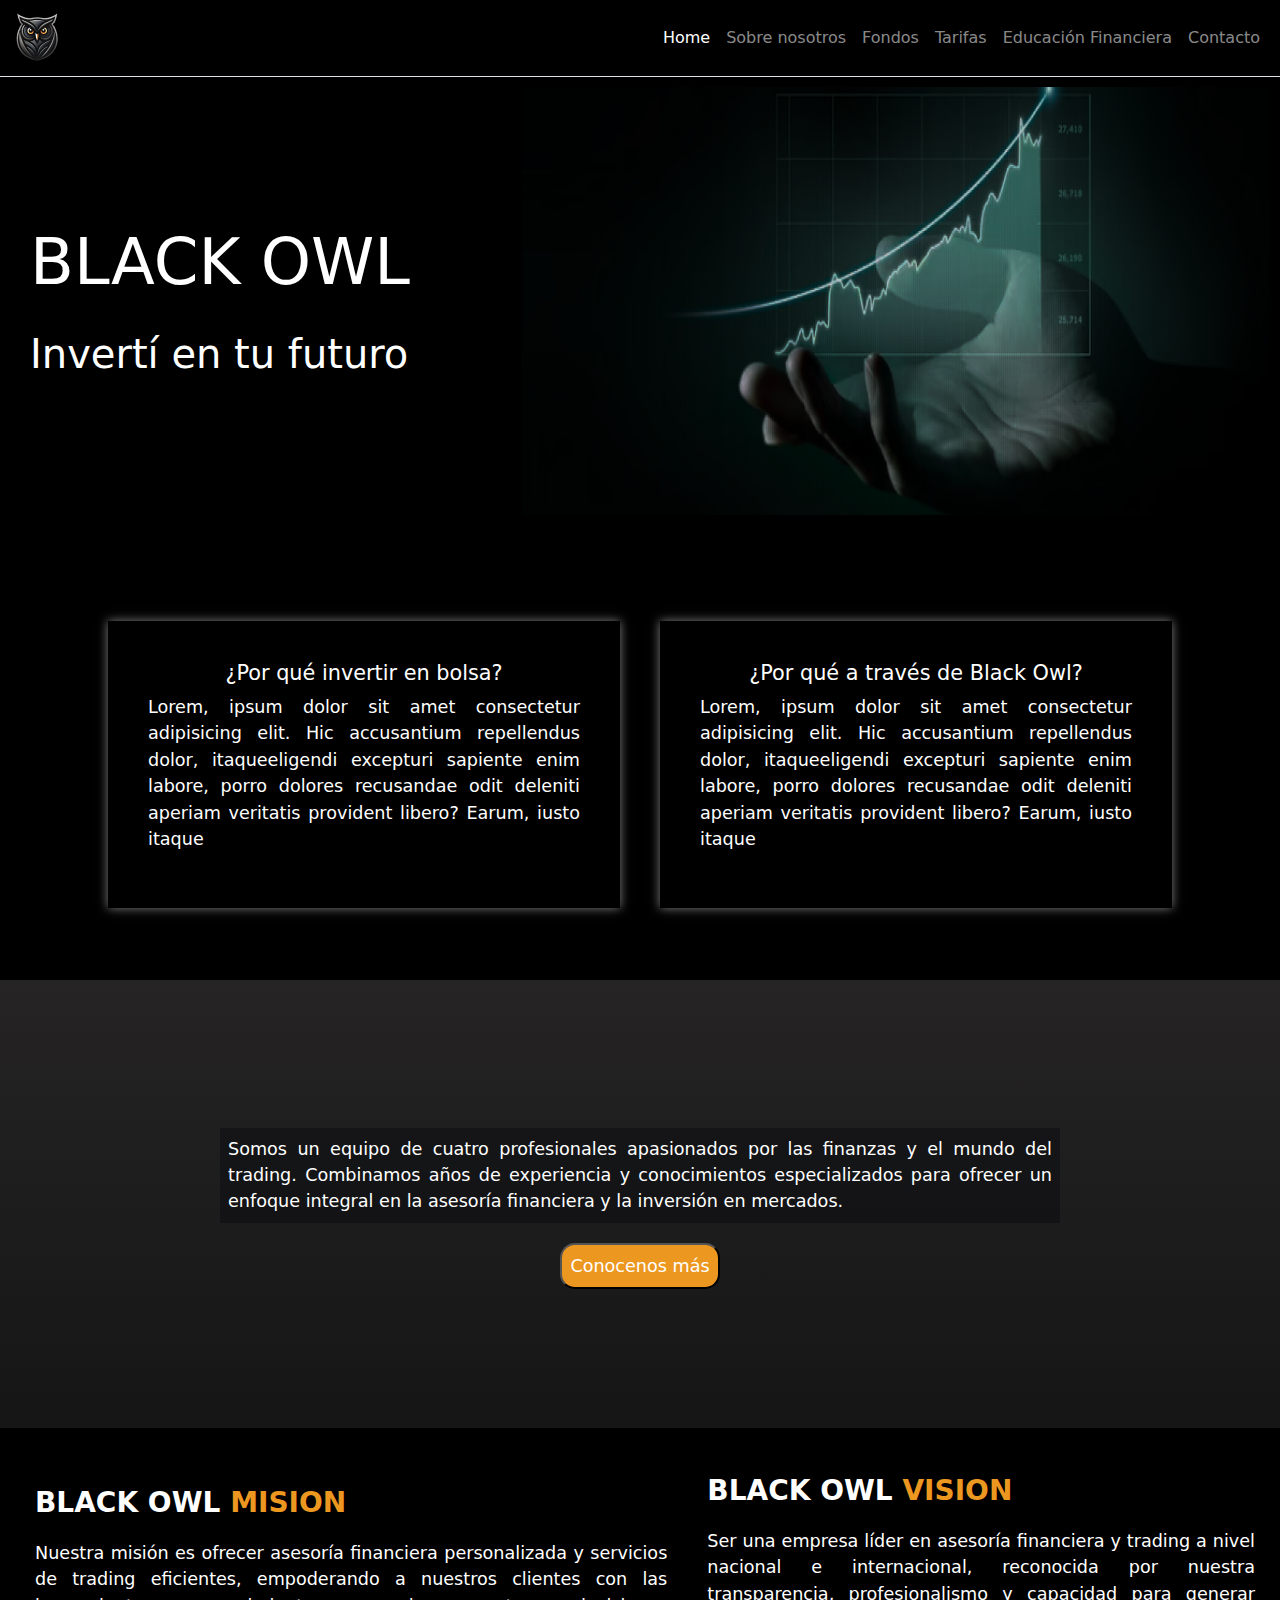
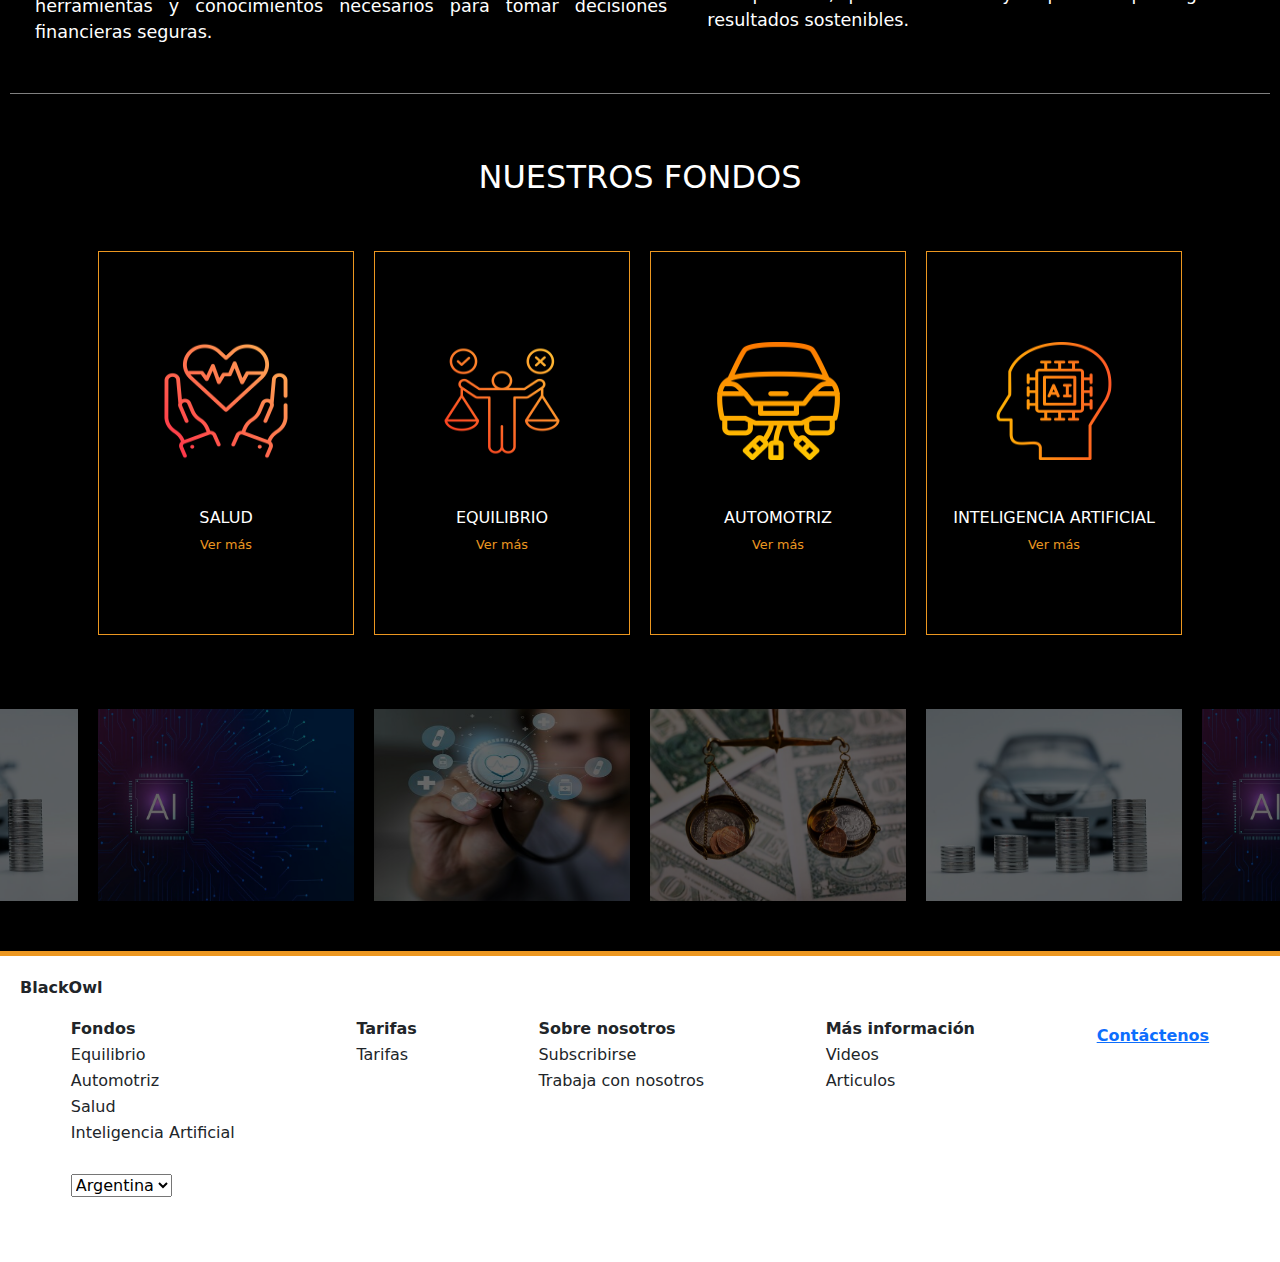
==== index.html @ f39399f4 "Modificaciones en sass y agregado de Hover" ====
<!DOCTYPE html>
<html lang="en">

<head>
    <meta charset="UTF-8">
    <meta name="viewport" content="width=device-width, initial-scale=1.0">
    <link href="https://cdn.jsdelivr.net/npm/bootstrap@5.3.3/dist/css/bootstrap.min.css" rel="stylesheet"
        integrity="sha384-QWTKZyjpPEjISv5WaRU9OFeRpok6YctnYmDr5pNlyT2bRjXh0JMhjY6hW+ALEwIH" crossorigin="anonymous">
    <link rel="stylesheet" href="./css/styles.css">
    <title>Black Owl</title>
</head>

<body>


    <header class="navbar navbar-expand-lg navbar-dark border-bottom">
        <div class="container-fluid">
            <a class="navbar-brand" href="#">
                <img src="./images/logo.png" alt="" class="w-50">

            </a>
            <button class="navbar-toggler" type="button" data-bs-toggle="collapse" data-bs-target="#navbarNavAltMarkup"
                aria-controls="navbarNavAltMarkup" aria-expanded="false" aria-label="Toggle navigation">
                <span class="navbar-toggler-icon"></span>
            </button>
            <div class="collapse navbar-collapse justify-content-end " id="navbarNavAltMarkup">
                <nav class="navbar-nav">
                    <a class="nav-link active" aria-current="page" href="./index.html">Home</a>
                    <a class="nav-link" href="./pages/sobrenosotros.html">Sobre nosotros</a>
                    <a class="nav-link" href="./pages/fondos.html">Fondos</a>
                    <a class="nav-link" href="./pages/tarifas.html">Tarifas</a>
                    <a class="nav-link" href="./pages/educacion.html">Educación Financiera</a>
                    <a class="nav-link" href="./pages/contacto.html">Contacto</a>
                </nav>
            </div>
        </div>


    </header>

    <main class="Home">

        <div class="conteinerprincipal">
            <div class="titulos">
                <h1 class="hometitulo">BLACK OWL</h1>
                <h2>Invertí en tu futuro</h2>
            </div>
            <br>
            <br>
            <br>
            <div class="imagenconteiner">
                <img src="./images/image 1.png" class="imagenprincipal" alt="">
            </div>
        </div>
        <br>
        <br>
        <br>
        <br>

        <section class="textohome">
            <div class="invertir">
                <h3>¿Por qué invertir en bolsa?</h3>
                <p>Lorem, ipsum dolor sit amet consectetur adipisicing elit. Hic accusantium repellendus dolor,
                    itaqueeligendi excepturi sapiente enim labore, porro dolores recusandae odit deleniti aperiam
                    veritatis
                    provident libero? Earum, iusto itaque</p>
            </div>
            <div class="invertir">
                <h3>¿Por qué a través de Black Owl?</h3>
                <p>Lorem, ipsum dolor sit amet consectetur adipisicing elit. Hic accusantium repellendus dolor,
                    itaqueeligendi excepturi sapiente enim labore, porro dolores recusandae odit deleniti aperiam
                    veritatis
                    provident libero? Earum, iusto itaque</p>
            </div>

        </section>
        <br>
        <br>
        <br>

        <section>


            <div class="nosotrosHome">
                <div>
                    <p class="p-2 mt-2">Somos un equipo de cuatro profesionales apasionados por las finanzas y el mundo
                        del trading. Combinamos
                        años de experiencia y conocimientos especializados para ofrecer un enfoque integral en la
                        asesoría
                        financiera y la inversión en mercados.</p>
                </div>
                <div>
                    <a href="./pages/sobrenosotros.html"><button class="boton p-2 text-white"> Conocenos más </button></a>
                </div>

            </div>
        </section>

        <section>

            <div class="visionymision">
                <br>
                <div>
                    <h3><strong>BLACK OWL<span> MISION</span></strong></h3>
                    <p>Nuestra misión es ofrecer asesoría financiera personalizada y servicios de trading eficientes,
                        empoderando a nuestros clientes con las herramientas y conocimientos necesarios para tomar
                        decisiones financieras seguras.
                    </p>
                </div>
                <div>
                    <h3><strong>BLACK OWL<span> VISION</span></strong></h3>
                    <p>Ser una empresa líder en asesoría financiera y trading a nivel nacional e internacional,
                        reconocida por nuestra transparencia, profesionalismo y capacidad para generar resultados
                        sostenibles.
                    </p>
                    <br>

                </div>
            </div>
        </section>
        <br>



        <section>
            <div class="fondoshome">
                <div>
                    <h4>NUESTROS FONDOS</h4>
                </div>
                <br>
                
                <div class="fondosHome">
                    <div class="fondo1">
                        <img src="./images/health-care_11149406.png" alt="" class="imagenesfondos2">
                        <br>
                        <br>
                        <h3>SALUD</h3>
                        <a href="./pages/fondos.html">Ver más</a>
                    </div>

                    <div class="fondo2">
                        <img src="./images/ethics_10966232.png" alt="" class="imagenesfondos2">
                        <br>
                        <br>
                        <h3>EQUILIBRIO</h3>
                        <a href="./pages/fondos.html">Ver más</a>
                    </div>
                    <div class="fondo3">
                        <img src="./images/car_11683008.png" alt="" class="imagenesfondos2">
                        <br>
                        <br>
                        <h3>AUTOMOTRIZ</h3>
                        <a href="./pages/fondos.html">Ver más</a>
                    </div>
                    <div class="fondo4">
                        <img src="./images/ai_8489471.png" alt="" class="imagenesfondos2">
                        <br>
                        <br>
                        <h3>INTELIGENCIA ARTIFICIAL</h3>
                        <a href="./pages/fondos.html">Ver más</a>
                    </div>

                </div>

                
            </div>

        </section>

        <br>


        <section class="slider">
            <div class="imagenesfondos">
                <div>
                    <img src="./images/fondo equilibrio.jpg" alt="" class="img1">
                </div>
                <div>
                    <img src="./images/fondo automotriz.jpg" alt="" class="img1">
                </div>
                <div>
                    <img src="./images/ai fondo.jpg" alt="" class="img1">
                </div>
                <div>
                    <img src="./images/fondo salud.jpg" alt="" class="img1">
                </div>
                <div>
                    <img src="./images/fondo equilibrio.jpg" alt="" class="img1">
                </div>
                <div>
                    <img src="./images/fondo automotriz.jpg" alt="" class="img1">
                </div>
                <div>
                    <img src="./images/ai fondo.jpg" alt="" class="img1">
                </div>
                <div>
                    <img src="./images/fondo salud.jpg" alt="" class="img1">
                </div>

            </div>

        </section>
    </main>

    <footer>

        <strong>BlackOwl</strong>

        <br>
        <br>

        <div class="footerdiv">
            <div class="fondosfooter">
                <p><strong>Fondos</strong></p>
                <p>Equilibrio</p>
                <p>Automotriz</p>
                <p>Salud</p>
                <p>Inteligencia Artificial</p>
            </div>
            <br>

            <div class="tarifasfooter">
                <p><strong>Tarifas</strong></p>
                <p>Tarifas</p>
            </div>
            <br>

            <div class="aboutus">
                <p><strong>Sobre nosotros</strong></p>
                <p>Subscribirse</p>
                <p>Trabaja con nosotros</p>
            </div>
            <br>

            <div class="info">
                <p><strong>Más información</strong></p>
                <p>Videos</p>
                <p>Articulos</p>
            </div>
            <br>

            <div class="contact">
                <strong><a href="./pages/contacto.html">Contáctenos</a></strong>
            </div>
            <br>


            <div class="paises">
                <select name="" id="">
                    <option value="Argentina">Argentina</option>
                    <option value="Uruguay">Uruguay</option>
                    <option value="Perú">Perú</option>
                    <option value="Chile">Chile</option>
                    <option value="Brasil">Brasil</option>
                </select>
            </div>

        </div>


    </footer>


    <script src="https://cdn.jsdelivr.net/npm/bootstrap@5.3.3/dist/js/bootstrap.bundle.min.js"
        integrity="sha384-YvpcrYf0tY3lHB60NNkmXc5s9fDVZLESaAA55NDzOxhy9GkcIdslK1eN7N6jIeHz"
        crossorigin="anonymous"></script>

</body>

</html>
---- css/styles.css ----
* {
  margin: 0;
  padding: 0;
  box-sizing: border-box;
}

span {
  color: #EC9720;
}

main.Home {
  background-color: black;
  color: white;
}

.accordion {
  --bs-accordion-btn-bg: white;
  --bs-accordion-active-bg: #EC9720;
  --bs-accordion-border-radius: none;
  --bs-accordion-border-width: none;
  --bs-accordion-border-color: gray;
}

footer {
  padding: 20px;
  border-top: 5px solid #EC9720;
  text-align: center;
}
footer .footerdiv div p {
  line-height: 10px;
  text-align: center;
}
@media (min-width: 320px) {
  footer {
    padding: 20px;
    border-top: 5px solid #EC9720;
    text-align: start;
  }
  footer .footerdiv {
    display: grid;
    grid-template-areas: "fondos tarifas" "nosotros informacion" "contacto contacto" "paises paises";
    gap: 10px;
  }
  footer .footerdiv div p {
    line-height: 10px;
    text-align: start;
  }
  footer .footerdiv .fondosfooter {
    grid-area: fondos;
  }
  footer .footerdiv .tarifasfooter {
    grid-area: tarifas;
  }
  footer .footerdiv .aboutus {
    grid-area: nosotros;
  }
  footer .footerdiv .info {
    grid-area: informacion;
  }
  footer .footerdiv .contact {
    grid-area: contacto;
  }
  footer .footerdiv .paises {
    grid-area: paises;
  }
}
@media (min-width: 768px) {
  footer {
    padding: 20px;
    border-top: 5px solid #EC9720;
    text-align: start;
  }
  footer .footerdiv {
    display: grid;
    grid-template-areas: "fondos tarifas nosotros" "informacion contacto paises";
    gap: 20px;
  }
  footer .footerdiv div p {
    line-height: 10px;
    text-align: start;
  }
  footer .footerdiv .fondosfooter {
    grid-area: fondos;
  }
  footer .footerdiv .tarifasfooter {
    grid-area: tarifas;
  }
  footer .footerdiv .aboutus {
    grid-area: nosotros;
  }
  footer .footerdiv .info {
    grid-area: informacion;
  }
  footer .footerdiv .contact {
    grid-area: contacto;
  }
  footer .footerdiv .paises {
    grid-area: paises;
  }
}
@media (min-width: 1040px) {
  footer {
    padding: 20px;
    border-top: 5px solid #EC9720;
    text-align: start;
  }
  footer .footerdiv {
    display: grid;
    grid-template-areas: "fondos tarifas nosotros informacion contacto" "paises paises paises paises paises";
    justify-content: space-around;
  }
  footer .footerdiv div p {
    line-height: 10px;
    text-align: start;
  }
  footer .footerdiv .fondosfooter {
    grid-area: fondos;
  }
  footer .footerdiv .tarifasfooter {
    grid-area: tarifas;
  }
  footer .footerdiv .aboutus {
    grid-area: nosotros;
  }
  footer .footerdiv .info {
    grid-area: informacion;
  }
  footer .footerdiv .contact {
    grid-area: contacto;
  }
  footer .footerdiv .paises {
    grid-area: paises;
  }
}

.navbar {
  background-color: black;
}

.conteinerprincipal {
  display: flex;
  flex-direction: column-reverse;
  align-items: center;
}
.conteinerprincipal .titulos .hometitulo {
  font-size: 3rem;
  text-align: center;
}
.conteinerprincipal .titulos h2 {
  font-size: 2rem;
  text-align: center;
}
.conteinerprincipal .imagenprincipal {
  width: 100vw;
  height: 50vw;
  padding: 10px;
}
@media (min-width: 480px) {
  .conteinerprincipal {
    display: flex;
    flex-direction: row;
    justify-content: space-between;
  }
  .conteinerprincipal .titulos .hometitulo {
    font-size: 2.2rem;
    margin: 15px;
    text-align: left;
  }
  .conteinerprincipal .titulos h2 {
    font-size: 1.5rem;
    margin: 15px;
    text-align: left;
  }
  .conteinerprincipal .imagenprincipal {
    width: 50vw;
    height: 25vw;
  }
}
@media (min-width: 768px) {
  .conteinerprincipal {
    display: flex;
    flex-direction: row;
    justify-content: space-between;
  }
  .conteinerprincipal .titulos .hometitulo {
    font-size: 3rem;
    margin: 20px;
    text-align: left;
  }
  .conteinerprincipal .titulos h2 {
    font-size: 1.8rem;
    margin: 20px;
    text-align: left;
  }
  .conteinerprincipal .imagenprincipal {
    width: 60vw;
    height: 30vw;
  }
}
@media (min-width: 1040px) {
  .conteinerprincipal {
    display: flex;
    flex-direction: row;
    justify-content: space-between;
  }
  .conteinerprincipal .titulos .hometitulo {
    font-size: 4rem;
    margin: 30px;
    text-align: left;
  }
  .conteinerprincipal .titulos h2 {
    font-size: 2.5rem;
    margin: 30px;
    text-align: left;
  }
  .conteinerprincipal .imagenprincipal {
    width: 60vw;
    height: 35vw;
  }
}
@media (min-width: 1400px) {
  .conteinerprincipal {
    display: flex;
    flex-direction: row;
    justify-content: space-between;
  }
  .conteinerprincipal .titulos .hometitulo {
    font-size: 5rem;
  }
  .conteinerprincipal .titulos h2 {
    font-size: 2.5rem;
    margin: 35px;
  }
  .conteinerprincipal .imagenprincipal {
    width: 60vw;
    height: 35vw;
  }
}

.textohome {
  display: flex;
  flex-direction: column;
  align-items: center;
  gap: 20px;
}
.textohome .invertir {
  width: 80%;
  height: 100%;
  padding: 40px;
  box-shadow: 0px 0px 10px gray;
  cursor: pointer;
  transition: all 0.3s ease-in-out;
}
.textohome .invertir:hover {
  transform: scale(1.1);
  box-shadow: 0px 0px 15px gray;
}
.textohome .invertir h3 {
  font-size: 1rem;
  text-align: center;
}
.textohome .invertir p {
  text-align: justify;
  font-size: 0.8rem;
}
@media (min-width: 768px) {
  .textohome {
    display: flex;
    flex-direction: row;
    justify-content: center;
    gap: 40px;
  }
  .textohome .invertir {
    width: 40%;
    height: 100%;
    padding: 40px;
    box-shadow: 0px 0px 10px gray;
    cursor: pointer;
    transition: transform box-shadow 0.3s ease-in-out;
  }
  .textohome .invertir:hover {
    transform: scale(1.1);
    box-shadow: 0px 0px 15px gray;
  }
  .textohome .invertir h3 {
    font-size: 1.1rem;
  }
  .textohome .invertir p {
    font-size: 1rem;
  }
}
@media (min-width: 1040px) {
  .textohome .invertir p {
    font-size: 1.1rem;
  }
  .textohome .invertir h3 {
    font-size: 1.3rem;
    text-align: center;
  }
}
@media (min-width: 1400px) {
  .textohome .invertir p {
    font-size: 1.2rem;
  }
}

.nosotrosHome {
  background: linear-gradient(rgba(16, 16, 16, 0.853), rgba(27, 27, 27, 0.8)), url(../images/business-hands-joined-together-teamwork.jpg);
  background-repeat: no-repeat;
  background-position: center center;
  background-size: cover;
  display: grid;
  place-items: center;
  height: 99vw;
  padding: 20px;
  display: flex;
  flex-direction: column;
  align-items: center;
}
.nosotrosHome p {
  text-align: justify;
  font-size: 0.8rem;
  margin: 20px;
  text-align: justify;
  background: rgba(5, 7, 12, 0.4);
  padding: 20px;
}
.nosotrosHome .boton {
  background-color: #EC9720;
  font-size: 0.8rem;
  border-radius: 15px;
}
.nosotrosHome .boton:hover {
  background-color: rgb(38, 56, 63);
}
@media (min-width: 320px) {
  .nosotrosHome {
    background: linear-gradient(rgba(16, 16, 16, 0.853), rgba(27, 27, 27, 0.8)), url(../images/business-hands-joined-together-teamwork.jpg);
    background-repeat: no-repeat;
    background-position: center center;
    background-size: cover;
    display: grid;
    place-items: center;
    height: 80vw;
    padding: 20px;
    display: flex;
    flex-direction: column;
    align-items: center;
  }
  .nosotrosHome p {
    text-align: justify;
    font-size: 0.8rem;
    margin: 20px;
    text-align: justify;
    background: rgba(5, 7, 12, 0.4);
    padding: 20px;
  }
  .nosotrosHome .boton {
    background-color: #EC9720;
    font-size: 0.8rem;
    border-radius: 15px;
  }
}
@media (min-width: 350px) {
  .nosotrosHome {
    background: linear-gradient(rgba(16, 16, 16, 0.853), rgba(27, 27, 27, 0.8)), url(../images/business-hands-joined-together-teamwork.jpg);
    background-repeat: no-repeat;
    background-position: center center;
    background-size: cover;
    display: grid;
    place-items: center;
    height: 65vw;
    padding: 20px;
    display: flex;
    flex-direction: column;
    align-items: center;
  }
}
@media (min-width: 400px) {
  .nosotrosHome {
    background: linear-gradient(rgba(16, 16, 16, 0.853), rgba(27, 27, 27, 0.8)), url(../images/business-hands-joined-together-teamwork.jpg);
    background-repeat: no-repeat;
    background-position: center center;
    background-size: cover;
    display: grid;
    place-items: center;
    height: 50vw;
    padding: 20px;
    display: flex;
    flex-direction: column;
    align-items: center;
  }
}
@media (min-width: 480px) {
  .nosotrosHome {
    background: linear-gradient(rgba(16, 16, 16, 0.853), rgba(27, 27, 27, 0.8)), url(../images/business-hands-joined-together-teamwork.jpg);
    background-repeat: no-repeat;
    background-position: center center;
    background-size: cover;
    display: grid;
    place-items: center;
    height: 45vw;
    padding: 20px;
    display: flex;
    flex-direction: column;
    align-items: center;
  }
  .nosotrosHome p {
    text-align: justify;
    font-size: 0.9rem;
    margin: 20px;
    text-align: justify;
    background: rgba(5, 7, 12, 0.4);
    padding: 20px;
  }
  .nosotrosHome .boton {
    color: #EC9720;
    font-size: 0.9rem;
  }
}
@media (min-width: 768px) {
  .nosotrosHome {
    background: linear-gradient(rgba(16, 16, 16, 0.853), rgba(27, 27, 27, 0.8)), url(../images/business-hands-joined-together-teamwork.jpg);
    background-repeat: no-repeat;
    background-position: center center;
    background-size: cover;
    height: 40vw;
    display: flex;
    flex-direction: column;
    justify-content: center;
  }
  .nosotrosHome p {
    text-align: justify;
    font-size: 1rem;
    margin-top: 100px;
    margin-left: 50px;
    margin-right: 50px;
    text-align: justify;
    background: rgba(5, 7, 12, 0.4);
    padding: 20px;
  }
  .nosotrosHome .boton {
    color: #EC9720;
    font-size: 1rem;
  }
}
@media (min-width: 1040px) {
  .nosotrosHome {
    background: linear-gradient(rgba(44, 42, 42, 0.853), rgba(27, 27, 27, 0.8)), url(../images/business-hands-joined-together-teamwork.jpg);
    background-repeat: no-repeat;
    background-position: center center;
    background-size: cover;
    height: 35vw;
    display: flex;
    flex-direction: column;
    justify-content: center;
  }
  .nosotrosHome p {
    text-align: justify;
    font-size: 1.1rem;
    margin-top: 100px;
    margin-left: 200px;
    margin-right: 200px;
    text-align: justify;
    background: rgba(5, 7, 12, 0.4);
    padding: 20px;
  }
  .nosotrosHome .boton {
    color: #EC9720;
    font-size: 1.1rem;
  }
}
@media (min-width: 1400px) {
  .nosotrosHome {
    background: linear-gradient(rgba(16, 16, 16, 0.853), rgba(27, 27, 27, 0.8)), url(../images/business-hands-joined-together-teamwork.jpg);
    background-repeat: no-repeat;
    background-position: center center;
    background-size: cover;
    height: 30vw;
    display: flex;
    flex-direction: column;
    justify-content: center;
  }
  .nosotrosHome p {
    text-align: justify;
    font-size: 1.2rem;
    margin-top: 200px;
    margin-left: 300px;
    margin-right: 300px;
    margin-bottom: 50px;
    text-align: justify;
    background: rgba(5, 7, 12, 0.4);
    padding: 20px;
  }
}

.visionymision {
  border-bottom: 0.5px solid gray;
}
.visionymision h3 {
  text-align: start;
  margin: 10px;
  padding: 5px;
}
.visionymision span {
  color: #EC9720;
}
.visionymision p {
  text-align: justify;
  margin: 15px;
  font-size: 0.8rem;
}
@media (min-width: 768px) {
  .visionymision {
    display: flex;
    flex-direction: row;
    justify-content: center;
    align-items: center;
    gap: 10px;
    margin: 10px;
  }
  .visionymision h3 {
    text-align: start;
    margin: 10px;
    padding: 5px;
  }
  .visionymision p {
    text-align: justify;
    margin: 15px;
    font-size: 1rem;
  }
}
@media (min-width: 1040px) {
  .visionymision {
    height: 20vw;
    display: flex;
    flex-direction: row;
    justify-content: center;
    align-items: center;
    gap: 20x;
    margin: 10px;
  }
  .visionymision h3 {
    text-align: start;
    margin: 10px;
    padding: 5px;
  }
  .visionymision p {
    text-align: justify;
    margin: 15px;
    font-size: 1.1rem;
  }
}
@media (min-width: 1400px) {
  .visionymision p {
    text-align: justify;
    margin: 15px;
    font-size: 1.2rem;
  }
}

.fondoshome h4 {
  font-size: 1.2rem;
  padding: 20px;
  text-align: center;
}
.fondoshome .fondosHome {
  display: grid;
  grid-template-areas: "fondo1 fondo2" "fondo3 fondo4";
  place-items: center;
  gap: 20px;
}
.fondoshome .fondosHome div {
  display: flex;
  flex-direction: column;
  justify-content: center;
  align-items: center;
  width: 40vw;
  height: 60vw;
  border: 1px solid #EC9720;
}
.fondoshome .fondosHome h3 {
  font-size: 0.8rem;
}
.fondoshome .fondosHome a {
  color: #EC9720;
  text-decoration: none;
  font-size: 0.8rem;
}
.fondoshome .fondosHome .imagenesfondos2 {
  height: 20vw;
  width: 20vw;
  padding-top: 10px;
}
.fondoshome .fondosHome .fondo1 {
  grid-area: fondo1;
}
.fondoshome .fondosHome .fondo2 {
  grid-area: fondo2;
}
.fondoshome .fondosHome .fondo3 {
  grid-area: fondo3;
}
.fondoshome .fondosHome .fondo4 {
  grid-area: fondo4;
}
@media (min-width: 768px) {
  .fondoshome h4 {
    font-size: 2rem;
    padding: 20px;
  }
  .fondoshome .fondosHome {
    display: grid;
    grid-template-areas: "fondo1 fondo2" "fondo3 fondo4";
    place-items: center;
    gap: 20px;
  }
  .fondoshome .fondosHome div {
    display: flex;
    flex-direction: column;
    justify-content: center;
    align-items: center;
    width: 40vw;
    height: 50vw;
    border: 1px solid #EC9720;
  }
  .fondoshome .fondosHome h3 {
    font-size: 1rem;
  }
  .fondoshome .fondosHome .imagenesfondos2 {
    height: 20vw;
    width: 20vw;
    padding-top: 10px;
  }
  .fondoshome .fondo1 {
    grid-area: fondo1;
  }
  .fondoshome .fondo2 {
    grid-area: fondo2;
  }
  .fondoshome .fondo3 {
    grid-area: fondo3;
  }
  .fondoshome .fondo4 {
    grid-area: fondo4;
  }
}
@media (min-width: 1040px) {
  .fondoshome .fondosHome {
    display: flex;
    justify-content: center;
  }
  .fondoshome .fondosHome div {
    display: flex;
    flex-direction: column;
    justify-content: center;
    align-items: center;
    width: 20vw;
    height: 30vw;
    border: 1px solid #EC9720;
  }
  .fondoshome .fondosHome h3 {
    font-size: 1rem;
  }
  .fondoshome .fondosHome .imagenesfondos2 {
    height: 10vw;
    width: 10vw;
    padding-top: 10px;
  }
}

.slider {
  height: 75vw;
  height: auto;
  margin: auto;
  overflow: hidden;
}
.slider .imagenesfondos {
  display: flex;
  flex-direction: row;
  justify-content: center;
  gap: 20px;
  padding: 50px;
  animation: scroll 5s linear infinite;
}
.slider .imagenesfondos .img1 {
  opacity: 0.4;
  width: 20vw;
  height: 15vw;
}
@keyframes scroll {
  0% {
    transform: translateX(0);
  }
  100% {
    transform: translateX(-250px);
  }
}

.quienessomos .imgteam img {
  width: 100vw;
}

.accordionosotros #accordionNosotros {
  width: 100vw;
}

.quehacemos {
  display: flex;
  flex-direction: column;
  padding: 25px;
  gap: 30px;
  margin: 10px;
}
.quehacemos div {
  padding: 20px;
  display: flex;
  flex-direction: column;
  align-items: center;
  box-shadow: 0px 0px 10px gray;
  cursor: pointer;
  transition: transform box-shadow 0.3s ease-in-out;
}
.quehacemos div .imagenquehacemos {
  width: 60vw;
  height: 30vw;
}
.quehacemos div:hover {
  transform: scale(1.1);
  box-shadow: 0px 0px 15px gray;
}
.quehacemos div p {
  font-size: 0.8rem;
  text-align: justify;
  padding: 5px;
}
@media (min-width: 768px) {
  .quehacemos div .imagenquehacemos {
    width: 50vw;
    height: 20vw;
    padding-top: 15px;
  }
  .quehacemos div p {
    font-size: 1rem;
    padding: 10px;
    text-align: justify;
  }
}
@media (min-width: 1040px) {
  .quehacemos {
    display: flex;
    flex-direction: row;
  }
  .quehacemos div .imagenquehacemos {
    width: 20vw;
    height: 15vw;
    padding-top: 10px;
  }
  .quehacemos div p {
    text-align: justify;
    font-size: 1.1rem;
  }
}
@media (min-width: 1400px) {
  .quehacemos div p {
    font-size: 1.2rem;
    padding: 5px;
    text-align: justify;
  }
}

section h2 {
  font-size: 0.9rem;
  text-align: center;
}
section .integrantesequipo {
  gap: 20px;
}
section .integrantesequipo .equipo {
  width: 30vw;
  height: 30vw;
}
section .integrantesequipo div {
  display: flex;
  flex-direction: column;
  align-items: center;
  padding: 20px;
  border-bottom: 0.5px solid #EC9720;
}
section .integrantesequipo div p {
  font-size: 0.8rem;
  text-align: justify;
}
section .integrantesequipo strong {
  padding: 10px;
}
@media (min-width: 480px) {
  section h2 {
    font-size: 1.1rem;
    text-align: center;
  }
  section .integrantesequipo div p {
    font-size: 0.9rem;
  }
}
@media (min-width: 768px) {
  section h2 {
    font-size: 1.2rem;
    text-align: center;
  }
  section .integrantesequipo {
    display: grid;
    grid-template-areas: "bloque1 bloque2" "bloque3 bloque4";
    gap: 20px;
  }
  section .integrantesequipo div {
    display: flex;
    flex-direction: column;
    align-items: center;
    padding: 20px;
    border-bottom: 0px solid black;
  }
  section .integrantesequipo p {
    font-size: 1rem;
    text-align: justify;
  }
  section .integrantesequipo .equipo {
    width: 15vw;
    height: 15vw;
  }
  section .integrante1 {
    grid-area: bloque1;
  }
  section .integrante2 {
    grid-area: bloque2;
  }
  section .integrante3 {
    grid-area: bloque3;
  }
  section .integrante4 {
    grid-area: bloque4;
  }
}
@media (min-width: 1040px) {
  section h2 {
    font-size: 1.5rem;
    text-align: center;
  }
  section .integrantesequipo {
    display: flex;
    justify-content: center;
  }
  section .integrantesequipo div {
    padding: 15px;
    display: flex;
    flex-direction: column;
    align-items: center;
  }
  section .integrantesequipo .equipo {
    width: 10vw;
    height: 10vw;
  }
  section .integrantesequipo strong {
    padding: 20px;
    font-size: 0.9rem;
  }
  section .integrantesequipo p {
    font-size: 0.8rem;
    text-align: justify;
  }
}

.titulospaginas h1 {
  text-align: center;
  padding: 10px;
}
.titulospaginas p {
  font-size: 0.8rem;
  padding: 40px;
  text-align: justify;
}

@media (min-width: 480px) {
  .titulospaginas p {
    font-size: 1rem;
  }
}
@media (min-width: 1040px) {
  .titulospaginas p {
    padding-left: 60px;
    padding-right: 60px;
    text-align: justify;
    font-size: 1.1rem;
  }
}
@media (min-width: 1400px) {
  .titulospaginas p {
    padding-left: 70px;
    padding-right: 70px;
    text-align: justify;
    font-size: 1.2rem;
  }
}
.conteinerFondos {
  display: flex;
  flex-direction: column;
  align-items: center;
}
.conteinerFondos .cardFondo {
  width: 250px;
  height: 300px;
  perspective: 1000px;
  display: flex;
  flex-direction: column;
  justify-content: center;
  align-items: space-around;
  margin: 20px;
}
.conteinerFondos .cardFondo .face {
  position: absolute;
  width: 100%;
  height: 100%;
  backface-visibility: hidden;
  overflow: hidden;
  transition: 0.5s;
  border: 1px solid #EC9720;
}
.conteinerFondos .cardFondo .front {
  transform: rotateY(0deg);
  display: flex;
  align-items: center;
  justify-content: center;
  box-shadow: 0px 0px 10px gray;
}
.conteinerFondos .cardFondo .front .imagenesfondos2 {
  height: 50vw;
  width: 50vw;
}
.conteinerFondos .cardFondo .front h3 {
  font-size: 1rem;
  position: absolute;
  bottom: 0;
  text-align: center;
  padding-bottom: 30px;
}
.conteinerFondos .cardFondo .back {
  transform: rotateY(180deg);
  background: black;
  border: 1px solid #EC9720;
  padding: 15px;
  color: white;
  display: flex;
  flex-direction: column;
  justify-content: space-between;
  box-shadow: 0px 0px 10px gray;
}
.conteinerFondos .cardFondo .back .link {
  border-top: 1px solid #EC9720;
  height: 40px;
  line-height: 50px;
  text-align: center;
}
.conteinerFondos .cardFondo .back .link a {
  color: #EC9720;
  font-size: 0.8rem;
}
.conteinerFondos .cardFondo .back p {
  font-size: 0.8rem;
  text-align: justify;
}
.conteinerFondos .cardFondo:hover .front {
  transform: rotateY(180deg);
}
.conteinerFondos .cardFondo:hover .back {
  transform: rotateY(360deg);
}
@media (min-width: 320px) {
  .conteinerFondos .cardFondo .front .imagenesfondos2 {
    height: 30vw;
    width: 30vw;
  }
}
@media (min-width: 468px) {
  .conteinerFondos {
    display: grid;
    grid-template-areas: "fondo1 fondo2" "fondo3 fondo4";
    place-items: center;
  }
  .conteinerFondos .cardFondo {
    width: 200px;
    height: 350px;
  }
  .conteinerFondos .cardFondo .front .imagenesfondos2 {
    height: 20vw;
    width: 20vw;
  }
  .conteinerFondos .cardFondo .back .link a {
    font-size: 0.9rem;
  }
  .conteinerFondos .cardFondo .back p {
    font-size: 0.9rem;
  }
}
@media (min-width: 768px) {
  .conteinerFondos {
    display: grid;
    grid-template-areas: "fondo1 fondo2" "fondo3 fondo4";
    place-items: center;
  }
  .conteinerFondos .cardFondo {
    width: 300px;
    height: 400px;
  }
  .conteinerFondos .cardFondo .front .imagenesfondos2 {
    height: 15vw;
    width: 15vw;
  }
  .conteinerFondos .cardFondo .back .link a {
    font-size: 1rem;
  }
  .conteinerFondos .cardFondo .back p {
    font-size: 1rem;
  }
}
@media (min-width: 1040px) {
  .conteinerFondos {
    display: flex;
    flex-direction: row;
    justify-content: center;
    align-items: center;
  }
  .conteinerFondos .cardFondo {
    width: 300px;
    height: 400px;
  }
  .conteinerFondos .cardFondo .front .imagenesfondos2 {
    height: 10vw;
    width: 10vw;
  }
  .conteinerFondos .cardFondo .front h3 {
    font-size: 1.2rem;
  }
  .conteinerFondos .cardFondo .back .link a {
    font-size: 1.1rem;
  }
  .conteinerFondos .cardFondo .back p {
    font-size: 1.1rem;
  }
}
@media (min-width: 1400px) {
  .conteinerFondos {
    display: flex;
    flex-direction: row;
    justify-content: center;
    align-items: center;
  }
  .conteinerFondos .cardFondo {
    width: 300px;
    height: 400px;
  }
  .conteinerFondos .cardFondo .front .imagenesfondos2 {
    height: 10vw;
    width: 10vw;
  }
  .conteinerFondos .cardFondo .front h3 {
    font-size: 1.3rem;
  }
  .conteinerFondos .cardFondo .back .link a {
    font-size: 1.2rem;
  }
  .conteinerFondos .cardFondo .back p {
    font-size: 1.2rem;
  }
}

.titulostarifas h1 {
  text-align: center;
  padding: 10px;
}
.titulostarifas p {
  text-align: justify;
  margin: 20px;
  font-size: 0.8rem;
}

.categorias h2 {
  font-size: 1.2rem;
  text-align: center;
  padding: 20px;
  border: 1px solid black;
  box-shadow: 0px 0px 10px gray;
}
.categorias p {
  font-size: 0.8rem;
  text-align: justify;
  padding: 30px;
}
.categorias div em {
  font-size: 6rem;
  display: grid;
  place-items: center;
}
.categorias .asesoramiento {
  display: flex;
  flex-direction: column;
  align-items: center;
}
.categorias .asesoramiento .boton {
  background-color: #EC9720;
  font-size: 0.8rem;
  border-radius: 15px;
}
.categorias .asesoramiento .boton:hover {
  background-color: rgb(38, 56, 63);
}
.categorias .acordionpreguntas {
  display: flex;
  flex-direction: column;
  align-items: center;
  gap: 20px;
}
.categorias .acordionpreguntas .accordion {
  width: 90vw;
}

@media (min-width: 320px) {
  .titulostarifas p {
    text-align: justify;
    padding: 20px;
    font-size: 0.9rem;
  }
  .categorias p {
    text-align: justify;
    padding: 40px;
    font-size: 0.9rem;
  }
}
@media (min-width: 480px) {
  .titulostarifas p {
    text-align: justify;
    font-size: 1rem;
  }
  .categorias h2 {
    font-size: 1.1;
    text-align: center;
  }
  .categorias p {
    text-align: justify;
    padding: 40px;
    font-size: 1rem;
  }
  .categorias div em {
    font-size: 7rem;
    display: grid;
    place-items: center;
  }
  .categorias .asesoramiento .boton {
    background-color: #EC9720;
    font-size: 0.9rem;
    border-radius: 15px;
  }
  .categorias .asesoramiento .boton:hover {
    background-color: rgb(38, 56, 63);
  }
  .categorias .acordionpreguntas .accordion {
    width: 70vw;
  }
}
@media (min-width: 768px) {
  .titulostarifas p {
    text-align: justify;
    margin: 20px;
    font-size: 1rem;
  }
  .categorias h2 {
    font-size: 1.1rem;
    text-align: center;
  }
  .categorias div em {
    font-size: 11rem;
    padding: 40px;
  }
  .categorias div p {
    font-size: 0.9rem;
    padding-top: 60px;
  }
  .categorias .asesoramiento .boton {
    background-color: #EC9720;
    font-size: 1rem;
    border-radius: 15px;
  }
  .categorias .asesoramiento .boton:hover {
    background-color: rgb(38, 56, 63);
  }
  .categorias .cartera {
    display: flex;
    flex-direction: row;
    justify-content: center;
    align-items: center;
  }
  .categorias .mantenimiento {
    display: flex;
    flex-direction: row-reverse;
    justify-content: center;
    align-items: center;
  }
}
@media (min-width: 1040px) {
  .titulostarifas p {
    text-align: center;
    margin: 20px;
    font-size: 1.1rem;
  }
  .categorias h2 {
    font-size: 1.2rem;
    text-align: center;
  }
  .categorias p {
    font-size: 1.1rem;
  }
  .categorias div em {
    font-size: 12rem;
    padding: 70px;
  }
  .categorias div p {
    font-size: 1.1rem;
    margin: 20px;
  }
  .categorias .asesoramiento .boton {
    background-color: #EC9720;
    font-size: 1.1rem;
    border-radius: 15px;
  }
  .categorias .asesoramiento .boton:hover {
    background-color: rgb(38, 56, 63);
  }
  .categorias .acordionpreguntas {
    display: grid;
    grid-template-areas: "pregunta1 pregunta2" "pregunta3 pregunta4" "pregunta5 pregunta6";
    place-items: center;
  }
  .categorias .acordionpreguntas .accordion {
    width: 45vw;
    --bs-accordion-border-width: 0px;
  }
}
@media (min-width: 1400px) {
  .titulostarifas p {
    font-size: 1.2rem;
  }
  .categorias h2 {
    font-size: 1.2rem;
    text-align: center;
  }
  .categorias div em {
    font-size: 15rem;
    padding: 70px;
  }
  .categorias p {
    font-size: 1.2rem;
  }
  .categorias .asesoramiento .boton {
    background-color: #EC9720;
    font-size: 1.2rem;
    border-radius: 15px;
  }
  .categorias .asesoramiento .boton:hover {
    background-color: rgb(38, 56, 63);
  }
}
.titulospaginas h1 {
  text-align: center;
  padding: 10px;
}
.titulospaginas p {
  text-align: justify;
  margin: 20px;
  font-size: 0.8rem;
}

.articuloseducativos {
  display: flex;
  flex-direction: column;
  align-items: center;
  padding: 20px;
  gap: 20px;
}
.articuloseducativos .card {
  width: 80vw;
  height: 85vw;
  background-color: black;
  box-shadow: 0px 0px 10px gray;
}
.articuloseducativos .card img {
  width: 50vw;
  height: 60vw;
  padding: 20px;
  margin-left: 50px;
}
.articuloseducativos .card-body {
  display: flex;
  flex-direction: column;
  align-items: center;
}
.articuloseducativos .card-body strong {
  font-size: 0.8rem;
  padding-bottom: 20px;
}
.articuloseducativos .card-body a {
  font-size: 0.8rem;
}

@media (min-width: 480px) {
  .titulospaginas p {
    font-size: 1rem;
    padding: 30px;
  }
  .articuloseducativos .card {
    width: 65vw;
    height: 75vw;
  }
  .articuloseducativos .card-body strong {
    font-size: 0.9rem;
  }
  .articuloseducativos .card-body a {
    font-size: 0.9rem;
  }
}
@media (min-width: 1040px) {
  .titulospaginas p {
    padding-left: 60px;
    padding-right: 60px;
    text-align: justify;
    font-size: 1.1rem;
  }
  .articuloseducativos {
    margin-top: 40px;
    display: flex;
    flex-direction: row;
    justify-content: center;
  }
  .articuloseducativos .card {
    width: 30vw;
    height: 35vw;
  }
  .articuloseducativos .card img {
    width: 18vw;
    height: 20vw;
    padding: 10px;
  }
  .articuloseducativos .card-body strong {
    font-size: 0.9rem;
  }
  .articuloseducativos .card-body a {
    font-size: 0.9rem;
  }
}
@media (min-width: 1400px) {
  .titulospaginas p {
    padding-left: 70px;
    padding-right: 70px;
    text-align: justify;
    font-size: 1.2rem;
  }
  .articuloseducativos {
    margin-top: 40px;
    display: flex;
    flex-direction: row;
    justify-content: center;
  }
  .articuloseducativos .card {
    width: 35vw;
    height: 25vw;
  }
  .articuloseducativos .card img {
    width: 20vw;
    height: 20vw;
    padding: 10px;
  }
  .articuloseducativos .card-body strong {
    font-size: 1rem;
  }
  .articuloseducativos .card-body a {
    font-size: 1rem;
  }
}
.tituloscontacto {
  border-bottom: 1px solid #EC9720;
  padding: 20px;
}
.tituloscontacto h1 {
  text-align: center;
  padding: 10px;
}
.tituloscontacto h2 {
  font-size: 0.8rem;
  text-align: center;
}

h4 {
  font-size: 0.9rem;
  margin: 10px;
  text-align: center;
}

.Contactanos {
  display: flex;
  flex-direction: column;
  align-items: center;
  padding: 20px;
}
.Contactanos div .formulariocontacto {
  display: flex;
  flex-direction: column;
  align-items: center;
  padding: 5px;
  border-radius: 5px;
  width: 70vw;
  margin-top: 5px;
}
.Contactanos div label {
  font-size: 0.8rem;
}
.Contactanos div ::placeholder {
  font-size: 0.8rem;
}
.Contactanos .botoncontacto .boton {
  background-color: #EC9720;
  font-size: 0.8rem;
  border-radius: 15px;
}
.Contactanos .botoncontacto .boton:hover {
  background-color: rgb(38, 56, 63);
}

@media (min-width: 480px) {
  .tituloscontacto h2 {
    font-size: 1rem;
    text-align: center;
  }
  h4 {
    font-size: 1rem;
  }
  .Contactanos div .formulariocontacto {
    width: 60vw;
  }
  .Contactanos div label {
    font-size: 0.9rem;
  }
  .Contactanos div ::placeholder {
    font-size: 0.9rem;
  }
  .Contactanos .botoncontacto .boton {
    background-color: #EC9720;
    font-size: 0.9rem;
    border-radius: 15px;
  }
  .Contactanos .botoncontacto .boton:hover {
    background-color: rgb(38, 56, 63);
  }
}
@media (min-width: 768px) {
  .tituloscontacto h2 {
    font-size: 1.1rem;
    text-align: center;
  }
  h4 {
    font-size: 1rem;
  }
  .Contactanos div .formulariocontacto {
    width: 55vw;
  }
  .Contactanos div label {
    font-size: 1rem;
  }
  .Contactanos div ::placeholder {
    font-size: 1rem;
  }
  .Contactanos .botoncontacto .boton {
    background-color: #EC9720;
    font-size: 1rem;
    border-radius: 15px;
  }
  .Contactanos .botoncontacto .boton:hover {
    background-color: rgb(38, 56, 63);
  }
}
@media (min-width: 1400px) {
  .tituloscontacto h2 {
    font-size: 1.3rem;
    text-align: center;
  }
  h4 {
    font-size: 1.2rem;
  }
  .Contactanos div .formulariocontacto {
    width: 50vw;
  }
  .Contactanos div label {
    font-size: 1.2rem;
  }
  .Contactanos div ::placeholder {
    font-size: 1.1rem;
  }
  .Contactanos .botoncontacto .boton {
    background-color: #EC9720;
    font-size: 1.1rem;
    border-radius: 15px;
  }
  .Contactanos .botoncontacto .boton:hover {
    background-color: rgb(38, 56, 63);
  }
}

/*# sourceMappingURL=styles.css.map */
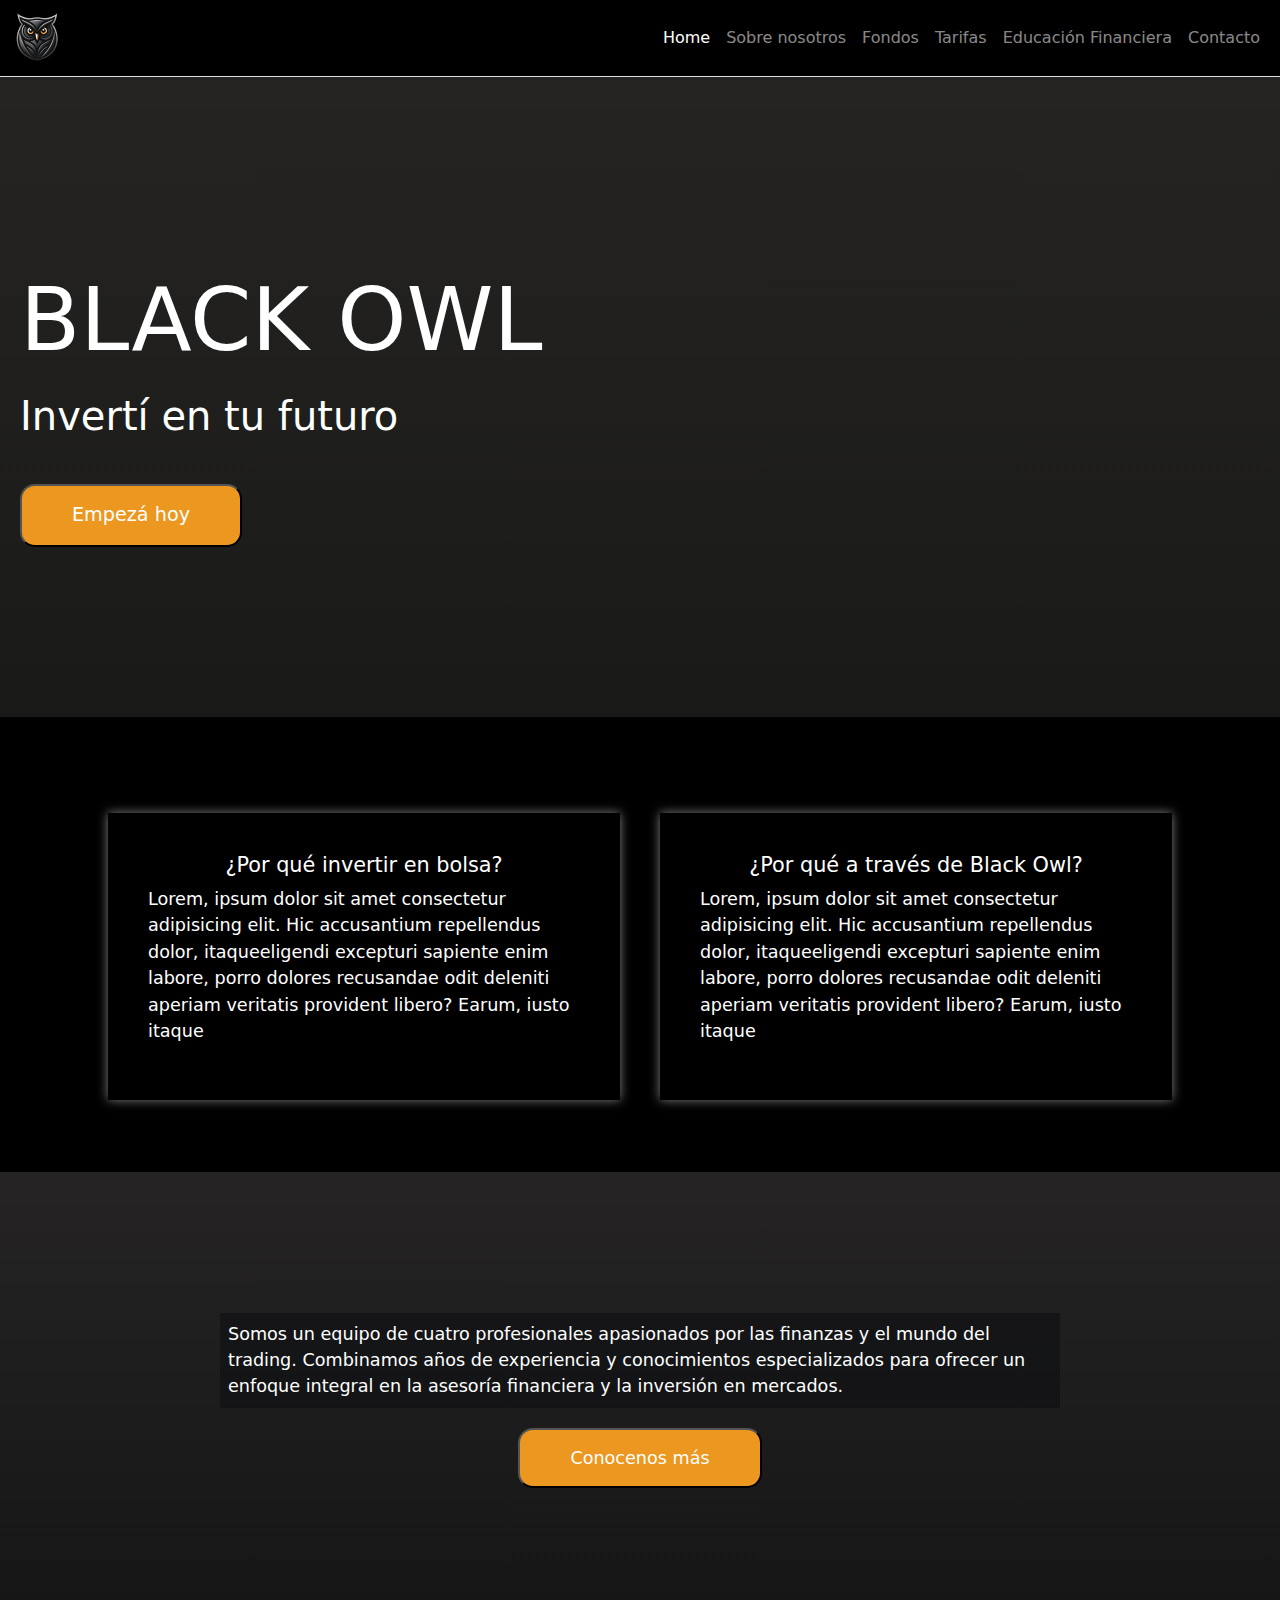
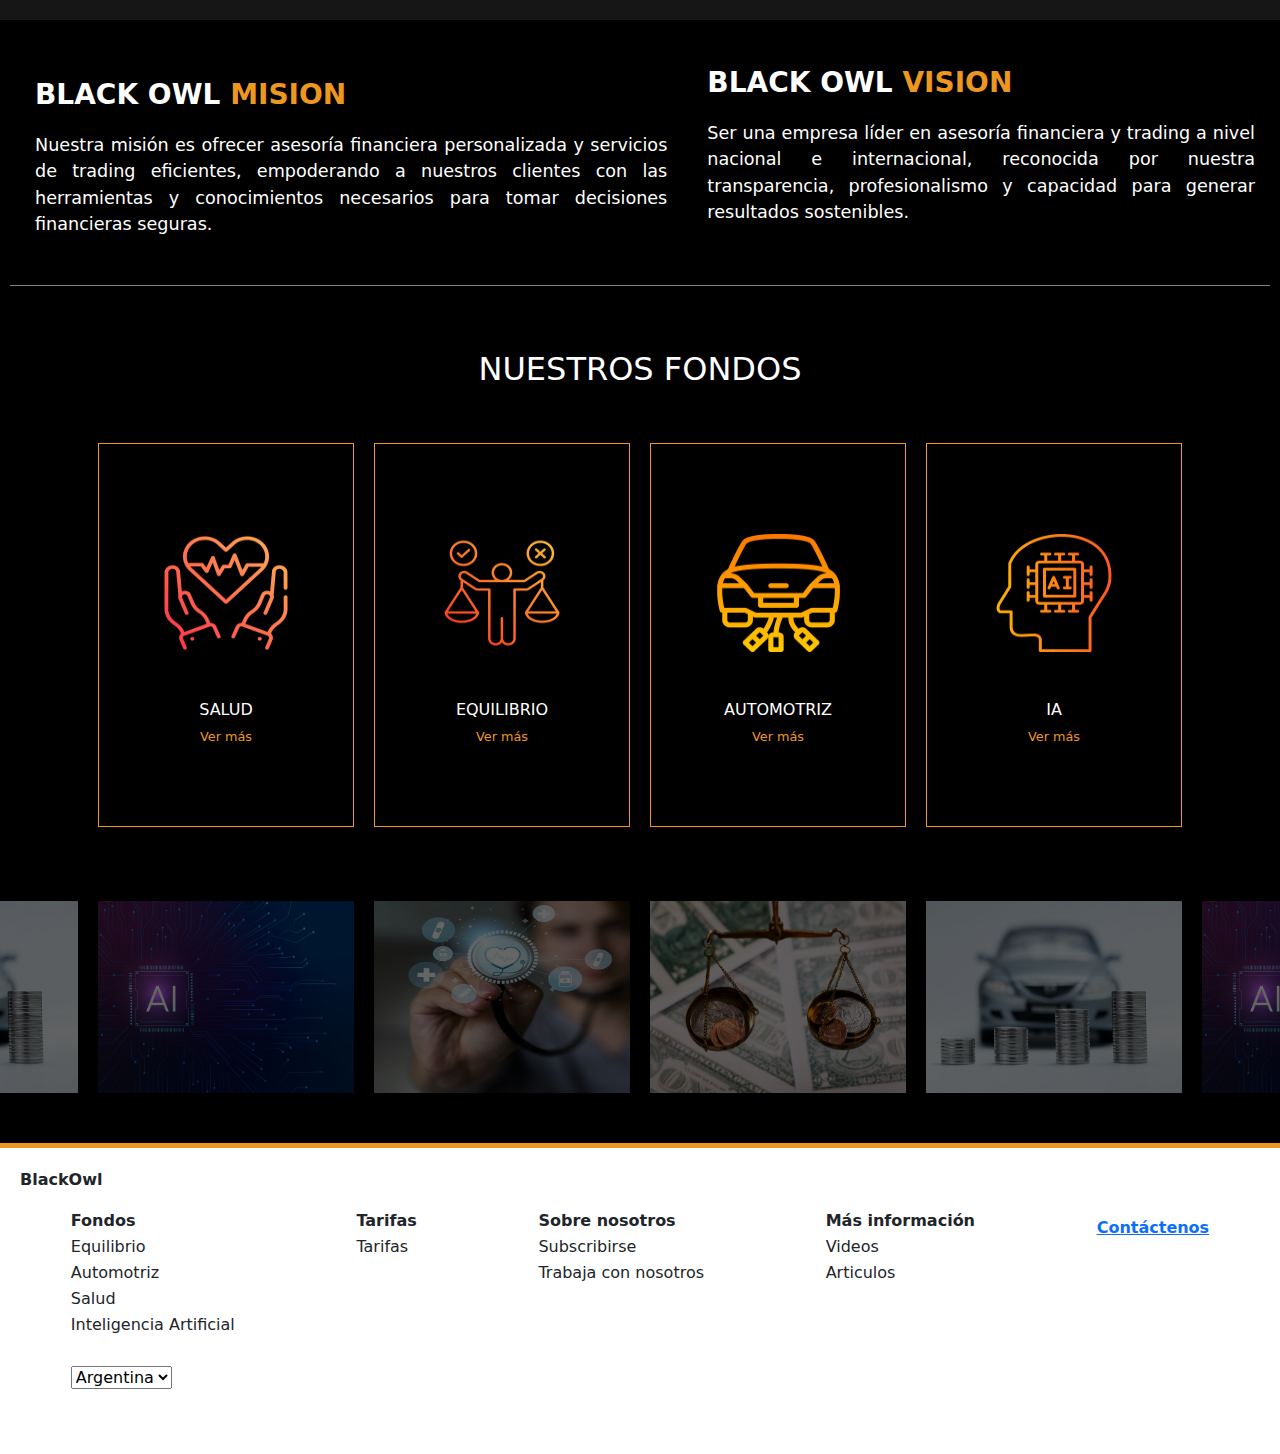
==== commit 5adbfee0: "Modificaciones en el diseño de Home" ====
--- a/index.html
+++ b/index.html
@@ -46,10 +46,9 @@
                 <h2>Invertí en tu futuro</h2>
             </div>
             <br>
-            <br>
-            <br>
-            <div class="imagenconteiner">
-                <img src="./images/image 1.png" class="imagenprincipal" alt="">
+            <div>
+                <a href="./pages/fondos.html"><button class="boton  text-white"> Empezá hoy
+                </button></a>
             </div>
         </div>
         <br>
@@ -90,7 +89,8 @@
                         financiera y la inversión en mercados.</p>
                 </div>
                 <div>
-                    <a href="./pages/sobrenosotros.html"><button class="boton p-2 text-white"> Conocenos más </button></a>
+                    <a href="./pages/sobrenosotros.html"><button class="boton  text-white"> Conocenos más
+                        </button></a>
                 </div>
 
             </div>
@@ -128,7 +128,7 @@
                     <h4>NUESTROS FONDOS</h4>
                 </div>
                 <br>
-                
+
                 <div class="fondosHome">
                     <div class="fondo1">
                         <img src="./images/health-care_11149406.png" alt="" class="imagenesfondos2">
@@ -156,13 +156,13 @@
                         <img src="./images/ai_8489471.png" alt="" class="imagenesfondos2">
                         <br>
                         <br>
-                        <h3>INTELIGENCIA ARTIFICIAL</h3>
-                        <a href="./pages/fondos.html">Ver más</a>
-                    </div>
-
-                </div>
-
-                
+                        <h3>IA</h3>
+                        <a href="./pages/fondos.html">Ver más</a>
+                    </div>
+
+                </div>
+
+
             </div>
 
         </section>
--- a/css/styles.css
+++ b/css/styles.css
@@ -18,7 +18,8 @@
   --bs-accordion-active-bg: #EC9720;
   --bs-accordion-border-radius: none;
   --bs-accordion-border-width: none;
-  --bs-accordion-border-color: gray;
+  --bs-accordion-button-padding-y: none;
+  --bs-accordion-button-padding-x: none;
 }
 
 footer {
@@ -138,9 +139,28 @@
 }
 
 .conteinerprincipal {
-  display: flex;
-  flex-direction: column-reverse;
+  background-image: linear-gradient(rgba(43, 42, 40, 0.853), rgba(32, 32, 31, 0.8)), url(../images/screen-with-graph-it-that-says-word-financial-it.jpg);
+  background-repeat: no-repeat;
+  background-position: center;
+  background-size: cover;
+  height: 100vw;
+  display: flex;
+  flex-direction: column;
+  justify-content: center;
   align-items: center;
+  display: flex;
+  flex-direction: column;
+  align-items: center;
+  justify-content: center;
+}
+.conteinerprincipal div .boton {
+  padding: 15px 50px;
+  background-color: #EC9720;
+  font-size: 0.8rem;
+  border-radius: 15px;
+}
+.conteinerprincipal div .boton:hover {
+  background-color: rgb(38, 56, 63);
 }
 .conteinerprincipal .titulos .hometitulo {
   font-size: 3rem;
@@ -150,90 +170,78 @@
   font-size: 2rem;
   text-align: center;
 }
-.conteinerprincipal .imagenprincipal {
-  width: 100vw;
-  height: 50vw;
-  padding: 10px;
-}
 @media (min-width: 480px) {
   .conteinerprincipal {
-    display: flex;
-    flex-direction: row;
-    justify-content: space-between;
+    height: 70vw;
+    display: flex;
+    flex-direction: column;
+    justify-content: center;
+    align-items: center;
   }
   .conteinerprincipal .titulos .hometitulo {
-    font-size: 2.2rem;
-    margin: 15px;
-    text-align: left;
+    font-size: 3.5rem;
   }
   .conteinerprincipal .titulos h2 {
-    font-size: 1.5rem;
-    margin: 15px;
-    text-align: left;
-  }
-  .conteinerprincipal .imagenprincipal {
-    width: 50vw;
-    height: 25vw;
+    font-size: 1.6rem;
   }
 }
 @media (min-width: 768px) {
   .conteinerprincipal {
     display: flex;
-    flex-direction: row;
-    justify-content: space-between;
+    flex-direction: column;
+    justify-content: center;
+    align-items: start;
+    height: 60vw;
   }
   .conteinerprincipal .titulos .hometitulo {
-    font-size: 3rem;
+    font-size: 4rem;
+    margin: 20px;
+  }
+  .conteinerprincipal .titulos h2 {
+    font-size: 2rem;
     margin: 20px;
     text-align: left;
   }
-  .conteinerprincipal .titulos h2 {
-    font-size: 1.8rem;
-    margin: 20px;
-    text-align: left;
-  }
-  .conteinerprincipal .imagenprincipal {
-    width: 60vw;
-    height: 30vw;
+  .conteinerprincipal div .boton {
+    background-color: #EC9720;
+    font-size: 1.1rem;
+    border-radius: 15px;
+    margin-left: 20px;
+  }
+  .conteinerprincipal div .boton:hover {
+    background-color: rgb(38, 56, 63);
   }
 }
 @media (min-width: 1040px) {
   .conteinerprincipal {
     display: flex;
-    flex-direction: row;
-    justify-content: space-between;
+    flex-direction: column;
+    justify-content: center;
+    align-items: start;
+    height: 50vw;
   }
   .conteinerprincipal .titulos .hometitulo {
-    font-size: 4rem;
-    margin: 30px;
-    text-align: left;
+    font-size: 5.5rem;
   }
   .conteinerprincipal .titulos h2 {
     font-size: 2.5rem;
-    margin: 30px;
-    text-align: left;
-  }
-  .conteinerprincipal .imagenprincipal {
-    width: 60vw;
-    height: 35vw;
+  }
+  .conteinerprincipal div .boton {
+    background-color: #EC9720;
+    font-size: 1.2rem;
+    border-radius: 15px;
+  }
+  .conteinerprincipal div .boton:hover {
+    background-color: rgb(38, 56, 63);
   }
 }
 @media (min-width: 1400px) {
   .conteinerprincipal {
     display: flex;
-    flex-direction: row;
-    justify-content: space-between;
-  }
-  .conteinerprincipal .titulos .hometitulo {
-    font-size: 5rem;
-  }
-  .conteinerprincipal .titulos h2 {
-    font-size: 2.5rem;
-    margin: 35px;
-  }
-  .conteinerprincipal .imagenprincipal {
-    width: 60vw;
-    height: 35vw;
+    flex-direction: column;
+    justify-content: center;
+    align-items: start;
+    height: 45vw;
   }
 }
 
@@ -260,7 +268,7 @@
   text-align: center;
 }
 .textohome .invertir p {
-  text-align: justify;
+  text-align: left;
   font-size: 0.8rem;
 }
 @media (min-width: 768px) {
@@ -318,14 +326,14 @@
   align-items: center;
 }
 .nosotrosHome p {
-  text-align: justify;
+  text-align: left;
   font-size: 0.8rem;
   margin: 20px;
-  text-align: justify;
   background: rgba(5, 7, 12, 0.4);
   padding: 20px;
 }
 .nosotrosHome .boton {
+  padding: 15px 50px;
   background-color: #EC9720;
   font-size: 0.8rem;
   border-radius: 15px;
@@ -348,10 +356,8 @@
     align-items: center;
   }
   .nosotrosHome p {
-    text-align: justify;
     font-size: 0.8rem;
     margin: 20px;
-    text-align: justify;
     background: rgba(5, 7, 12, 0.4);
     padding: 20px;
   }
@@ -406,10 +412,8 @@
     align-items: center;
   }
   .nosotrosHome p {
-    text-align: justify;
     font-size: 0.9rem;
     margin: 20px;
-    text-align: justify;
     background: rgba(5, 7, 12, 0.4);
     padding: 20px;
   }
@@ -430,12 +434,10 @@
     justify-content: center;
   }
   .nosotrosHome p {
-    text-align: justify;
     font-size: 1rem;
     margin-top: 100px;
     margin-left: 50px;
     margin-right: 50px;
-    text-align: justify;
     background: rgba(5, 7, 12, 0.4);
     padding: 20px;
   }
@@ -456,12 +458,10 @@
     justify-content: center;
   }
   .nosotrosHome p {
-    text-align: justify;
     font-size: 1.1rem;
     margin-top: 100px;
     margin-left: 200px;
     margin-right: 200px;
-    text-align: justify;
     background: rgba(5, 7, 12, 0.4);
     padding: 20px;
   }
@@ -482,13 +482,11 @@
     justify-content: center;
   }
   .nosotrosHome p {
-    text-align: justify;
     font-size: 1.2rem;
     margin-top: 200px;
     margin-left: 300px;
     margin-right: 300px;
     margin-bottom: 50px;
-    text-align: justify;
     background: rgba(5, 7, 12, 0.4);
     padding: 20px;
   }
@@ -731,7 +729,7 @@
 }
 .quehacemos div p {
   font-size: 0.8rem;
-  text-align: justify;
+  text-align: left;
   padding: 5px;
 }
 @media (min-width: 768px) {
@@ -743,7 +741,6 @@
   .quehacemos div p {
     font-size: 1rem;
     padding: 10px;
-    text-align: justify;
   }
 }
 @media (min-width: 1040px) {
@@ -757,7 +754,6 @@
     padding-top: 10px;
   }
   .quehacemos div p {
-    text-align: justify;
     font-size: 1.1rem;
   }
 }
@@ -765,7 +761,6 @@
   .quehacemos div p {
     font-size: 1.2rem;
     padding: 5px;
-    text-align: justify;
   }
 }
 
@@ -789,7 +784,7 @@
 }
 section .integrantesequipo div p {
   font-size: 0.8rem;
-  text-align: justify;
+  text-align: left;
 }
 section .integrantesequipo strong {
   padding: 10px;
@@ -822,7 +817,6 @@
   }
   section .integrantesequipo p {
     font-size: 1rem;
-    text-align: justify;
   }
   section .integrantesequipo .equipo {
     width: 15vw;
@@ -866,7 +860,6 @@
   }
   section .integrantesequipo p {
     font-size: 0.8rem;
-    text-align: justify;
   }
 }
 
@@ -966,7 +959,7 @@
 }
 .conteinerFondos .cardFondo .back p {
   font-size: 0.8rem;
-  text-align: justify;
+  text-align: left;
 }
 .conteinerFondos .cardFondo:hover .front {
   transform: rotateY(180deg);
@@ -1034,8 +1027,8 @@
     height: 400px;
   }
   .conteinerFondos .cardFondo .front .imagenesfondos2 {
-    height: 10vw;
-    width: 10vw;
+    height: 8vw;
+    width: 8vw;
   }
   .conteinerFondos .cardFondo .front h3 {
     font-size: 1.2rem;
@@ -1059,8 +1052,8 @@
     height: 400px;
   }
   .conteinerFondos .cardFondo .front .imagenesfondos2 {
-    height: 10vw;
-    width: 10vw;
+    height: 5vw;
+    width: 5vw;
   }
   .conteinerFondos .cardFondo .front h3 {
     font-size: 1.3rem;
@@ -1273,7 +1266,7 @@
   padding: 10px;
 }
 .titulospaginas p {
-  text-align: justify;
+  text-align: left;
   margin: 20px;
   font-size: 0.8rem;
 }
@@ -1281,13 +1274,18 @@
 .articuloseducativos {
   display: flex;
   flex-direction: column;
+  justify-content: center;
   align-items: center;
   padding: 20px;
   gap: 20px;
 }
 .articuloseducativos .card {
+  display: flex;
+  flex-direction: column;
+  justify-content: center;
+  align-items: center;
   width: 80vw;
-  height: 85vw;
+  height: 90vw;
   background-color: black;
   box-shadow: 0px 0px 10px gray;
 }
@@ -1303,11 +1301,11 @@
   align-items: center;
 }
 .articuloseducativos .card-body strong {
-  font-size: 0.8rem;
-  padding-bottom: 20px;
+  font-size: 0.9rem;
 }
 .articuloseducativos .card-body a {
-  font-size: 0.8rem;
+  font-size: 0.9rem;
+  padding: 10px 15px;
 }
 
 @media (min-width: 480px) {
@@ -1317,20 +1315,19 @@
   }
   .articuloseducativos .card {
     width: 65vw;
-    height: 75vw;
+    height: 85vw;
   }
   .articuloseducativos .card-body strong {
-    font-size: 0.9rem;
+    font-size: 1rem;
   }
   .articuloseducativos .card-body a {
-    font-size: 0.9rem;
+    font-size: 1rem;
   }
 }
 @media (min-width: 1040px) {
   .titulospaginas p {
     padding-left: 60px;
     padding-right: 60px;
-    text-align: justify;
     font-size: 1.1rem;
   }
   .articuloseducativos {
@@ -1367,21 +1364,22 @@
     display: flex;
     flex-direction: row;
     justify-content: center;
+    align-items: center;
   }
   .articuloseducativos .card {
     width: 35vw;
-    height: 25vw;
+    height: 30vw;
   }
   .articuloseducativos .card img {
-    width: 20vw;
-    height: 20vw;
+    width: 15vw;
+    height: 15vw;
     padding: 10px;
   }
   .articuloseducativos .card-body strong {
-    font-size: 1rem;
+    font-size: 1.1rem;
   }
   .articuloseducativos .card-body a {
-    font-size: 1rem;
+    font-size: 1.1rem;
   }
 }
 .tituloscontacto {
@@ -1418,6 +1416,9 @@
   width: 70vw;
   margin-top: 5px;
 }
+.Contactanos div option {
+  color: black;
+}
 .Contactanos div label {
   font-size: 0.8rem;
 }
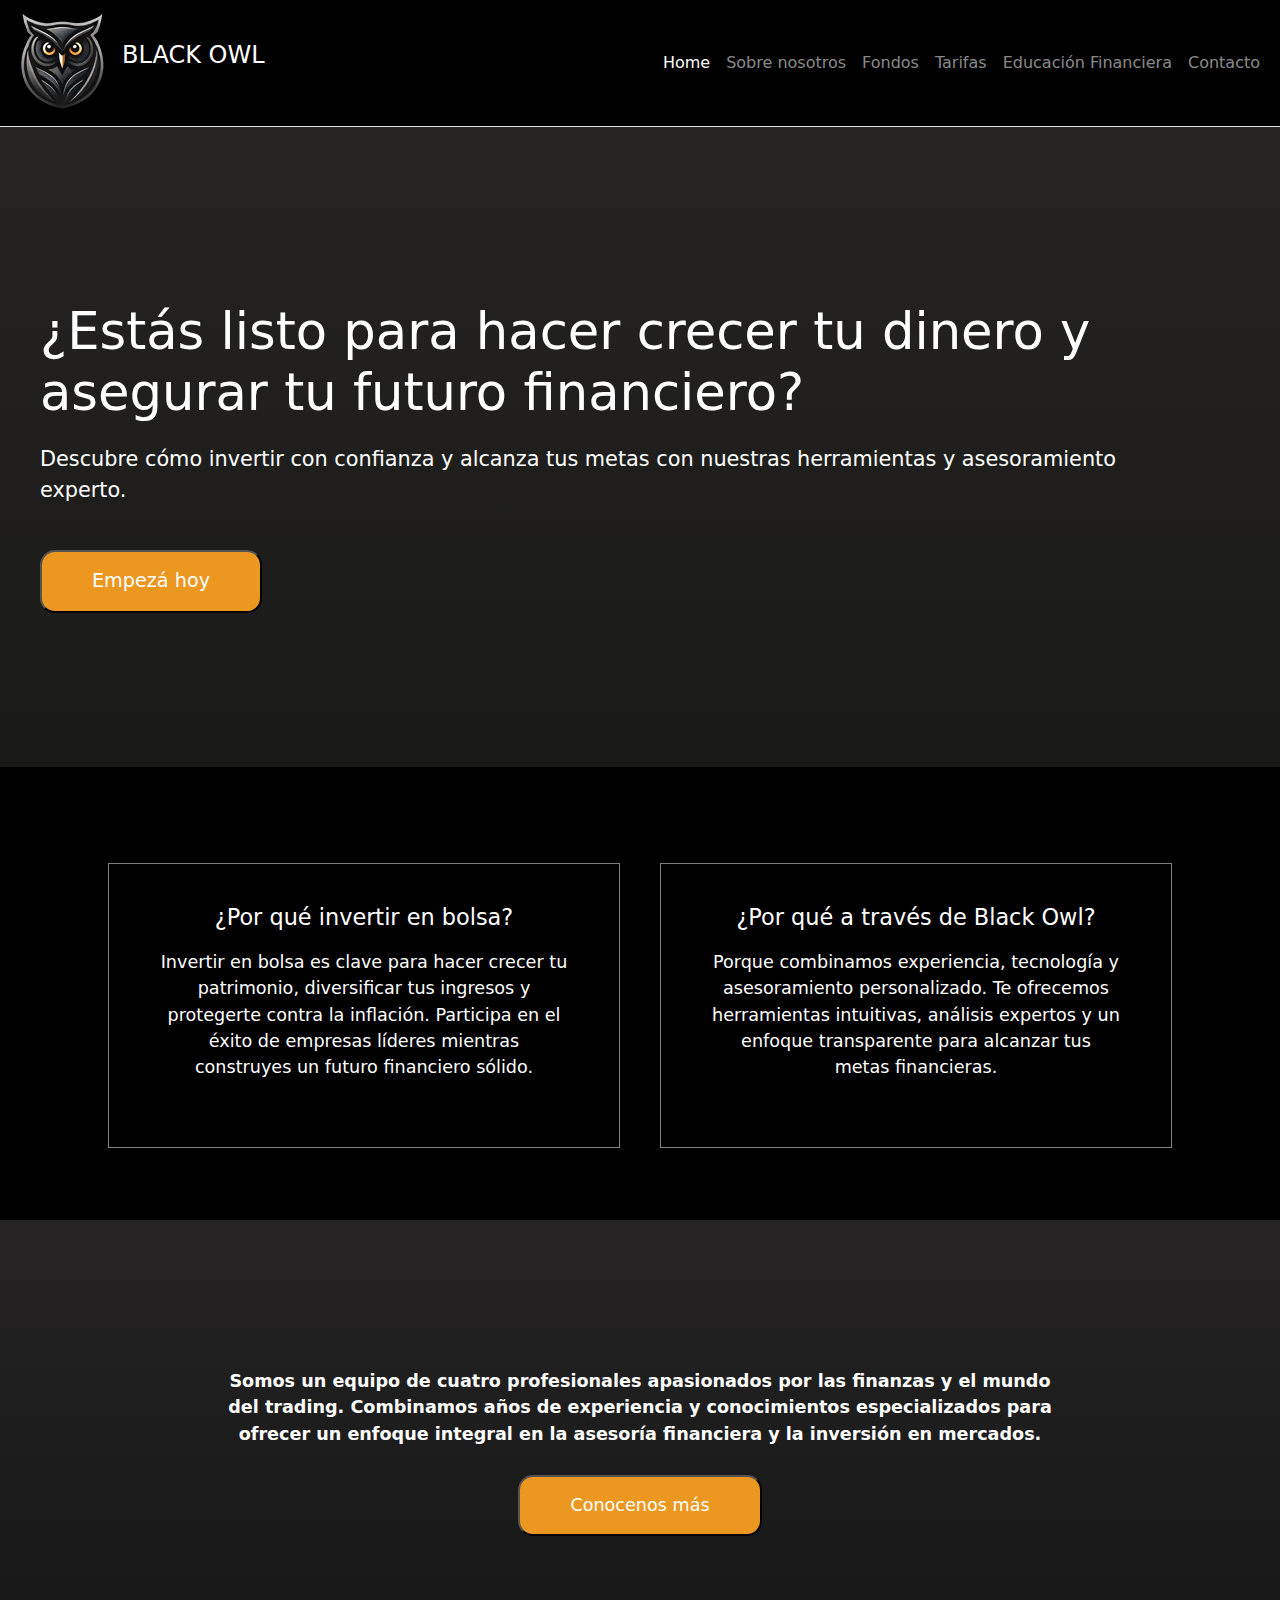
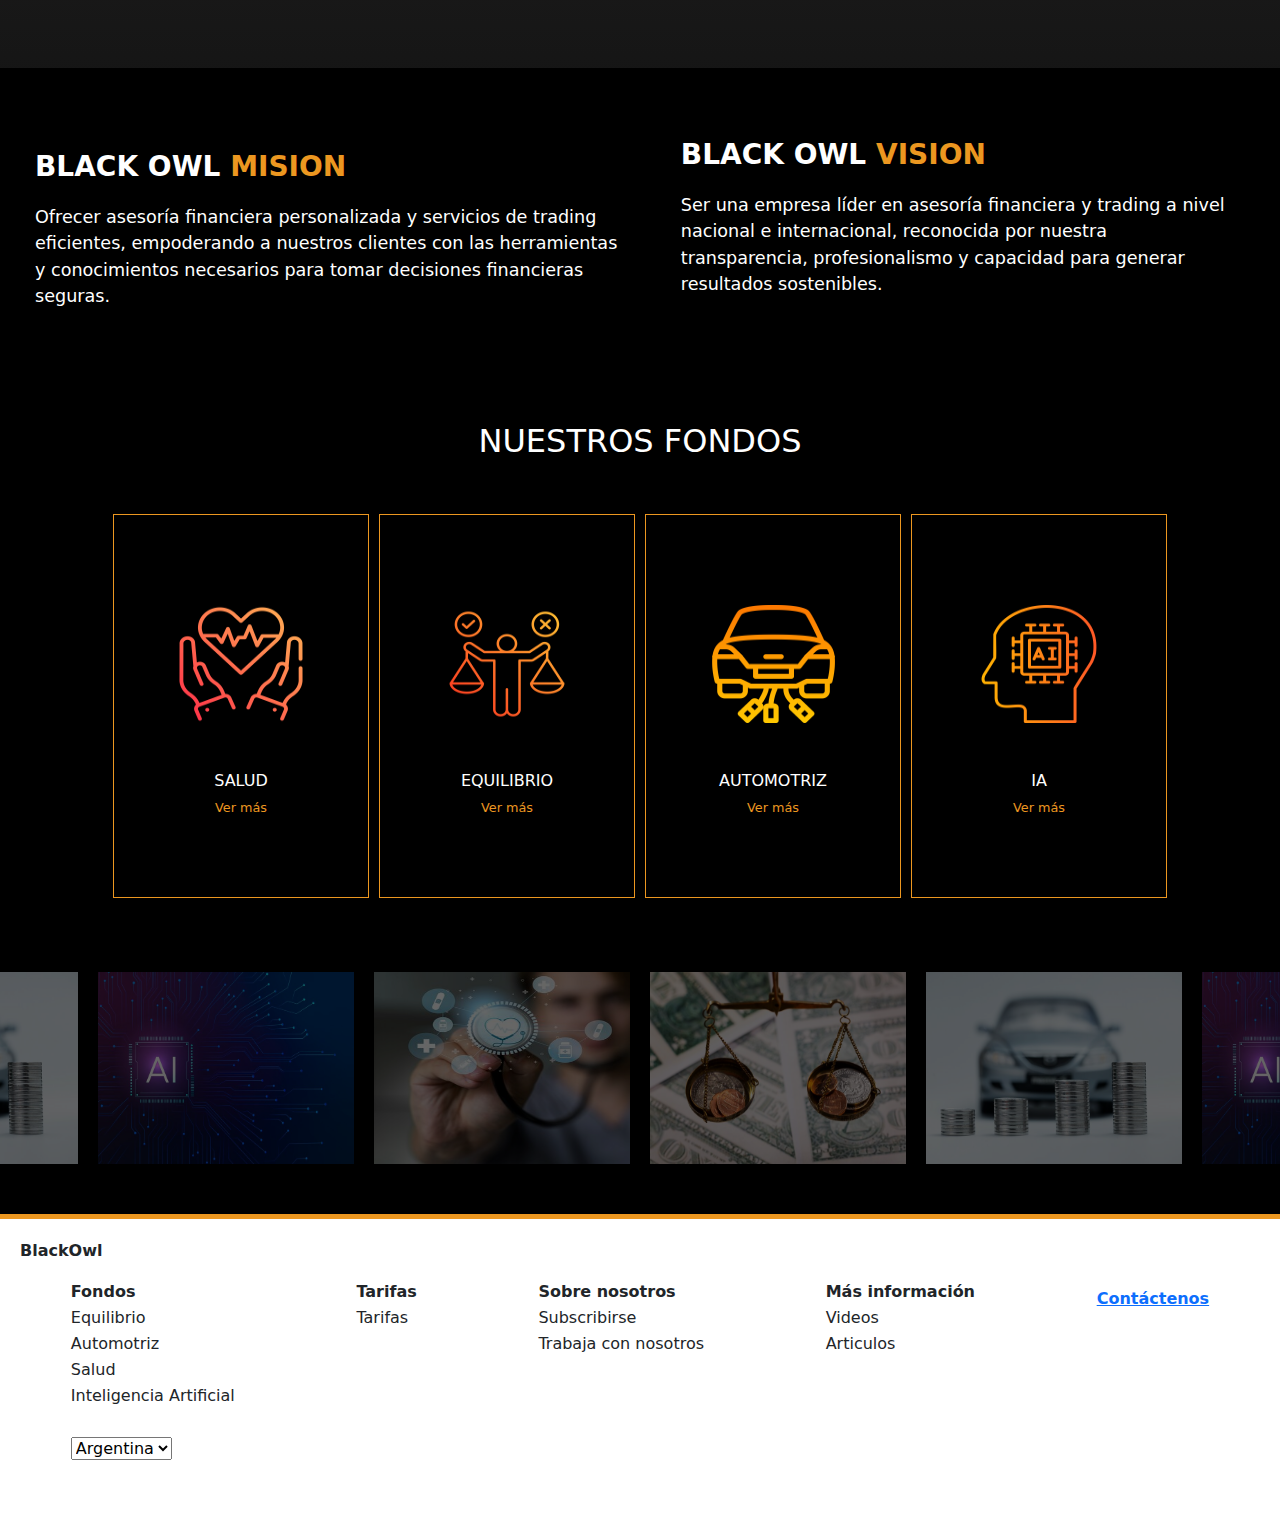
==== commit a0d32192: "Modificaciones en estilos de paginas" ====
--- a/index.html
+++ b/index.html
@@ -15,9 +15,9 @@
 
     <header class="navbar navbar-expand-lg navbar-dark border-bottom">
         <div class="container-fluid">
-            <a class="navbar-brand" href="#">
-                <img src="./images/logo.png" alt="" class="w-50">
-
+            <a class="navbar-brand" href="">
+                <img src="./images/logo.png" alt="" class="w-50 ">
+                <p>BLACK OWL</p>
             </a>
             <button class="navbar-toggler" type="button" data-bs-toggle="collapse" data-bs-target="#navbarNavAltMarkup"
                 aria-controls="navbarNavAltMarkup" aria-expanded="false" aria-label="Toggle navigation">
@@ -42,13 +42,16 @@
 
         <div class="conteinerprincipal">
             <div class="titulos">
-                <h1 class="hometitulo">BLACK OWL</h1>
-                <h2>Invertí en tu futuro</h2>
+                <h1 class="hometitulo">¿Estás listo para hacer crecer tu dinero y asegurar tu futuro financiero?</h1>
+
+                <p>Descubre cómo invertir con confianza y alcanza tus metas con nuestras herramientas y asesoramiento
+                    experto.
+                </p>
             </div>
             <br>
             <div>
                 <a href="./pages/fondos.html"><button class="boton  text-white"> Empezá hoy
-                </button></a>
+                    </button></a>
             </div>
         </div>
         <br>
@@ -58,18 +61,15 @@
 
         <section class="textohome">
             <div class="invertir">
-                <h3>¿Por qué invertir en bolsa?</h3>
-                <p>Lorem, ipsum dolor sit amet consectetur adipisicing elit. Hic accusantium repellendus dolor,
-                    itaqueeligendi excepturi sapiente enim labore, porro dolores recusandae odit deleniti aperiam
-                    veritatis
-                    provident libero? Earum, iusto itaque</p>
+                <h2>¿Por qué invertir en bolsa?</h2>
+                <p>Invertir en bolsa es clave para hacer crecer tu patrimonio, diversificar tus ingresos y protegerte
+                    contra la inflación. Participa en el éxito de empresas líderes mientras construyes un futuro
+                    financiero sólido.</p>
             </div>
             <div class="invertir">
-                <h3>¿Por qué a través de Black Owl?</h3>
-                <p>Lorem, ipsum dolor sit amet consectetur adipisicing elit. Hic accusantium repellendus dolor,
-                    itaqueeligendi excepturi sapiente enim labore, porro dolores recusandae odit deleniti aperiam
-                    veritatis
-                    provident libero? Earum, iusto itaque</p>
+                <h2>¿Por qué a través de Black Owl?</h2>
+                <p>Porque combinamos experiencia, tecnología y asesoramiento personalizado. Te ofrecemos herramientas
+                    intuitivas, análisis expertos y un enfoque transparente para alcanzar tus metas financieras.</p>
             </div>
 
         </section>
@@ -81,20 +81,27 @@
 
 
             <div class="nosotrosHome">
-                <div>
-                    <p class="p-2 mt-2">Somos un equipo de cuatro profesionales apasionados por las finanzas y el mundo
-                        del trading. Combinamos
-                        años de experiencia y conocimientos especializados para ofrecer un enfoque integral en la
-                        asesoría
-                        financiera y la inversión en mercados.</p>
-                </div>
-                <div>
-                    <a href="./pages/sobrenosotros.html"><button class="boton  text-white"> Conocenos más
-                        </button></a>
-                </div>
-
-            </div>
-        </section>
+                
+                            <strong><p class="p-2 mt-2 text-white">Somos un equipo de cuatro profesionales apasionados por las finanzas
+                                y el mundo
+                                del trading. Combinamos
+                                años de experiencia y conocimientos especializados para ofrecer un enfoque integral en la
+                                asesoría
+                                financiera y la inversión en mercados.</p></strong>
+                        
+                            <a href="./pages/sobrenosotros.html"><button class="boton  text-white"> Conocenos más
+                                </button></a>
+                        
+
+                    </div>
+                    
+                    
+                </div>
+
+
+            </div>
+        </section>
+        <br>
 
         <section>
 
@@ -102,7 +109,7 @@
                 <br>
                 <div>
                     <h3><strong>BLACK OWL<span> MISION</span></strong></h3>
-                    <p>Nuestra misión es ofrecer asesoría financiera personalizada y servicios de trading eficientes,
+                    <p>Ofrecer asesoría financiera personalizada y servicios de trading eficientes,
                         empoderando a nuestros clientes con las herramientas y conocimientos necesarios para tomar
                         decisiones financieras seguras.
                     </p>
@@ -119,6 +126,7 @@
             </div>
         </section>
         <br>
+
 
 
 
--- a/css/styles.css
+++ b/css/styles.css
@@ -137,24 +137,32 @@
 .navbar {
   background-color: black;
 }
+.navbar .navbar-brand {
+  display: flex;
+  flex-direction: row;
+  justify-content: center;
+  align-items: center;
+}
+.navbar .navbar-brand p {
+  font-size: 1.5rem;
+  padding: 10px;
+}
 
 .conteinerprincipal {
   background-image: linear-gradient(rgba(43, 42, 40, 0.853), rgba(32, 32, 31, 0.8)), url(../images/screen-with-graph-it-that-says-word-financial-it.jpg);
   background-repeat: no-repeat;
   background-position: center;
   background-size: cover;
-  height: 100vw;
+  height: 110vw;
   display: flex;
   flex-direction: column;
   justify-content: center;
-  align-items: center;
-  display: flex;
-  flex-direction: column;
-  align-items: center;
-  justify-content: center;
+  align-items: start;
+  padding: 20px;
 }
 .conteinerprincipal div .boton {
   padding: 15px 50px;
+  margin-left: 10px;
   background-color: #EC9720;
   font-size: 0.8rem;
   border-radius: 15px;
@@ -163,45 +171,42 @@
   background-color: rgb(38, 56, 63);
 }
 .conteinerprincipal .titulos .hometitulo {
-  font-size: 3rem;
-  text-align: center;
-}
-.conteinerprincipal .titulos h2 {
-  font-size: 2rem;
-  text-align: center;
+  font-size: 1.5rem;
+  text-align: left;
+  margin: 10px;
+}
+.conteinerprincipal .titulos p {
+  font-size: 1rem;
+  text-align: left;
+  padding-top: 20px;
+  margin: 10px;
 }
 @media (min-width: 480px) {
   .conteinerprincipal {
     height: 70vw;
-    display: flex;
-    flex-direction: column;
-    justify-content: center;
-    align-items: center;
   }
   .conteinerprincipal .titulos .hometitulo {
-    font-size: 3.5rem;
-  }
-  .conteinerprincipal .titulos h2 {
-    font-size: 1.6rem;
+    font-size: 2rem;
+  }
+  .conteinerprincipal .titulos p {
+    font-size: 1.1rem;
   }
 }
 @media (min-width: 768px) {
   .conteinerprincipal {
-    display: flex;
-    flex-direction: column;
-    justify-content: center;
-    align-items: start;
     height: 60vw;
   }
   .conteinerprincipal .titulos .hometitulo {
-    font-size: 4rem;
-    margin: 20px;
-  }
-  .conteinerprincipal .titulos h2 {
-    font-size: 2rem;
+    font-size: 2.5rem;
     margin: 20px;
     text-align: left;
   }
+  .conteinerprincipal .titulos p {
+    padding-top: 0px;
+    font-size: 1.2rem;
+    text-align: left;
+    margin: 20px;
+  }
   .conteinerprincipal div .boton {
     background-color: #EC9720;
     font-size: 1.1rem;
@@ -214,17 +219,18 @@
 }
 @media (min-width: 1040px) {
   .conteinerprincipal {
-    display: flex;
-    flex-direction: column;
-    justify-content: center;
-    align-items: start;
     height: 50vw;
   }
+  .conteinerprincipal .titulos {
+    width: 90vw;
+  }
   .conteinerprincipal .titulos .hometitulo {
-    font-size: 5.5rem;
-  }
-  .conteinerprincipal .titulos h2 {
-    font-size: 2.5rem;
+    font-size: 3.2rem;
+    text-align: left;
+  }
+  .conteinerprincipal .titulos p {
+    font-size: 1.3rem;
+    margin: 20px;
   }
   .conteinerprincipal div .boton {
     background-color: #EC9720;
@@ -255,21 +261,21 @@
   width: 80%;
   height: 100%;
   padding: 40px;
-  box-shadow: 0px 0px 10px gray;
   cursor: pointer;
+  border: 1px solid gray;
   transition: all 0.3s ease-in-out;
 }
 .textohome .invertir:hover {
   transform: scale(1.1);
-  box-shadow: 0px 0px 15px gray;
-}
-.textohome .invertir h3 {
+}
+.textohome .invertir h2 {
   font-size: 1rem;
   text-align: center;
 }
 .textohome .invertir p {
-  text-align: left;
-  font-size: 0.8rem;
+  text-align: center;
+  font-size: 0.8rem;
+  padding: 10px;
 }
 @media (min-width: 768px) {
   .textohome {
@@ -282,15 +288,13 @@
     width: 40%;
     height: 100%;
     padding: 40px;
-    box-shadow: 0px 0px 10px gray;
     cursor: pointer;
-    transition: transform box-shadow 0.3s ease-in-out;
+    transition: transform 0.3s ease-in-out;
   }
   .textohome .invertir:hover {
     transform: scale(1.1);
-    box-shadow: 0px 0px 15px gray;
-  }
-  .textohome .invertir h3 {
+  }
+  .textohome .invertir h2 {
     font-size: 1.1rem;
   }
   .textohome .invertir p {
@@ -301,8 +305,8 @@
   .textohome .invertir p {
     font-size: 1.1rem;
   }
-  .textohome .invertir h3 {
-    font-size: 1.3rem;
+  .textohome .invertir h2 {
+    font-size: 1.4rem;
     text-align: center;
   }
 }
@@ -326,10 +330,9 @@
   align-items: center;
 }
 .nosotrosHome p {
-  text-align: left;
+  text-align: center;
   font-size: 0.8rem;
   margin: 20px;
-  background: rgba(5, 7, 12, 0.4);
   padding: 20px;
 }
 .nosotrosHome .boton {
@@ -355,17 +358,6 @@
     flex-direction: column;
     align-items: center;
   }
-  .nosotrosHome p {
-    font-size: 0.8rem;
-    margin: 20px;
-    background: rgba(5, 7, 12, 0.4);
-    padding: 20px;
-  }
-  .nosotrosHome .boton {
-    background-color: #EC9720;
-    font-size: 0.8rem;
-    border-radius: 15px;
-  }
 }
 @media (min-width: 350px) {
   .nosotrosHome {
@@ -413,12 +405,8 @@
   }
   .nosotrosHome p {
     font-size: 0.9rem;
-    margin: 20px;
-    background: rgba(5, 7, 12, 0.4);
-    padding: 20px;
   }
   .nosotrosHome .boton {
-    color: #EC9720;
     font-size: 0.9rem;
   }
 }
@@ -438,11 +426,8 @@
     margin-top: 100px;
     margin-left: 50px;
     margin-right: 50px;
-    background: rgba(5, 7, 12, 0.4);
-    padding: 20px;
   }
   .nosotrosHome .boton {
-    color: #EC9720;
     font-size: 1rem;
   }
 }
@@ -462,11 +447,8 @@
     margin-top: 100px;
     margin-left: 200px;
     margin-right: 200px;
-    background: rgba(5, 7, 12, 0.4);
-    padding: 20px;
   }
   .nosotrosHome .boton {
-    color: #EC9720;
     font-size: 1.1rem;
   }
 }
@@ -487,14 +469,9 @@
     margin-left: 300px;
     margin-right: 300px;
     margin-bottom: 50px;
-    background: rgba(5, 7, 12, 0.4);
-    padding: 20px;
-  }
-}
-
-.visionymision {
-  border-bottom: 0.5px solid gray;
-}
+  }
+}
+
 .visionymision h3 {
   text-align: start;
   margin: 10px;
@@ -504,9 +481,10 @@
   color: #EC9720;
 }
 .visionymision p {
-  text-align: justify;
+  text-align: left;
   margin: 15px;
   font-size: 0.8rem;
+  padding-right: 20px;
 }
 @media (min-width: 768px) {
   .visionymision {
@@ -523,8 +501,6 @@
     padding: 5px;
   }
   .visionymision p {
-    text-align: justify;
-    margin: 15px;
     font-size: 1rem;
   }
 }
@@ -544,14 +520,14 @@
     padding: 5px;
   }
   .visionymision p {
-    text-align: justify;
+    text-align: left;
     margin: 15px;
     font-size: 1.1rem;
   }
 }
 @media (min-width: 1400px) {
   .visionymision p {
-    text-align: justify;
+    text-align: left;
     margin: 15px;
     font-size: 1.2rem;
   }
@@ -566,14 +542,14 @@
   display: grid;
   grid-template-areas: "fondo1 fondo2" "fondo3 fondo4";
   place-items: center;
-  gap: 20px;
+  gap: 10px;
 }
 .fondoshome .fondosHome div {
   display: flex;
   flex-direction: column;
   justify-content: center;
   align-items: center;
-  width: 40vw;
+  width: 45vw;
   height: 60vw;
   border: 1px solid #EC9720;
 }
@@ -611,23 +587,22 @@
     display: grid;
     grid-template-areas: "fondo1 fondo2" "fondo3 fondo4";
     place-items: center;
-    gap: 20px;
   }
   .fondoshome .fondosHome div {
     display: flex;
     flex-direction: column;
     justify-content: center;
     align-items: center;
-    width: 40vw;
-    height: 50vw;
+    width: 45vw;
+    height: 40vw;
     border: 1px solid #EC9720;
   }
   .fondoshome .fondosHome h3 {
-    font-size: 1rem;
+    font-size: 1.2rem;
   }
   .fondoshome .fondosHome .imagenesfondos2 {
-    height: 20vw;
-    width: 20vw;
+    height: 15vw;
+    width: 15vw;
     padding-top: 10px;
   }
   .fondoshome .fondo1 {
@@ -706,8 +681,8 @@
 .quehacemos {
   display: flex;
   flex-direction: column;
+  align-items: center;
   padding: 25px;
-  gap: 30px;
   margin: 10px;
 }
 .quehacemos div {
@@ -715,17 +690,16 @@
   display: flex;
   flex-direction: column;
   align-items: center;
-  box-shadow: 0px 0px 10px gray;
+  border: 1px solid gray;
   cursor: pointer;
-  transition: transform box-shadow 0.3s ease-in-out;
+  transition: transform 0.3s ease-in-out;
 }
 .quehacemos div .imagenquehacemos {
-  width: 60vw;
+  width: 28vw;
   height: 30vw;
 }
 .quehacemos div:hover {
   transform: scale(1.1);
-  box-shadow: 0px 0px 15px gray;
 }
 .quehacemos div p {
   font-size: 0.8rem;
@@ -733,8 +707,12 @@
   padding: 5px;
 }
 @media (min-width: 768px) {
+  .quehacemos div {
+    height: 60vw;
+    width: 60vw;
+  }
   .quehacemos div .imagenquehacemos {
-    width: 50vw;
+    width: 18vw;
     height: 20vw;
     padding-top: 15px;
   }
@@ -747,10 +725,14 @@
   .quehacemos {
     display: flex;
     flex-direction: row;
+    gap: 20px;
+  }
+  .quehacemos div {
+    height: 40vw;
   }
   .quehacemos div .imagenquehacemos {
-    width: 20vw;
-    height: 15vw;
+    width: 8vw;
+    height: 10vw;
     padding-top: 10px;
   }
   .quehacemos div p {
@@ -758,6 +740,9 @@
   }
 }
 @media (min-width: 1400px) {
+  .quehacemos div {
+    height: 30vw;
+  }
   .quehacemos div p {
     font-size: 1.2rem;
     padding: 5px;
@@ -923,7 +908,6 @@
   display: flex;
   align-items: center;
   justify-content: center;
-  box-shadow: 0px 0px 10px gray;
 }
 .conteinerFondos .cardFondo .front .imagenesfondos2 {
   height: 50vw;
@@ -945,7 +929,6 @@
   display: flex;
   flex-direction: column;
   justify-content: space-between;
-  box-shadow: 0px 0px 10px gray;
 }
 .conteinerFondos .cardFondo .back .link {
   border-top: 1px solid #EC9720;
@@ -980,7 +963,7 @@
     place-items: center;
   }
   .conteinerFondos .cardFondo {
-    width: 200px;
+    width: 250px;
     height: 350px;
   }
   .conteinerFondos .cardFondo .front .imagenesfondos2 {
@@ -1001,7 +984,7 @@
     place-items: center;
   }
   .conteinerFondos .cardFondo {
-    width: 300px;
+    width: 360px;
     height: 400px;
   }
   .conteinerFondos .cardFondo .front .imagenesfondos2 {
@@ -1071,7 +1054,7 @@
   padding: 10px;
 }
 .titulostarifas p {
-  text-align: justify;
+  text-align: center;
   margin: 20px;
   font-size: 0.8rem;
 }
@@ -1099,6 +1082,7 @@
   align-items: center;
 }
 .categorias .asesoramiento .boton {
+  padding: 15px 50px;
   background-color: #EC9720;
   font-size: 0.8rem;
   border-radius: 15px;
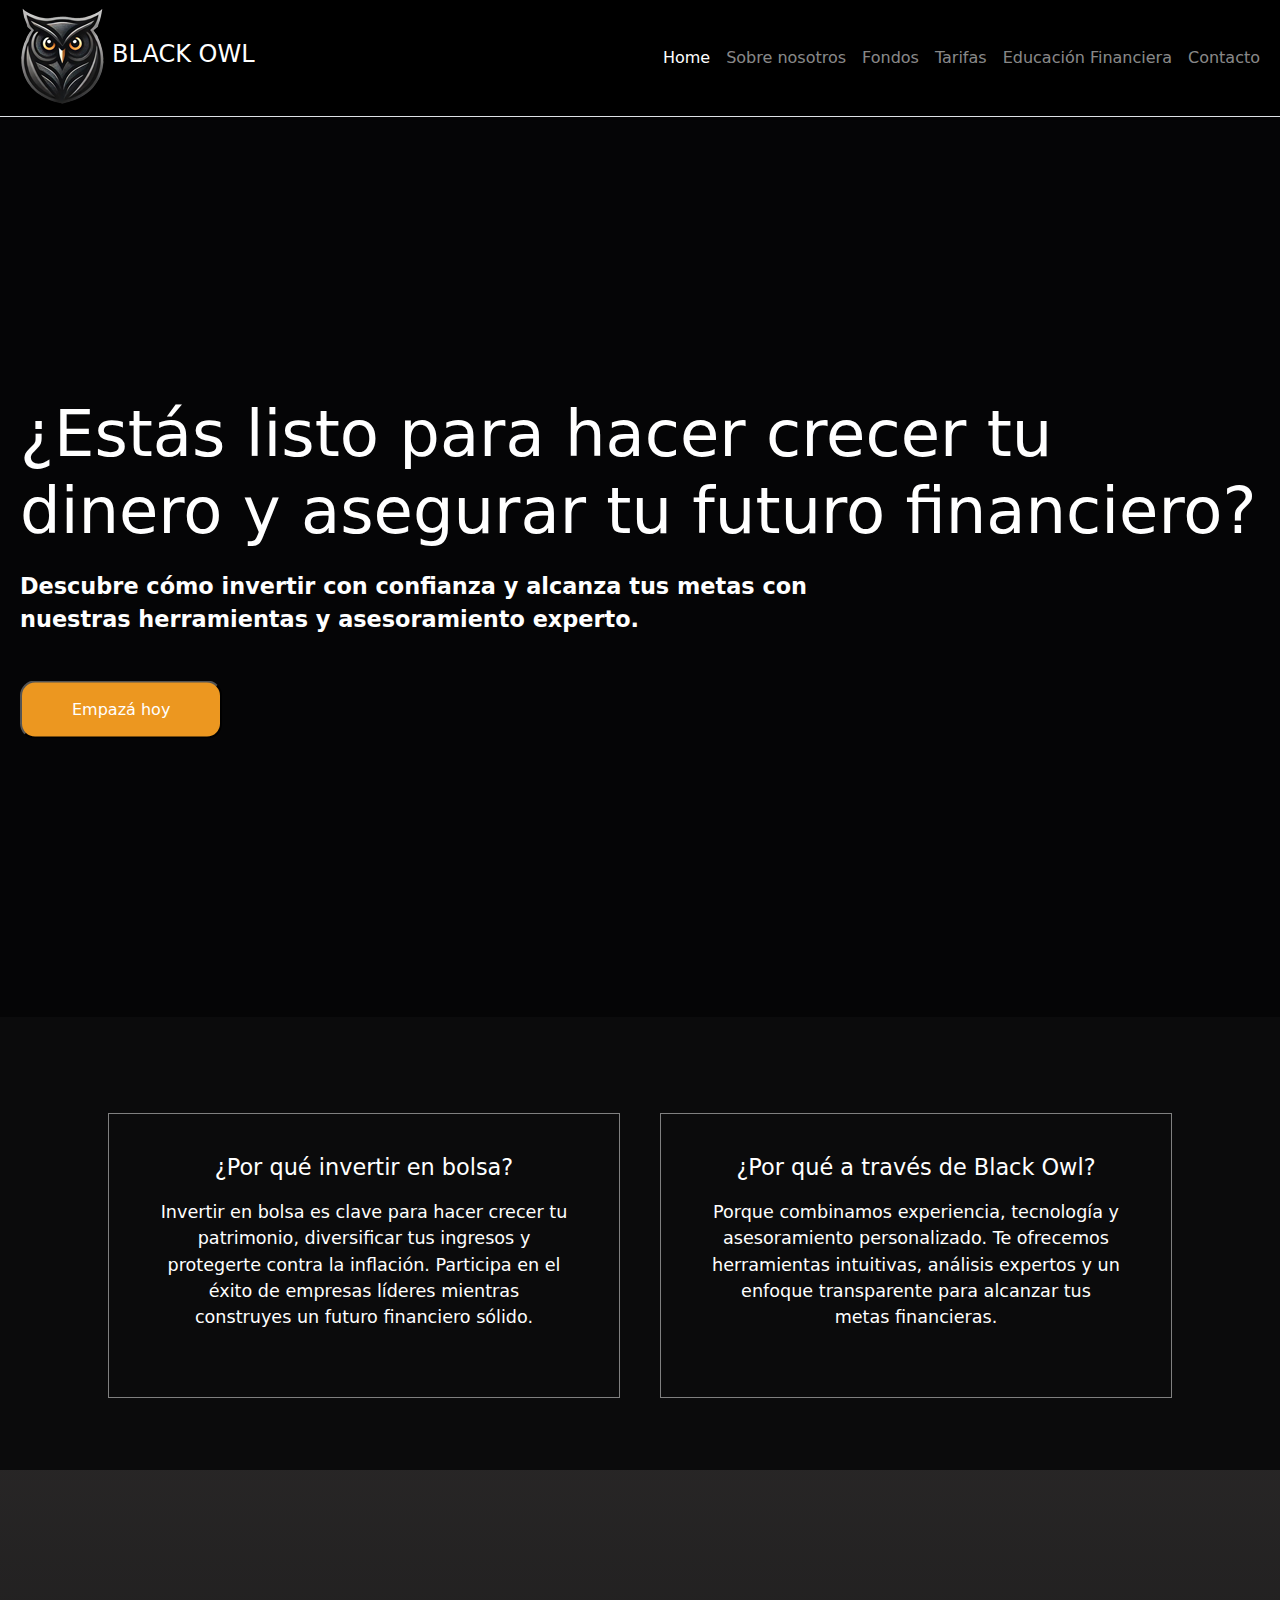
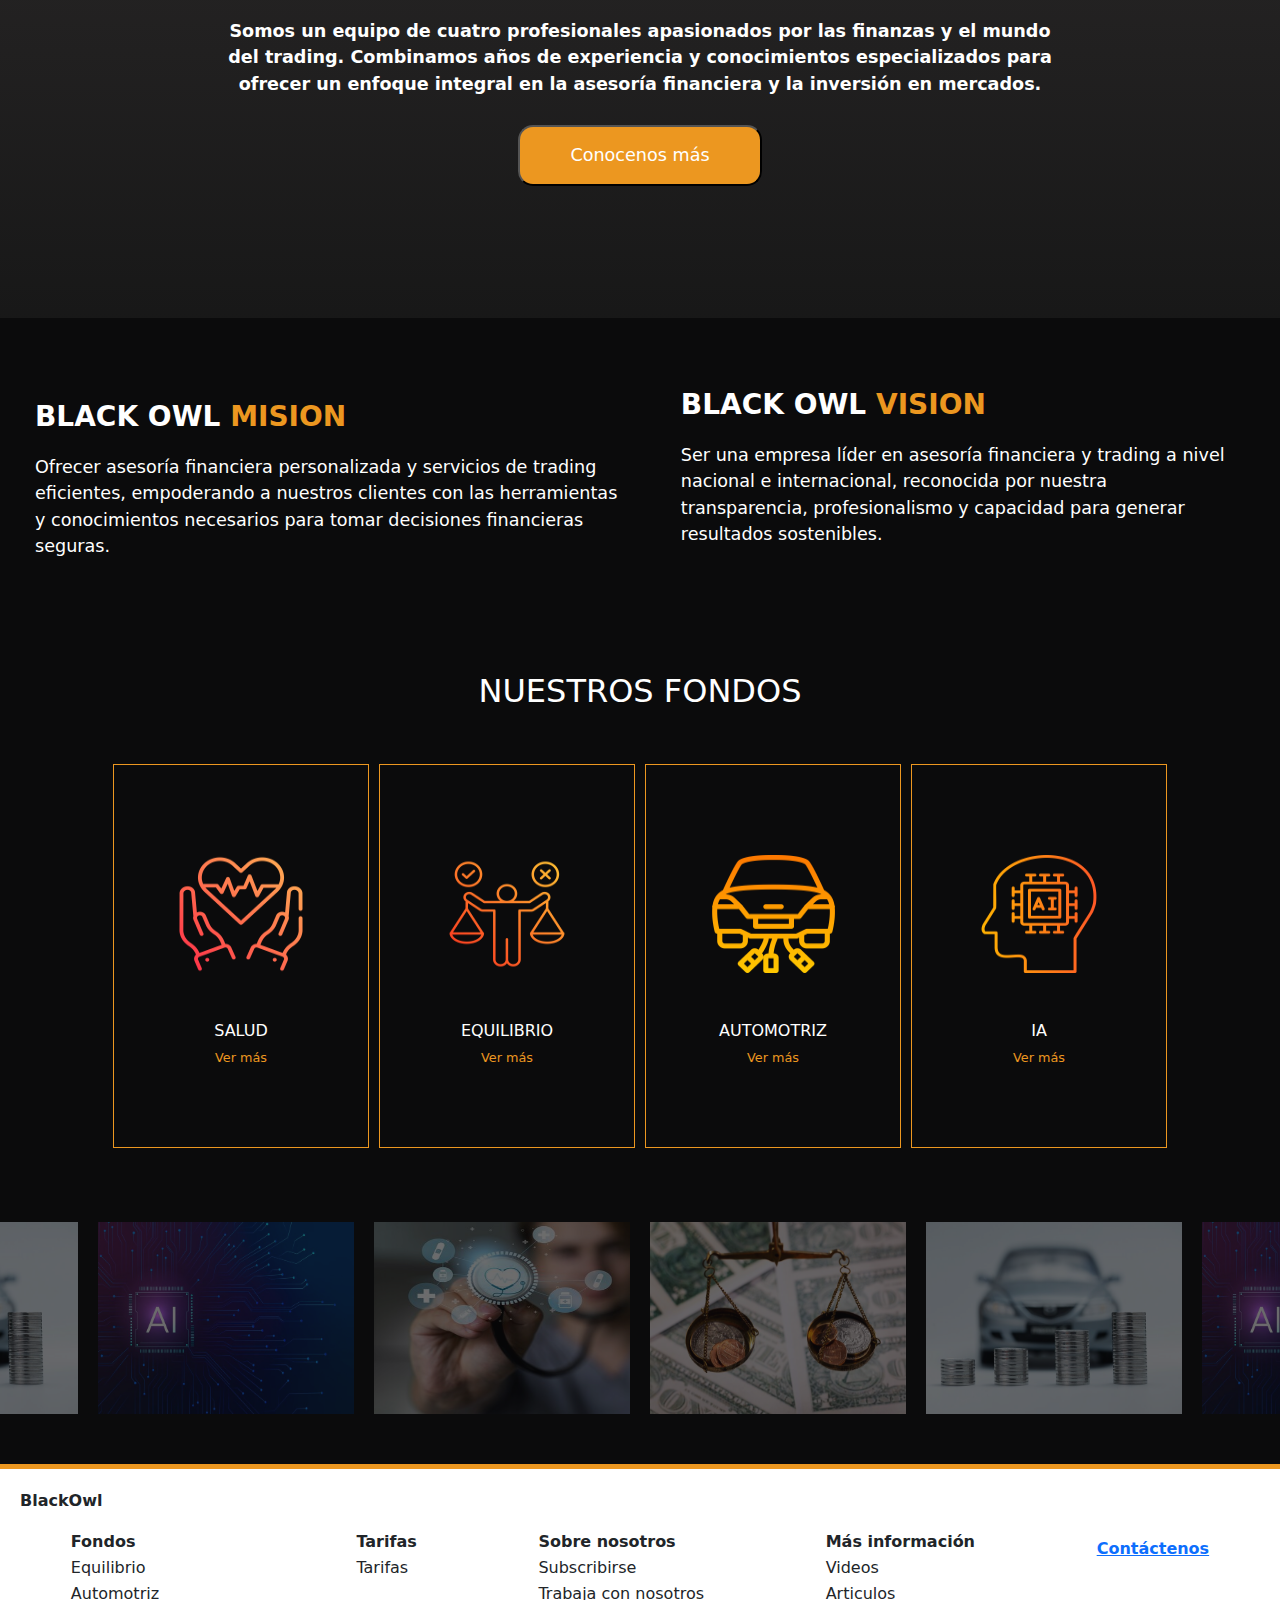
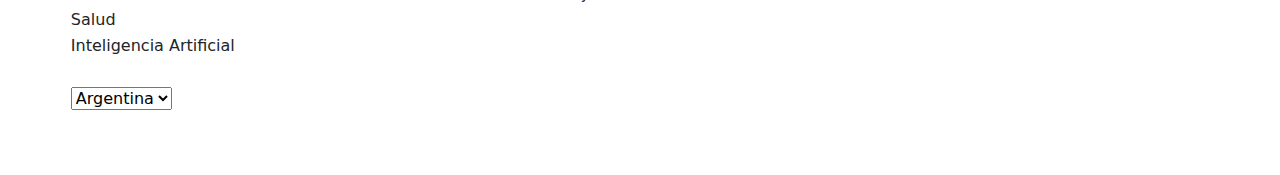
==== commit 9941a48f: "Cambios en el diseño" ====
--- a/index.html
+++ b/index.html
@@ -15,10 +15,10 @@
 
     <header class="navbar navbar-expand-lg navbar-dark border-bottom">
         <div class="container-fluid">
-            <a class="navbar-brand" href="">
-                <img src="./images/logo.png" alt="" class="w-50 ">
-                <p>BLACK OWL</p>
-            </a>
+           
+               <img src="./images/logo.png" alt="imagenlogo" >
+               <p class="text-white h4">BLACK OWL</p>
+        
             <button class="navbar-toggler" type="button" data-bs-toggle="collapse" data-bs-target="#navbarNavAltMarkup"
                 aria-controls="navbarNavAltMarkup" aria-expanded="false" aria-label="Toggle navigation">
                 <span class="navbar-toggler-icon"></span>
@@ -39,8 +39,25 @@
     </header>
 
     <main class="Home">
-
-        <div class="conteinerprincipal">
+        <div class="background-container">
+            <video class="background-video" muted autoplay loop>
+                <source src="./images/videoinicio (2).mp4" type="video/mp4">
+            </video>
+            <div class="overlayhome"></div>
+            <div class="titulos">
+                <h1 class="hometitulo">¿Estás listo para hacer crecer tu dinero y asegurar tu futuro financiero?</h1>
+
+                <strong><p>Descubre cómo invertir con confianza y alcanza tus metas con nuestras herramientas y asesoramiento
+                    experto.
+                </p></strong>
+                <br>
+                <a href="./pages/fondos.html"><button class="boton  text-white"> Empazá hoy
+                </button></a>
+                <br>
+            </div>
+        </div>
+
+        <!-- <div class="conteinerprincipal">
             <div class="titulos">
                 <h1 class="hometitulo">¿Estás listo para hacer crecer tu dinero y asegurar tu futuro financiero?</h1>
 
@@ -53,7 +70,7 @@
                 <a href="./pages/fondos.html"><button class="boton  text-white"> Empezá hoy
                     </button></a>
             </div>
-        </div>
+        </div> -->
         <br>
         <br>
         <br>
@@ -139,7 +156,7 @@
 
                 <div class="fondosHome">
                     <div class="fondo1">
-                        <img src="./images/health-care_11149406.png" alt="" class="imagenesfondos2">
+                        <img src="./images/health-care_11149406.png" alt="fondosalud" class="imagenesfondos2">
                         <br>
                         <br>
                         <h3>SALUD</h3>
@@ -147,21 +164,21 @@
                     </div>
 
                     <div class="fondo2">
-                        <img src="./images/ethics_10966232.png" alt="" class="imagenesfondos2">
+                        <img src="./images/ethics_10966232.png" alt="fondoequilibrio" class="imagenesfondos2">
                         <br>
                         <br>
                         <h3>EQUILIBRIO</h3>
                         <a href="./pages/fondos.html">Ver más</a>
                     </div>
                     <div class="fondo3">
-                        <img src="./images/car_11683008.png" alt="" class="imagenesfondos2">
+                        <img src="./images/car_11683008.png" alt="fondoautomotriz" class="imagenesfondos2">
                         <br>
                         <br>
                         <h3>AUTOMOTRIZ</h3>
                         <a href="./pages/fondos.html">Ver más</a>
                     </div>
                     <div class="fondo4">
-                        <img src="./images/ai_8489471.png" alt="" class="imagenesfondos2">
+                        <img src="./images/ai_8489471.png" alt="fondoIA" class="imagenesfondos2">
                         <br>
                         <br>
                         <h3>IA</h3>
--- a/css/styles.css
+++ b/css/styles.css
@@ -9,7 +9,7 @@
 }
 
 main.Home {
-  background-color: black;
+  background-color: #0b0b0c;
   color: white;
 }
 
@@ -33,8 +33,6 @@
 }
 @media (min-width: 320px) {
   footer {
-    padding: 20px;
-    border-top: 5px solid #EC9720;
     text-align: start;
   }
   footer .footerdiv {
@@ -43,7 +41,6 @@
     gap: 10px;
   }
   footer .footerdiv div p {
-    line-height: 10px;
     text-align: start;
   }
   footer .footerdiv .fondosfooter {
@@ -66,11 +63,6 @@
   }
 }
 @media (min-width: 768px) {
-  footer {
-    padding: 20px;
-    border-top: 5px solid #EC9720;
-    text-align: start;
-  }
   footer .footerdiv {
     display: grid;
     grid-template-areas: "fondos tarifas nosotros" "informacion contacto paises";
@@ -79,24 +71,6 @@
   footer .footerdiv div p {
     line-height: 10px;
     text-align: start;
-  }
-  footer .footerdiv .fondosfooter {
-    grid-area: fondos;
-  }
-  footer .footerdiv .tarifasfooter {
-    grid-area: tarifas;
-  }
-  footer .footerdiv .aboutus {
-    grid-area: nosotros;
-  }
-  footer .footerdiv .info {
-    grid-area: informacion;
-  }
-  footer .footerdiv .contact {
-    grid-area: contacto;
-  }
-  footer .footerdiv .paises {
-    grid-area: paises;
   }
 }
 @media (min-width: 1040px) {
@@ -114,140 +88,116 @@
     line-height: 10px;
     text-align: start;
   }
-  footer .footerdiv .fondosfooter {
-    grid-area: fondos;
-  }
-  footer .footerdiv .tarifasfooter {
-    grid-area: tarifas;
-  }
-  footer .footerdiv .aboutus {
-    grid-area: nosotros;
-  }
-  footer .footerdiv .info {
-    grid-area: informacion;
-  }
-  footer .footerdiv .contact {
-    grid-area: contacto;
-  }
-  footer .footerdiv .paises {
-    grid-area: paises;
-  }
 }
 
 .navbar {
   background-color: black;
 }
-.navbar .navbar-brand {
-  display: flex;
-  flex-direction: row;
-  justify-content: center;
-  align-items: center;
-}
-.navbar .navbar-brand p {
-  font-size: 1.5rem;
+
+.background-container {
+  position: relative;
+  width: 100%;
+  height: 100vh;
+  overflow: hidden;
+}
+.background-container .background-video {
+  position: absolute;
+  top: 0;
+  left: 0;
+  width: 100%;
+  height: 100%;
+  object-fit: cover;
+  z-index: 1;
+}
+.background-container .overlayhome {
+  position: absolute;
+  top: 0;
+  left: 0;
+  width: 100%;
+  height: 100%;
+  background: rgba(0, 0, 0, 0.5);
+  z-index: 2;
+}
+.background-container .titulos {
+  margin-left: 10px;
+  position: relative;
+  z-index: 3;
+  top: 50%;
+  transform: translateY(-50%);
+}
+.background-container .titulos h1 {
+  text-align: left;
   padding: 10px;
-}
-
-.conteinerprincipal {
-  background-image: linear-gradient(rgba(43, 42, 40, 0.853), rgba(32, 32, 31, 0.8)), url(../images/screen-with-graph-it-that-says-word-financial-it.jpg);
-  background-repeat: no-repeat;
-  background-position: center;
-  background-size: cover;
-  height: 110vw;
-  display: flex;
-  flex-direction: column;
-  justify-content: center;
-  align-items: start;
-  padding: 20px;
-}
-.conteinerprincipal div .boton {
+  font-size: 2.5rem;
+}
+.background-container .titulos p {
+  font-size: 1.2rem;
+  text-align: left;
+  padding: 0;
+  margin: 10px;
+  max-width: 800px;
+}
+.background-container .titulos .boton {
+  background-color: #EC9720;
+  font-size: 1rem;
+  border-radius: 15px;
   padding: 15px 50px;
-  margin-left: 10px;
-  background-color: #EC9720;
-  font-size: 0.8rem;
-  border-radius: 15px;
-}
-.conteinerprincipal div .boton:hover {
+  text-decoration: none;
+  text-align: center;
+  margin: 10px;
+}
+.background-container .titulos .boton:hover {
   background-color: rgb(38, 56, 63);
 }
-.conteinerprincipal .titulos .hometitulo {
-  font-size: 1.5rem;
-  text-align: left;
-  margin: 10px;
-}
-.conteinerprincipal .titulos p {
-  font-size: 1rem;
-  text-align: left;
-  padding-top: 20px;
-  margin: 10px;
-}
 @media (min-width: 480px) {
-  .conteinerprincipal {
-    height: 70vw;
-  }
-  .conteinerprincipal .titulos .hometitulo {
-    font-size: 2rem;
-  }
-  .conteinerprincipal .titulos p {
-    font-size: 1.1rem;
+  .background-container .titulos h1 {
+    font-size: 3rem;
+  }
+  .background-container .titulos p {
+    font-size: 1.3rem;
   }
 }
 @media (min-width: 768px) {
-  .conteinerprincipal {
-    height: 60vw;
-  }
-  .conteinerprincipal .titulos .hometitulo {
-    font-size: 2.5rem;
-    margin: 20px;
+  .background-container div .boton {
+    background-color: #EC9720;
+    font-size: 1.1rem;
+    border-radius: 15px;
+  }
+  .background-container div .boton:hover {
+    background-color: rgb(38, 56, 63);
+  }
+}
+@media (min-width: 1040px) {
+  .background-container .titulos h1 {
+    font-size: 4rem;
     text-align: left;
   }
-  .conteinerprincipal .titulos p {
-    padding-top: 0px;
-    font-size: 1.2rem;
-    text-align: left;
-    margin: 20px;
-  }
-  .conteinerprincipal div .boton {
+  .background-container .titulos p {
+    font-size: 1.4rem;
+  }
+  .background-container div .boton {
     background-color: #EC9720;
-    font-size: 1.1rem;
+    font-size: 1.2rem;
     border-radius: 15px;
-    margin-left: 20px;
-  }
-  .conteinerprincipal div .boton:hover {
+  }
+  .background-container div .boton:hover {
     background-color: rgb(38, 56, 63);
   }
 }
-@media (min-width: 1040px) {
-  .conteinerprincipal {
-    height: 50vw;
-  }
-  .conteinerprincipal .titulos {
-    width: 90vw;
-  }
-  .conteinerprincipal .titulos .hometitulo {
-    font-size: 3.2rem;
-    text-align: left;
-  }
-  .conteinerprincipal .titulos p {
-    font-size: 1.3rem;
-    margin: 20px;
-  }
-  .conteinerprincipal div .boton {
+@media (min-width: 1400px) {
+  .background-container .titulos h1 {
+    font-size: 3.5rem;
+  }
+  .background-container .titulos p {
+    font-size: 1.5rem;
+  }
+  .background-container div .boton {
     background-color: #EC9720;
-    font-size: 1.2rem;
+    font-size: 1.4rem;
     border-radius: 15px;
   }
-  .conteinerprincipal div .boton:hover {
+  .background-container div .boton:hover {
     background-color: rgb(38, 56, 63);
-  }
-}
-@media (min-width: 1400px) {
-  .conteinerprincipal {
-    display: flex;
-    flex-direction: column;
-    justify-content: center;
-    align-items: start;
-    height: 45vw;
   }
 }
 
@@ -672,6 +622,7 @@
 
 .quienessomos .imgteam img {
   width: 100vw;
+  height: 100vh;
 }
 
 .accordionosotros #accordionNosotros {
@@ -681,6 +632,7 @@
 .quehacemos {
   display: flex;
   flex-direction: column;
+  justify-content: center;
   align-items: center;
   padding: 25px;
   margin: 10px;
@@ -690,27 +642,26 @@
   display: flex;
   flex-direction: column;
   align-items: center;
-  border: 1px solid gray;
-  cursor: pointer;
-  transition: transform 0.3s ease-in-out;
 }
 .quehacemos div .imagenquehacemos {
   width: 28vw;
   height: 30vw;
-}
-.quehacemos div:hover {
-  transform: scale(1.1);
+  padding-top: 15px;
 }
 .quehacemos div p {
-  font-size: 0.8rem;
-  text-align: left;
+  border-top: 1px solid gray;
+  font-size: 0.8rem;
+  text-align: center;
   padding: 5px;
 }
+@media (min-width: 468px) {
+  .quehacemos div .imagenquehacemos {
+    width: 15vw;
+    height: 18vw;
+    padding-top: 15px;
+  }
+}
 @media (min-width: 768px) {
-  .quehacemos div {
-    height: 60vw;
-    width: 60vw;
-  }
   .quehacemos div .imagenquehacemos {
     width: 18vw;
     height: 20vw;
@@ -719,6 +670,7 @@
   .quehacemos div p {
     font-size: 1rem;
     padding: 10px;
+    margin: 50px;
   }
 }
 @media (min-width: 1040px) {
@@ -726,9 +678,6 @@
     display: flex;
     flex-direction: row;
     gap: 20px;
-  }
-  .quehacemos div {
-    height: 40vw;
   }
   .quehacemos div .imagenquehacemos {
     width: 8vw;
@@ -740,9 +689,6 @@
   }
 }
 @media (min-width: 1400px) {
-  .quehacemos div {
-    height: 30vw;
-  }
   .quehacemos div p {
     font-size: 1.2rem;
     padding: 5px;
@@ -848,41 +794,124 @@
   }
 }
 
-.titulospaginas h1 {
+.background-container {
+  position: relative;
+  width: 100%;
+  height: 100vh;
+  overflow: hidden;
+}
+.background-container .background-video {
+  position: absolute;
+  top: 0;
+  left: 0;
+  width: 100%;
+  height: 100%;
+  object-fit: cover;
+  z-index: 1;
+}
+.background-container .overlay {
+  position: absolute;
+  top: 0;
+  left: 0;
+  width: 100%;
+  height: 100%;
+  background: rgba(99, 57, 6, 0.5);
+  z-index: 2;
+}
+.background-container .titulospaginas {
+  position: relative;
+  z-index: 3;
+  top: 40%;
+  transform: translateY(-50%);
+  display: flex;
+  flex-direction: column;
+}
+.background-container .titulospaginas h1 {
+  text-align: left;
+  padding: 10px;
+  font-size: 2.5rem;
+}
+.background-container .titulospaginas p {
+  font-size: 1.2rem;
+  text-align: left;
+  padding: 0;
+  margin: 10px;
+  max-width: 800px;
+}
+.background-container .titulospaginas .boton {
+  background-color: #EC9720;
+  font-size: 1rem;
+  border-radius: 15px;
+  padding: 15px 50px;
+  text-decoration: none;
   text-align: center;
-  padding: 10px;
-}
-.titulospaginas p {
-  font-size: 0.8rem;
-  padding: 40px;
-  text-align: justify;
-}
-
+  margin: 10px;
+}
+.background-container .titulospaginas .boton:hover {
+  background-color: rgb(38, 56, 63);
+}
 @media (min-width: 480px) {
-  .titulospaginas p {
-    font-size: 1rem;
+  .background-container {
+    height: 100vh;
+  }
+  .background-container .titulospaginas h1 {
+    font-size: 3rem;
+  }
+  .background-container .titulospaginas p {
+    font-size: 1.3rem;
+    padding: 0;
+    margin: 10px;
+  }
+  .background-container .titulospaginas .boton {
+    background-color: #EC9720;
+    font-size: 1.2rem;
+    border-radius: 15px;
+  }
+  .background-container .titulospaginas .boton:hover {
+    background-color: rgb(38, 56, 63);
   }
 }
 @media (min-width: 1040px) {
-  .titulospaginas p {
-    padding-left: 60px;
-    padding-right: 60px;
-    text-align: justify;
-    font-size: 1.1rem;
+  .background-container {
+    height: 100vh;
+  }
+  .background-container .titulospaginas h1 {
+    font-size: 4rem;
+  }
+  .background-container .titulospaginas p {
+    font-size: 1.4rem;
   }
 }
 @media (min-width: 1400px) {
-  .titulospaginas p {
-    padding-left: 70px;
-    padding-right: 70px;
-    text-align: justify;
-    font-size: 1.2rem;
-  }
-}
+  .background-container {
+    height: 100vh;
+  }
+  .background-container .titulospaginas h1 {
+    font-size: 5rem;
+  }
+  .background-container .titulospaginas p {
+    text-align: left;
+    font-size: 1.5rem;
+  }
+  .background-container .titulospaginas .boton {
+    background-color: #EC9720;
+    font-size: 1.2rem;
+    border-radius: 15px;
+    padding: 15px 50px;
+    text-decoration: none;
+    text-align: center;
+    margin: 10px;
+  }
+  .background-container .titulospaginas .boton:hover {
+    background-color: rgb(38, 56, 63);
+  }
+}
+
 .conteinerFondos {
   display: flex;
   flex-direction: column;
   align-items: center;
+  padding-top: 50px;
 }
 .conteinerFondos .cardFondo {
   width: 250px;
@@ -963,8 +992,8 @@
     place-items: center;
   }
   .conteinerFondos .cardFondo {
-    width: 250px;
-    height: 350px;
+    width: 200px;
+    height: 300px;
   }
   .conteinerFondos .cardFondo .front .imagenesfondos2 {
     height: 20vw;
@@ -1049,14 +1078,45 @@
   }
 }
 
-.titulostarifas h1 {
-  text-align: center;
-  padding: 10px;
-}
-.titulostarifas p {
-  text-align: center;
+.background-container {
+  position: relative;
+  width: 100%;
+  height: 100vh;
+  overflow: hidden;
+}
+.background-container .background-imagen {
+  position: absolute;
+  top: 0;
+  left: 0;
+  width: 100%;
+  height: 100%;
+  object-fit: cover;
+  z-index: 1;
+}
+.background-container .overlaytarifas {
+  position: absolute;
+  top: 0;
+  left: 0;
+  width: 100%;
+  height: 100%;
+  background: rgba(12, 12, 12, 0.801);
+  z-index: 2;
+}
+.background-container .titulostarifas {
+  position: relative;
+  z-index: 3;
+  top: 40%;
+  transform: translateY(-50%);
+}
+.background-container .titulostarifas .tarifas {
+  margin-left: 20px;
+}
+.background-container .titulostarifas .tarifas h1 {
+  font-size: 2.5rem;
+}
+.background-container .titulostarifas p {
   margin: 20px;
-  font-size: 0.8rem;
+  font-size: 1.2rem;
 }
 
 .categorias h2 {
@@ -1100,22 +1160,12 @@
   width: 90vw;
 }
 
-@media (min-width: 320px) {
+@media (min-width: 480px) {
+  .titulostarifas h1 {
+    font-size: 3rem;
+  }
   .titulostarifas p {
-    text-align: justify;
-    padding: 20px;
-    font-size: 0.9rem;
-  }
-  .categorias p {
-    text-align: justify;
-    padding: 40px;
-    font-size: 0.9rem;
-  }
-}
-@media (min-width: 480px) {
-  .titulostarifas p {
-    text-align: justify;
-    font-size: 1rem;
+    font-size: 1.3rem;
   }
   .categorias h2 {
     font-size: 1.1;
@@ -1144,11 +1194,6 @@
   }
 }
 @media (min-width: 768px) {
-  .titulostarifas p {
-    text-align: justify;
-    margin: 20px;
-    font-size: 1rem;
-  }
   .categorias h2 {
     font-size: 1.1rem;
     text-align: center;
@@ -1183,10 +1228,11 @@
   }
 }
 @media (min-width: 1040px) {
+  .titulostarifas h1 {
+    font-size: 4rem;
+  }
   .titulostarifas p {
-    text-align: center;
-    margin: 20px;
-    font-size: 1.1rem;
+    font-size: 1.4rem;
   }
   .categorias h2 {
     font-size: 1.2rem;
@@ -1222,8 +1268,11 @@
   }
 }
 @media (min-width: 1400px) {
+  .titulostarifas h1 {
+    font-size: 5rem;
+  }
   .titulostarifas p {
-    font-size: 1.2rem;
+    font-size: 1.5rem;
   }
   .categorias h2 {
     font-size: 1.2rem;
@@ -1246,7 +1295,7 @@
   }
 }
 .titulospaginas h1 {
-  text-align: center;
+  text-align: left;
   padding: 10px;
 }
 .titulospaginas p {
@@ -1371,8 +1420,9 @@
   padding: 20px;
 }
 .tituloscontacto h1 {
+  text-align: left;
+  padding: 10px;
   text-align: center;
-  padding: 10px;
 }
 .tituloscontacto h2 {
   font-size: 0.8rem;
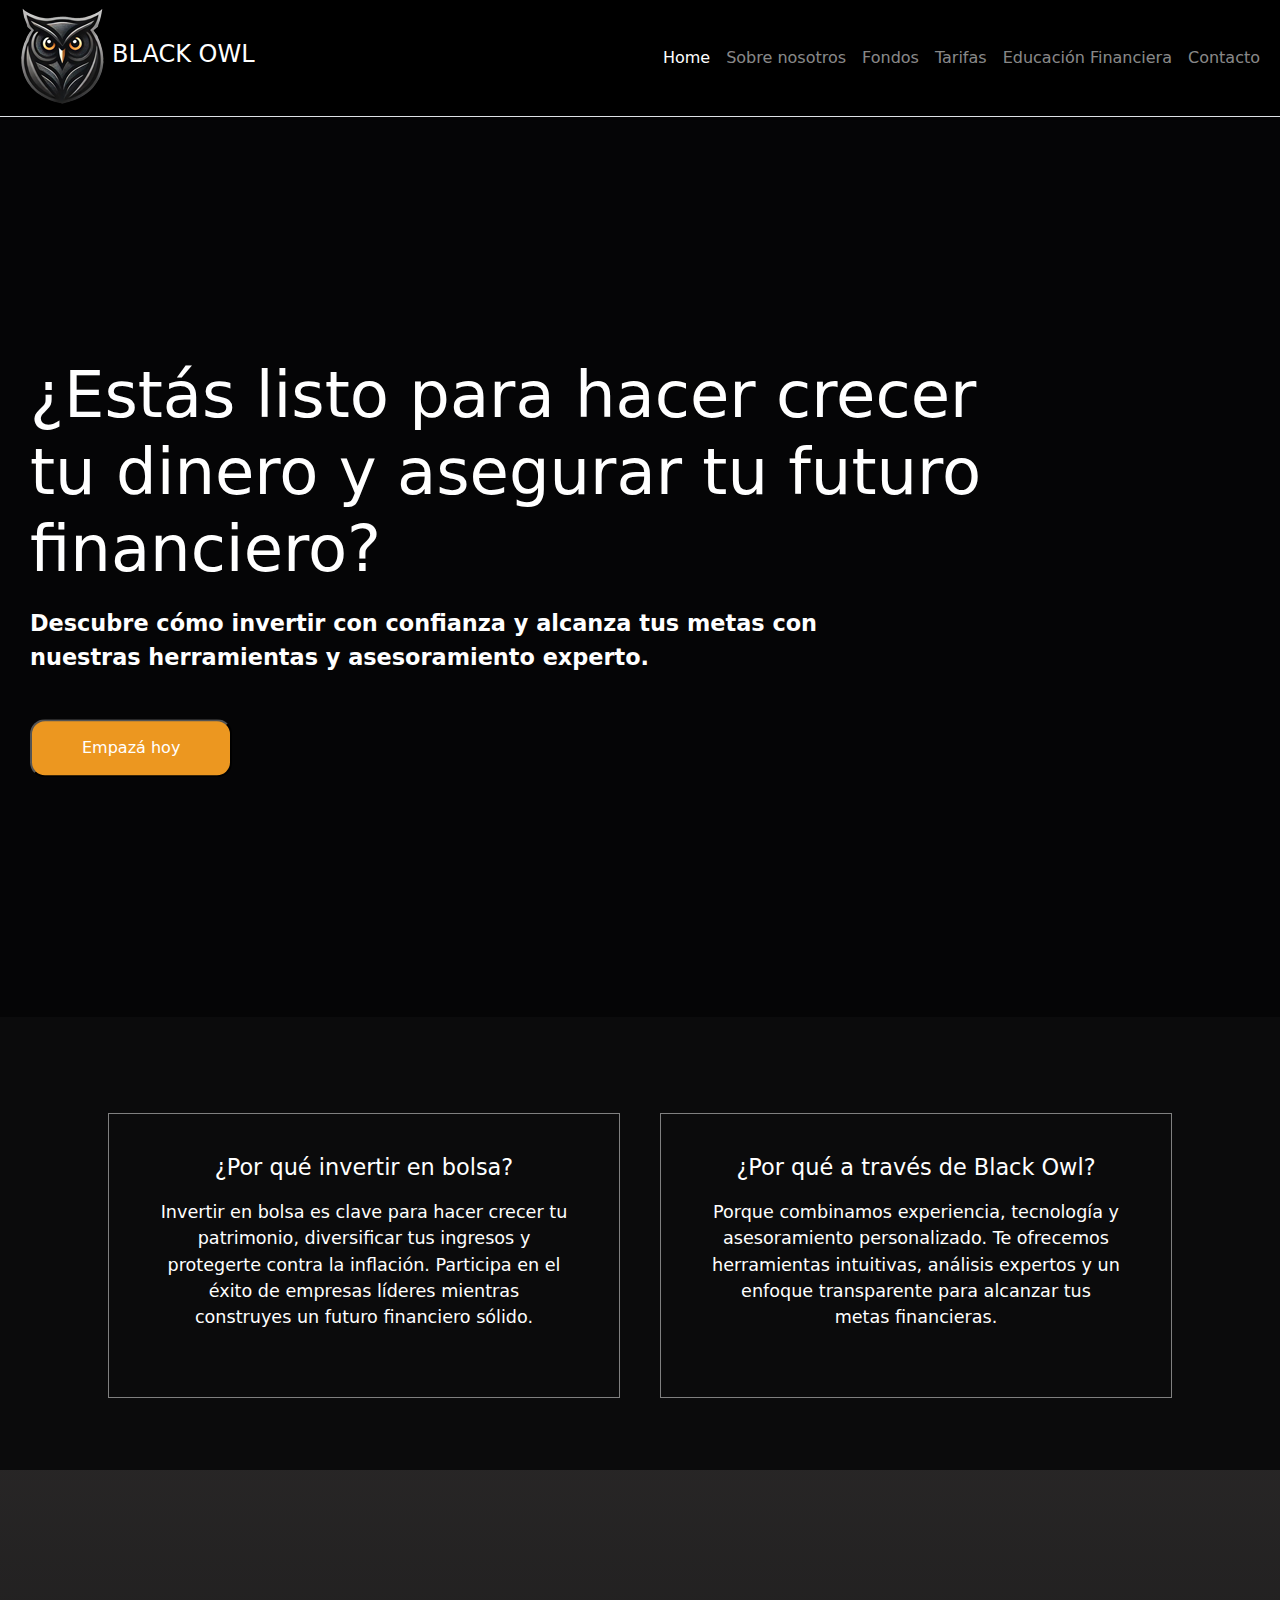
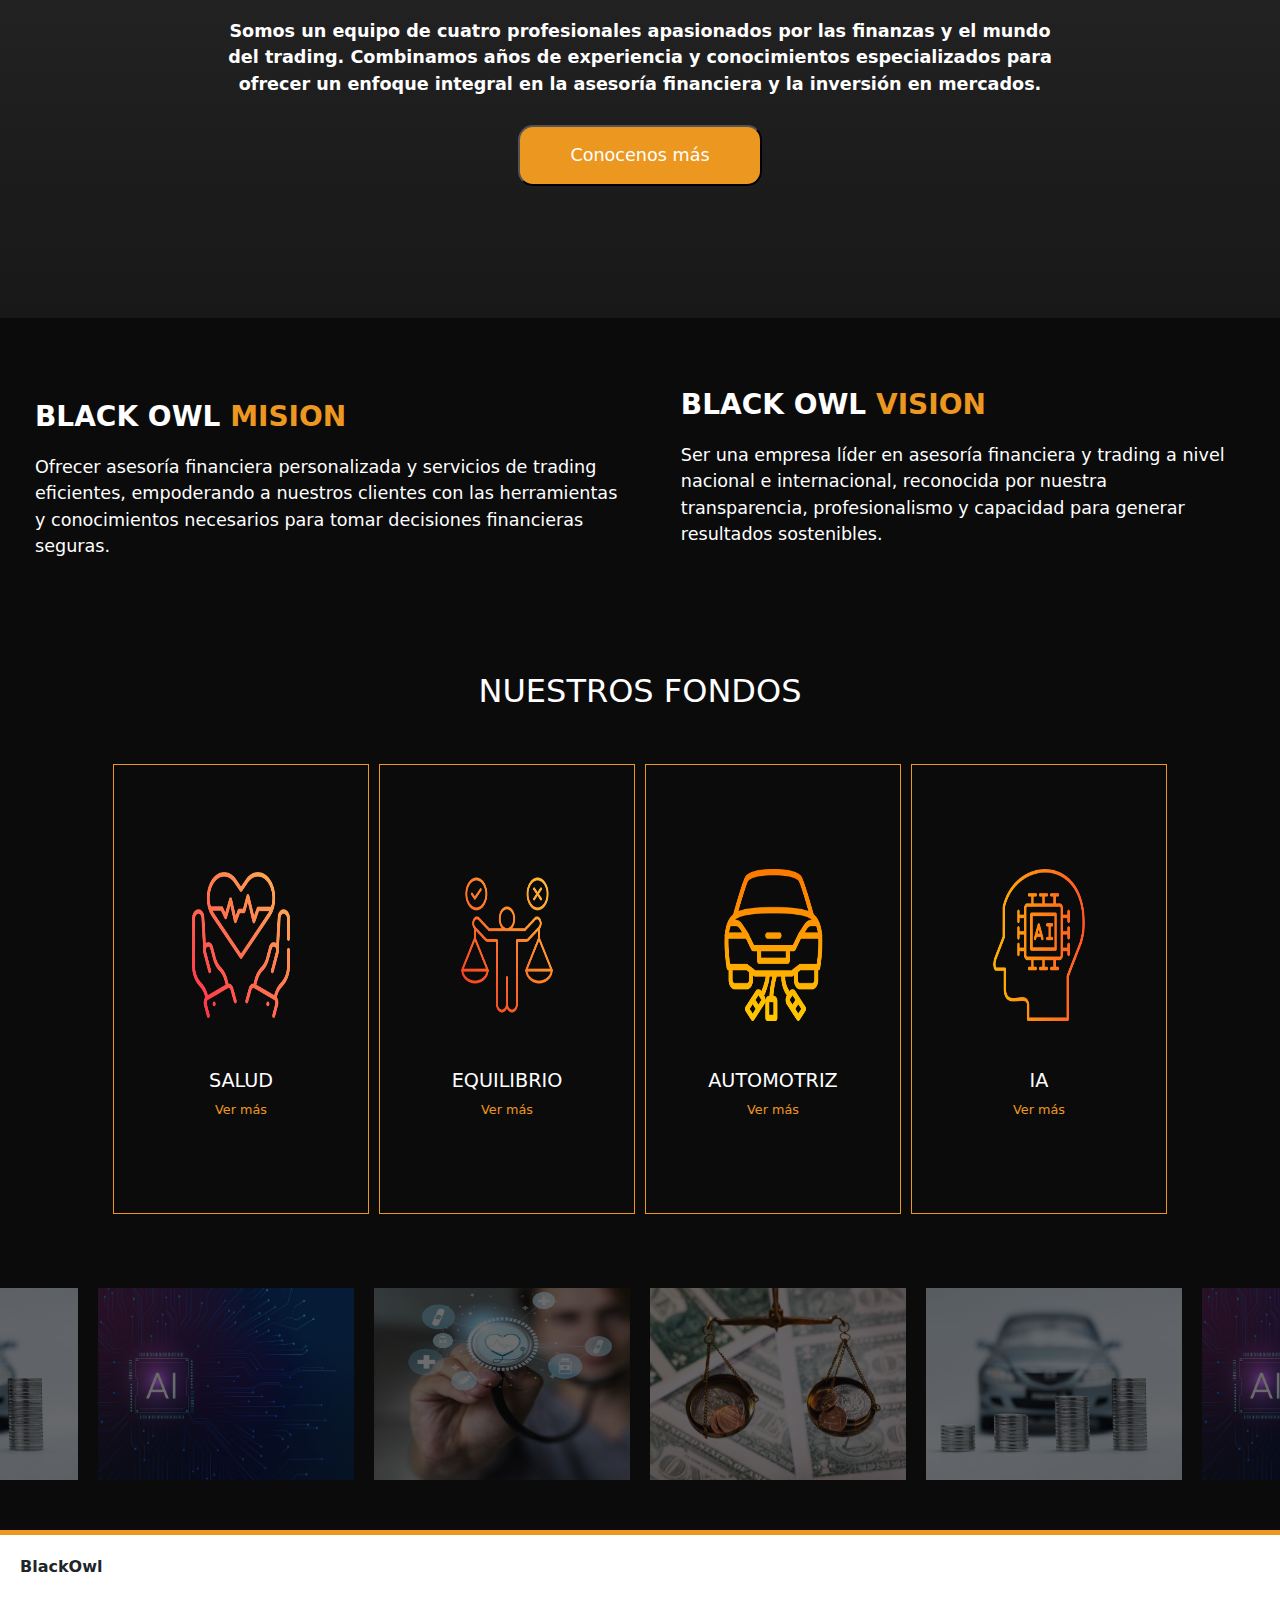
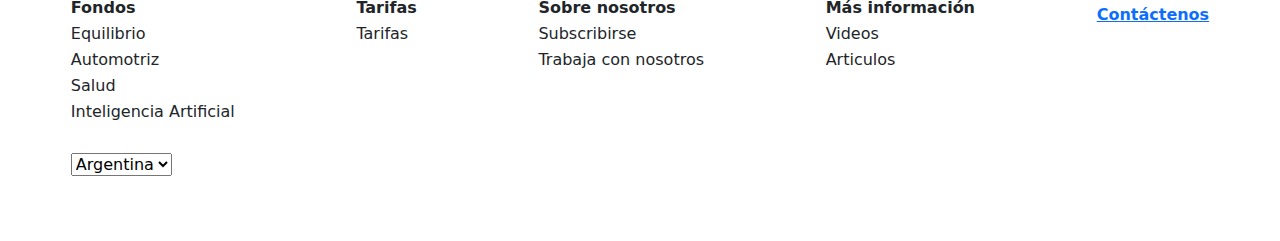
==== commit 9cc57340: "Modificaciones en diseño y agregado de etiquetas Meta" ====
--- a/index.html
+++ b/index.html
@@ -4,6 +4,8 @@
 <head>
     <meta charset="UTF-8">
     <meta name="viewport" content="width=device-width, initial-scale=1.0">
+    <meta name="description" content="Descubre servicios de asesoría financiera y trading diseñados para maximizar tus
+    inversiones. Innovación, experiencia y resultados a tu alcance.">
     <link href="https://cdn.jsdelivr.net/npm/bootstrap@5.3.3/dist/css/bootstrap.min.css" rel="stylesheet"
         integrity="sha384-QWTKZyjpPEjISv5WaRU9OFeRpok6YctnYmDr5pNlyT2bRjXh0JMhjY6hW+ALEwIH" crossorigin="anonymous">
     <link rel="stylesheet" href="./css/styles.css">
@@ -15,10 +17,10 @@
 
     <header class="navbar navbar-expand-lg navbar-dark border-bottom">
         <div class="container-fluid">
-           
-               <img src="./images/logo.png" alt="imagenlogo" >
-               <p class="text-white h4">BLACK OWL</p>
-        
+
+            <img src="./images/logo.png" alt="imagenlogo">
+            <p class="text-white h4">BLACK OWL</p>
+
             <button class="navbar-toggler" type="button" data-bs-toggle="collapse" data-bs-target="#navbarNavAltMarkup"
                 aria-controls="navbarNavAltMarkup" aria-expanded="false" aria-label="Toggle navigation">
                 <span class="navbar-toggler-icon"></span>
@@ -47,12 +49,15 @@
             <div class="titulos">
                 <h1 class="hometitulo">¿Estás listo para hacer crecer tu dinero y asegurar tu futuro financiero?</h1>
 
-                <strong><p>Descubre cómo invertir con confianza y alcanza tus metas con nuestras herramientas y asesoramiento
-                    experto.
-                </p></strong>
+                <strong>
+                    <p>Descubre cómo invertir con confianza y alcanza tus metas con nuestras herramientas y
+                        asesoramiento
+                        experto.
+                    </p>
+                </strong>
                 <br>
                 <a href="./pages/fondos.html"><button class="boton  text-white"> Empazá hoy
-                </button></a>
+                    </button></a>
                 <br>
             </div>
         </div>
@@ -98,22 +103,24 @@
 
 
             <div class="nosotrosHome">
-                
-                            <strong><p class="p-2 mt-2 text-white">Somos un equipo de cuatro profesionales apasionados por las finanzas
-                                y el mundo
-                                del trading. Combinamos
-                                años de experiencia y conocimientos especializados para ofrecer un enfoque integral en la
-                                asesoría
-                                financiera y la inversión en mercados.</p></strong>
-                        
-                            <a href="./pages/sobrenosotros.html"><button class="boton  text-white"> Conocenos más
-                                </button></a>
-                        
-
-                    </div>
-                    
-                    
-                </div>
+
+                <strong>
+                    <p class="p-2 mt-2 text-white">Somos un equipo de cuatro profesionales apasionados por las finanzas
+                        y el mundo
+                        del trading. Combinamos
+                        años de experiencia y conocimientos especializados para ofrecer un enfoque integral en la
+                        asesoría
+                        financiera y la inversión en mercados.</p>
+                </strong>
+
+                <a href="./pages/sobrenosotros.html"><button class="boton  text-white"> Conocenos más
+                    </button></a>
+
+
+            </div>
+
+
+            </div>
 
 
             </div>
--- a/css/styles.css
+++ b/css/styles.css
@@ -119,13 +119,14 @@
   z-index: 2;
 }
 .background-container .titulos {
-  margin-left: 10px;
+  margin-left: 20px;
   position: relative;
   z-index: 3;
   top: 50%;
   transform: translateY(-50%);
 }
 .background-container .titulos h1 {
+  width: 80vw;
   text-align: left;
   padding: 10px;
   font-size: 2.5rem;
@@ -135,7 +136,7 @@
   text-align: left;
   padding: 0;
   margin: 10px;
-  max-width: 800px;
+  width: 70vw;
 }
 .background-container .titulos .boton {
   background-color: #EC9720;
@@ -186,7 +187,7 @@
 }
 @media (min-width: 1400px) {
   .background-container .titulos h1 {
-    font-size: 3.5rem;
+    font-size: 5rem;
   }
   .background-container .titulos p {
     font-size: 1.5rem;
@@ -500,7 +501,7 @@
   justify-content: center;
   align-items: center;
   width: 45vw;
-  height: 60vw;
+  height: 60vh;
   border: 1px solid #EC9720;
 }
 .fondoshome .fondosHome h3 {
@@ -512,8 +513,8 @@
   font-size: 0.8rem;
 }
 .fondoshome .fondosHome .imagenesfondos2 {
-  height: 20vw;
-  width: 20vw;
+  height: 15vh;
+  width: 15vw;
   padding-top: 10px;
 }
 .fondoshome .fondosHome .fondo1 {
@@ -551,7 +552,7 @@
     font-size: 1.2rem;
   }
   .fondoshome .fondosHome .imagenesfondos2 {
-    height: 15vw;
+    height: 20vh;
     width: 15vw;
     padding-top: 10px;
   }
@@ -579,15 +580,12 @@
     justify-content: center;
     align-items: center;
     width: 20vw;
-    height: 30vw;
+    height: 50vh;
     border: 1px solid #EC9720;
   }
-  .fondoshome .fondosHome h3 {
-    font-size: 1rem;
-  }
   .fondoshome .fondosHome .imagenesfondos2 {
-    height: 10vw;
-    width: 10vw;
+    height: 18vh;
+    width: 8vw;
     padding-top: 10px;
   }
 }
@@ -620,13 +618,26 @@
   }
 }
 
-.quienessomos .imgteam img {
-  width: 100vw;
-  height: 100vh;
-}
-
-.accordionosotros #accordionNosotros {
-  width: 100vw;
+.parrafo p {
+  font-size: 0.8rem;
+  text-align: center;
+  padding: 40px;
+  border-bottom: 0.5px solid gray;
+}
+@media (min-width: 768px) {
+  .parrafo p {
+    font-size: 1rem;
+  }
+}
+@media (min-width: 1040px) {
+  .parrafo p {
+    font-size: 1.1rem;
+  }
+}
+@media (min-width: 1400px) {
+  .parrafo p {
+    font-size: 1.2rem;
+  }
 }
 
 .quehacemos {
@@ -649,7 +660,6 @@
   padding-top: 15px;
 }
 .quehacemos div p {
-  border-top: 1px solid gray;
   font-size: 0.8rem;
   text-align: center;
   padding: 5px;
@@ -686,6 +696,7 @@
   }
   .quehacemos div p {
     font-size: 1.1rem;
+    width: 30vw;
   }
 }
 @media (min-width: 1400px) {
@@ -794,50 +805,6 @@
   }
 }
 
-.background-container {
-  position: relative;
-  width: 100%;
-  height: 100vh;
-  overflow: hidden;
-}
-.background-container .background-video {
-  position: absolute;
-  top: 0;
-  left: 0;
-  width: 100%;
-  height: 100%;
-  object-fit: cover;
-  z-index: 1;
-}
-.background-container .overlay {
-  position: absolute;
-  top: 0;
-  left: 0;
-  width: 100%;
-  height: 100%;
-  background: rgba(99, 57, 6, 0.5);
-  z-index: 2;
-}
-.background-container .titulospaginas {
-  position: relative;
-  z-index: 3;
-  top: 40%;
-  transform: translateY(-50%);
-  display: flex;
-  flex-direction: column;
-}
-.background-container .titulospaginas h1 {
-  text-align: left;
-  padding: 10px;
-  font-size: 2.5rem;
-}
-.background-container .titulospaginas p {
-  font-size: 1.2rem;
-  text-align: left;
-  padding: 0;
-  margin: 10px;
-  max-width: 800px;
-}
 .background-container .titulospaginas .boton {
   background-color: #EC9720;
   font-size: 1rem;
@@ -845,66 +812,10 @@
   padding: 15px 50px;
   text-decoration: none;
   text-align: center;
-  margin: 10px;
+  margin-left: 20px;
 }
 .background-container .titulospaginas .boton:hover {
   background-color: rgb(38, 56, 63);
-}
-@media (min-width: 480px) {
-  .background-container {
-    height: 100vh;
-  }
-  .background-container .titulospaginas h1 {
-    font-size: 3rem;
-  }
-  .background-container .titulospaginas p {
-    font-size: 1.3rem;
-    padding: 0;
-    margin: 10px;
-  }
-  .background-container .titulospaginas .boton {
-    background-color: #EC9720;
-    font-size: 1.2rem;
-    border-radius: 15px;
-  }
-  .background-container .titulospaginas .boton:hover {
-    background-color: rgb(38, 56, 63);
-  }
-}
-@media (min-width: 1040px) {
-  .background-container {
-    height: 100vh;
-  }
-  .background-container .titulospaginas h1 {
-    font-size: 4rem;
-  }
-  .background-container .titulospaginas p {
-    font-size: 1.4rem;
-  }
-}
-@media (min-width: 1400px) {
-  .background-container {
-    height: 100vh;
-  }
-  .background-container .titulospaginas h1 {
-    font-size: 5rem;
-  }
-  .background-container .titulospaginas p {
-    text-align: left;
-    font-size: 1.5rem;
-  }
-  .background-container .titulospaginas .boton {
-    background-color: #EC9720;
-    font-size: 1.2rem;
-    border-radius: 15px;
-    padding: 15px 50px;
-    text-decoration: none;
-    text-align: center;
-    margin: 10px;
-  }
-  .background-container .titulospaginas .boton:hover {
-    background-color: rgb(38, 56, 63);
-  }
 }
 
 .conteinerFondos {
@@ -930,7 +841,7 @@
   backface-visibility: hidden;
   overflow: hidden;
   transition: 0.5s;
-  border: 1px solid #EC9720;
+  border: 0.5px solid #EC9720;
 }
 .conteinerFondos .cardFondo .front {
   transform: rotateY(0deg);
@@ -939,8 +850,8 @@
   justify-content: center;
 }
 .conteinerFondos .cardFondo .front .imagenesfondos2 {
-  height: 50vw;
-  width: 50vw;
+  height: 20vh;
+  width: 20vw;
 }
 .conteinerFondos .cardFondo .front h3 {
   font-size: 1rem;
@@ -979,12 +890,6 @@
 .conteinerFondos .cardFondo:hover .back {
   transform: rotateY(360deg);
 }
-@media (min-width: 320px) {
-  .conteinerFondos .cardFondo .front .imagenesfondos2 {
-    height: 30vw;
-    width: 30vw;
-  }
-}
 @media (min-width: 468px) {
   .conteinerFondos {
     display: grid;
@@ -1013,7 +918,7 @@
     place-items: center;
   }
   .conteinerFondos .cardFondo {
-    width: 360px;
+    width: 300px;
     height: 400px;
   }
   .conteinerFondos .cardFondo .front .imagenesfondos2 {
@@ -1088,8 +993,8 @@
   position: absolute;
   top: 0;
   left: 0;
-  width: 100%;
-  height: 100%;
+  width: 100vw;
+  height: 100vh;
   object-fit: cover;
   z-index: 1;
 }
@@ -1102,21 +1007,21 @@
   background: rgba(12, 12, 12, 0.801);
   z-index: 2;
 }
-.background-container .titulostarifas {
+.background-container .titulospaginas {
   position: relative;
   z-index: 3;
-  top: 40%;
+  top: 50%;
   transform: translateY(-50%);
 }
-.background-container .titulostarifas .tarifas {
+.background-container .titulospaginas h1 {
+  font-size: 2.5rem;
   margin-left: 20px;
 }
-.background-container .titulostarifas .tarifas h1 {
-  font-size: 2.5rem;
-}
-.background-container .titulostarifas p {
-  margin: 20px;
+.background-container .titulospaginas p {
+  width: 70vw;
   font-size: 1.2rem;
+  margin-left: 20px;
+  margin-top: 20px;
 }
 
 .categorias h2 {
@@ -1161,10 +1066,10 @@
 }
 
 @media (min-width: 480px) {
-  .titulostarifas h1 {
+  .background-container .titulospaginas h1 {
     font-size: 3rem;
   }
-  .titulostarifas p {
+  .background-container .titulospaginas p {
     font-size: 1.3rem;
   }
   .categorias h2 {
@@ -1228,10 +1133,10 @@
   }
 }
 @media (min-width: 1040px) {
-  .titulostarifas h1 {
+  .background-container .titulospaginas h1 {
     font-size: 4rem;
   }
-  .titulostarifas p {
+  .background-container .titulospaginas p {
     font-size: 1.4rem;
   }
   .categorias h2 {
@@ -1268,10 +1173,10 @@
   }
 }
 @media (min-width: 1400px) {
-  .titulostarifas h1 {
+  .background-container .titulospaginas h1 {
     font-size: 5rem;
   }
-  .titulostarifas p {
+  .background-container .titulospaginas p {
     font-size: 1.5rem;
   }
   .categorias h2 {
@@ -1294,23 +1199,13 @@
     background-color: rgb(38, 56, 63);
   }
 }
-.titulospaginas h1 {
-  text-align: left;
-  padding: 10px;
-}
-.titulospaginas p {
-  text-align: left;
-  margin: 20px;
-  font-size: 0.8rem;
-}
-
 .articuloseducativos {
   display: flex;
   flex-direction: column;
   justify-content: center;
   align-items: center;
   padding: 20px;
-  gap: 20px;
+  gap: 10px;
 }
 .articuloseducativos .card {
   display: flex;
@@ -1320,13 +1215,12 @@
   width: 80vw;
   height: 90vw;
   background-color: black;
-  box-shadow: 0px 0px 10px gray;
+  border: 1px solid gray;
 }
 .articuloseducativos .card img {
-  width: 50vw;
-  height: 60vw;
+  width: 38vw;
+  height: 18vh;
   padding: 20px;
-  margin-left: 50px;
 }
 .articuloseducativos .card-body {
   display: flex;
@@ -1334,21 +1228,41 @@
   align-items: center;
 }
 .articuloseducativos .card-body strong {
+  margin-top: 10px;
   font-size: 0.9rem;
 }
 .articuloseducativos .card-body a {
   font-size: 0.9rem;
   padding: 10px 15px;
+  margin-top: 20px;
 }
 
 @media (min-width: 480px) {
+  .titulospaginas h1 {
+    font-size: 3rem;
+  }
   .titulospaginas p {
-    font-size: 1rem;
-    padding: 30px;
+    font-size: 1.3rem;
+  }
+  .titulospaginas .boton {
+    background-color: #EC9720;
+    font-size: 1.3rem;
+    border-radius: 15px;
+  }
+  .titulospaginas .boton:hover {
+    background-color: rgb(38, 56, 63);
+  }
+  .articuloseducativos {
+    display: grid;
+    grid-template-areas: "articulo1 articulo2" "articulo3 articulo4";
   }
   .articuloseducativos .card {
-    width: 65vw;
-    height: 85vw;
+    width: 40vw;
+    height: 45vh;
+  }
+  .articuloseducativos .card img {
+    width: 22vw;
+    height: 20vh;
   }
   .articuloseducativos .card-body strong {
     font-size: 1rem;
@@ -1357,11 +1271,36 @@
     font-size: 1rem;
   }
 }
+@media (min-width: 768px) {
+  .articuloseducativos .card {
+    width: 35vw;
+    height: 44vh;
+  }
+  .articuloseducativos .card img {
+    width: 15vw;
+    height: 20vh;
+  }
+  .articuloseducativos .card-body strong {
+    font-size: 1rem;
+  }
+  .articuloseducativos .card-body a {
+    font-size: 1rem;
+  }
+}
 @media (min-width: 1040px) {
+  .titulospaginas h1 {
+    font-size: 4rem;
+  }
   .titulospaginas p {
-    padding-left: 60px;
-    padding-right: 60px;
-    font-size: 1.1rem;
+    font-size: 1.4rem;
+  }
+  .titulospaginas .boton {
+    background-color: #EC9720;
+    font-size: 1.2rem;
+    border-radius: 15px;
+  }
+  .titulospaginas .boton:hover {
+    background-color: rgb(38, 56, 63);
   }
   .articuloseducativos {
     margin-top: 40px;
@@ -1370,13 +1309,12 @@
     justify-content: center;
   }
   .articuloseducativos .card {
-    width: 30vw;
-    height: 35vw;
+    width: 25vw;
+    height: 45vh;
   }
   .articuloseducativos .card img {
-    width: 18vw;
-    height: 20vw;
-    padding: 10px;
+    width: 8vw;
+    height: 18vh;
   }
   .articuloseducativos .card-body strong {
     font-size: 0.9rem;
@@ -1386,27 +1324,25 @@
   }
 }
 @media (min-width: 1400px) {
+  .titulospaginas h1 {
+    font-size: 5rem;
+  }
   .titulospaginas p {
-    padding-left: 70px;
-    padding-right: 70px;
-    text-align: justify;
-    font-size: 1.2rem;
+    font-size: 1.5rem;
   }
   .articuloseducativos {
-    margin-top: 40px;
     display: flex;
     flex-direction: row;
     justify-content: center;
     align-items: center;
   }
   .articuloseducativos .card {
-    width: 35vw;
-    height: 30vw;
+    width: 20vw;
+    height: 45vh;
   }
   .articuloseducativos .card img {
-    width: 15vw;
-    height: 15vw;
-    padding: 10px;
+    width: 10vw;
+    height: 20vh;
   }
   .articuloseducativos .card-body strong {
     font-size: 1.1rem;
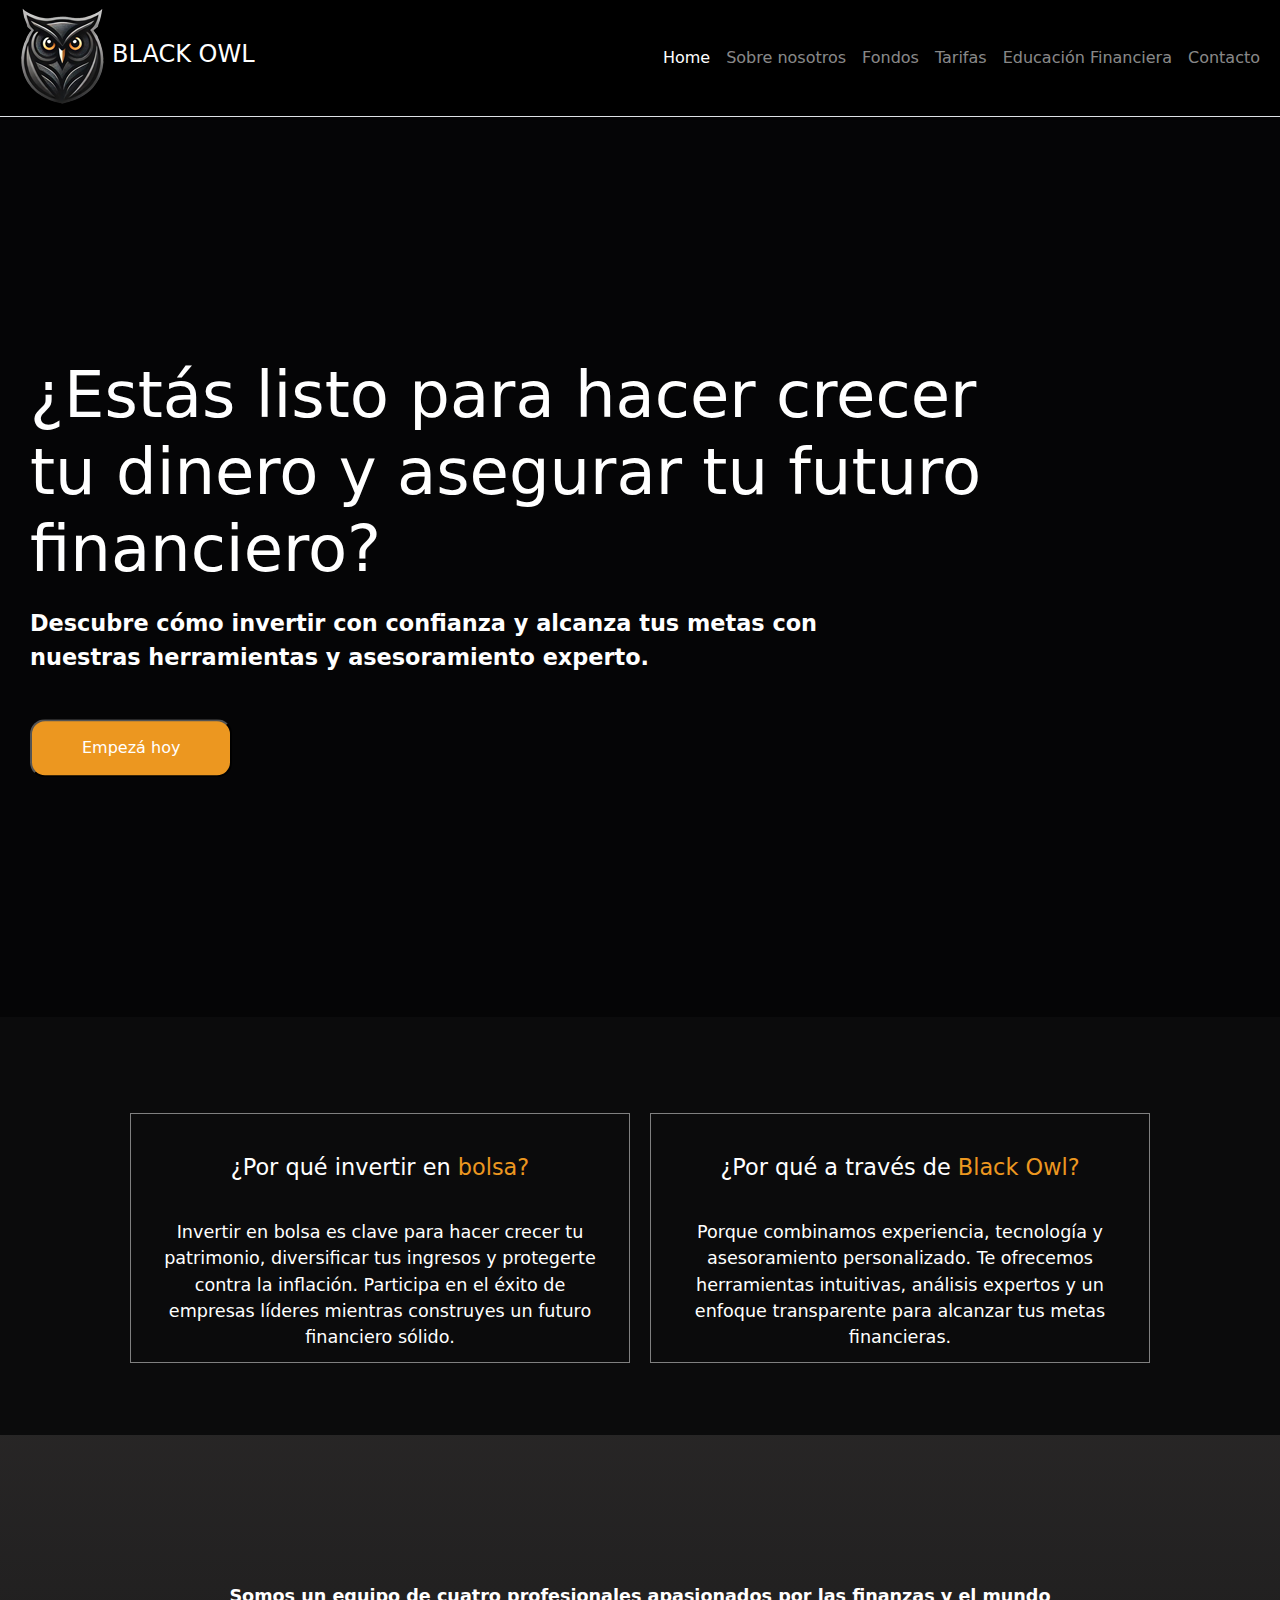
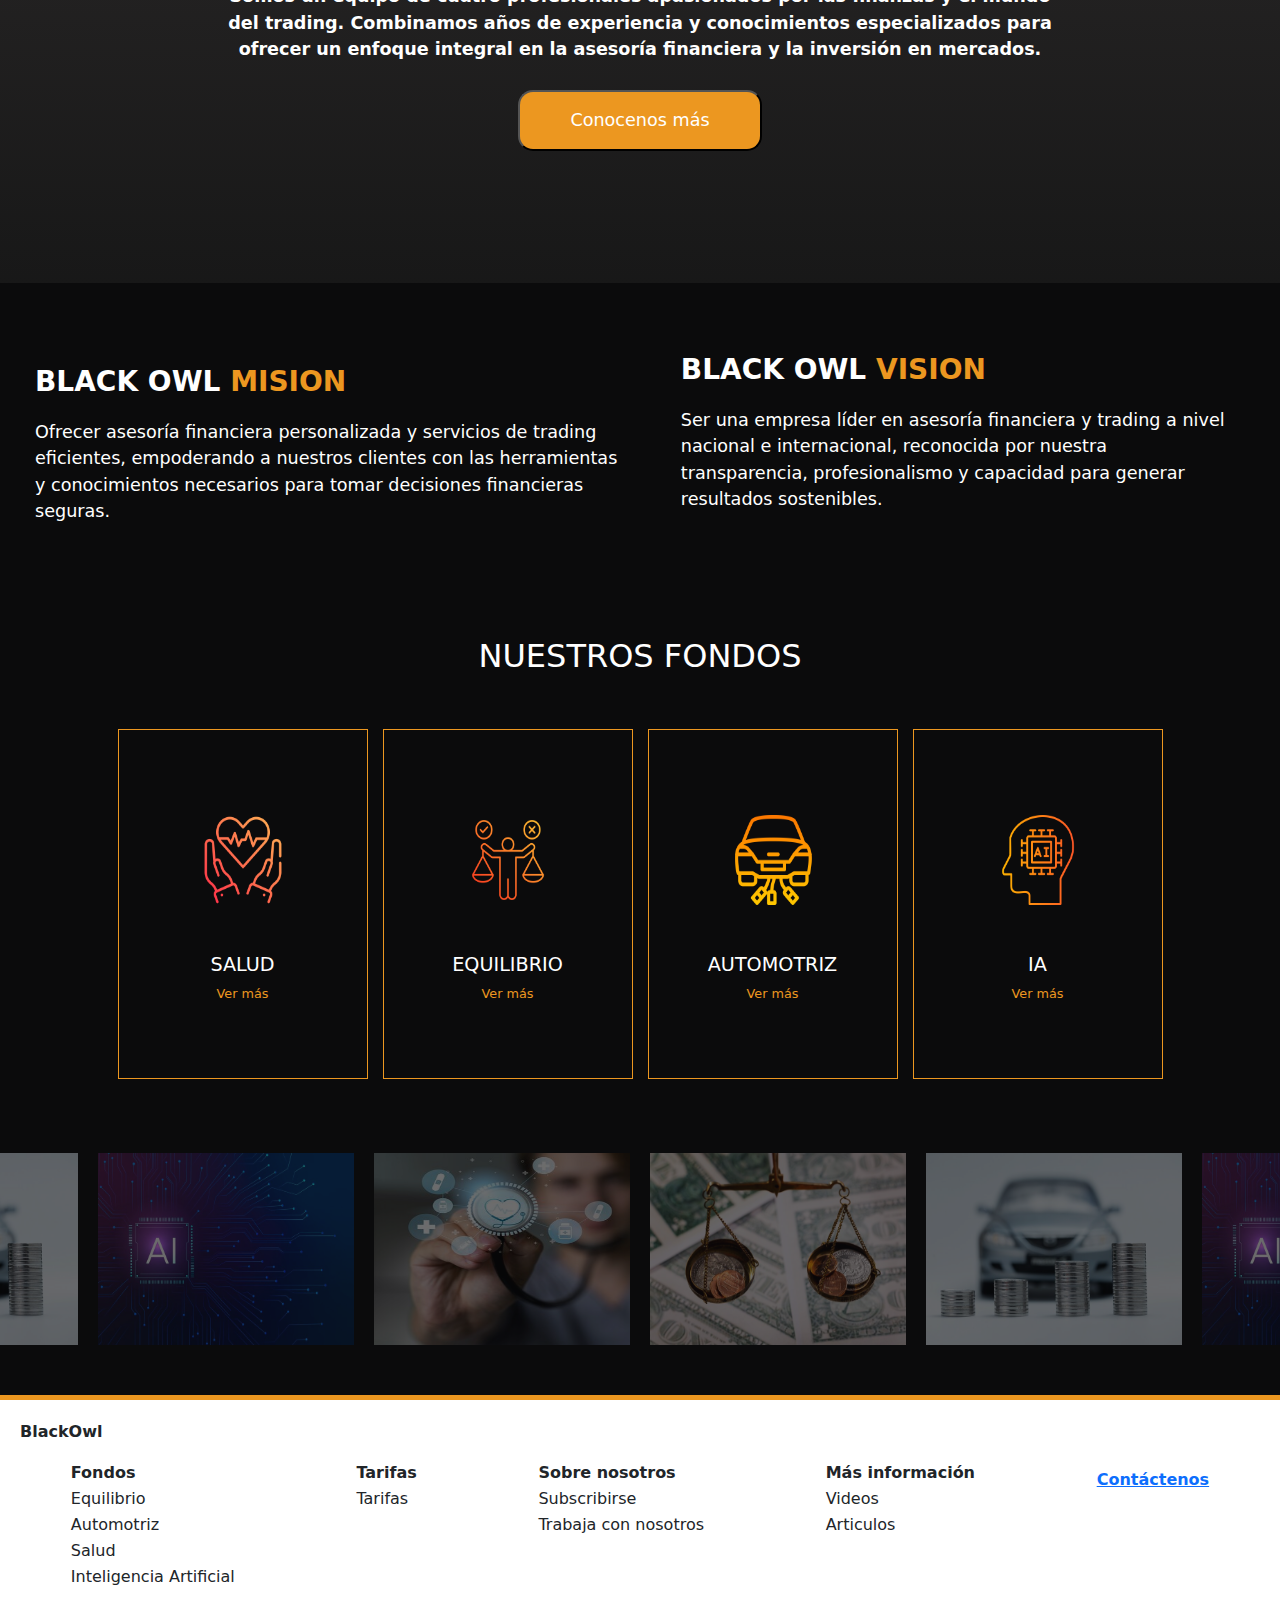
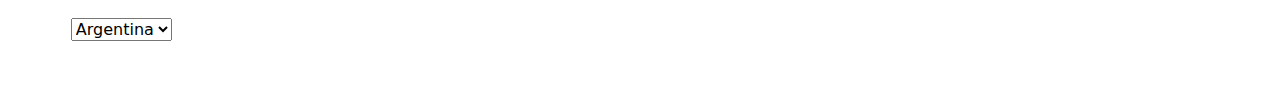
==== commit a6e7fe8b: "Modificaciones en sass" ====
--- a/index.html
+++ b/index.html
@@ -36,8 +36,6 @@
                 </nav>
             </div>
         </div>
-
-
     </header>
 
     <main class="Home">
@@ -56,26 +54,11 @@
                     </p>
                 </strong>
                 <br>
-                <a href="./pages/fondos.html"><button class="boton  text-white"> Empazá hoy
-                    </button></a>
-                <br>
-            </div>
-        </div>
-
-        <!-- <div class="conteinerprincipal">
-            <div class="titulos">
-                <h1 class="hometitulo">¿Estás listo para hacer crecer tu dinero y asegurar tu futuro financiero?</h1>
-
-                <p>Descubre cómo invertir con confianza y alcanza tus metas con nuestras herramientas y asesoramiento
-                    experto.
-                </p>
-            </div>
-            <br>
-            <div>
                 <a href="./pages/fondos.html"><button class="boton  text-white"> Empezá hoy
                     </button></a>
-            </div>
-        </div> -->
+                <br>
+            </div>
+        </div>
         <br>
         <br>
         <br>
@@ -83,13 +66,13 @@
 
         <section class="textohome">
             <div class="invertir">
-                <h2>¿Por qué invertir en bolsa?</h2>
+                <h2>¿Por qué invertir en <span>bolsa?</span></h2>
                 <p>Invertir en bolsa es clave para hacer crecer tu patrimonio, diversificar tus ingresos y protegerte
                     contra la inflación. Participa en el éxito de empresas líderes mientras construyes un futuro
                     financiero sólido.</p>
             </div>
             <div class="invertir">
-                <h2>¿Por qué a través de Black Owl?</h2>
+                <h2>¿Por qué a través de <span>Black Owl?</span></h2>
                 <p>Porque combinamos experiencia, tecnología y asesoramiento personalizado. Te ofrecemos herramientas
                     intuitivas, análisis expertos y un enfoque transparente para alcanzar tus metas financieras.</p>
             </div>
--- a/css/styles.css
+++ b/css/styles.css
@@ -14,12 +14,9 @@
 }
 
 .accordion {
-  --bs-accordion-btn-bg: white;
+  --bs-accordion-btn-bg: #121212;
   --bs-accordion-active-bg: #EC9720;
-  --bs-accordion-border-radius: none;
-  --bs-accordion-border-width: none;
-  --bs-accordion-button-padding-y: none;
-  --bs-accordion-button-padding-x: none;
+  --bs-accordion-border-color: gray;
 }
 
 footer {
@@ -209,18 +206,23 @@
   gap: 20px;
 }
 .textohome .invertir {
-  width: 80%;
-  height: 100%;
-  padding: 40px;
+  width: 300px;
+  height: 300px;
+  padding: 20px;
   cursor: pointer;
   border: 1px solid gray;
   transition: all 0.3s ease-in-out;
 }
+.textohome .invertir h2 {
+  font-size: 1rem;
+  text-align: center;
+  border: none;
+}
 .textohome .invertir:hover {
   transform: scale(1.1);
 }
 .textohome .invertir h2 {
-  font-size: 1rem;
+  font-size: 1.2rem;
   text-align: center;
 }
 .textohome .invertir p {
@@ -228,31 +230,33 @@
   font-size: 0.8rem;
   padding: 10px;
 }
-@media (min-width: 768px) {
+@media (min-width: 480px) {
+  .textohome .invertir {
+    height: 230px;
+    width: 400px;
+  }
+}
+@media (min-width: 480px) and (min-width: 768px) {
   .textohome {
     display: flex;
     flex-direction: row;
     justify-content: center;
-    gap: 40px;
+    gap: 20px;
   }
   .textohome .invertir {
-    width: 40%;
-    height: 100%;
-    padding: 40px;
-    cursor: pointer;
-    transition: transform 0.3s ease-in-out;
-  }
-  .textohome .invertir:hover {
-    transform: scale(1.1);
-  }
-  .textohome .invertir h2 {
-    font-size: 1.1rem;
+    width: 360px;
+    height: 300px;
+    padding: 20px;
   }
   .textohome .invertir p {
     font-size: 1rem;
   }
 }
-@media (min-width: 1040px) {
+@media (min-width: 480px) and (min-width: 1040px) {
+  .textohome .invertir {
+    width: 500px;
+    height: 250px;
+  }
   .textohome .invertir p {
     font-size: 1.1rem;
   }
@@ -261,7 +265,11 @@
     text-align: center;
   }
 }
-@media (min-width: 1400px) {
+@media (min-width: 480px) and (min-width: 1400px) {
+  .textohome .invertir {
+    width: 600px;
+    height: 280px;
+  }
   .textohome .invertir p {
     font-size: 1.2rem;
   }
@@ -490,18 +498,19 @@
   text-align: center;
 }
 .fondoshome .fondosHome {
-  display: grid;
-  grid-template-areas: "fondo1 fondo2" "fondo3 fondo4";
-  place-items: center;
-  gap: 10px;
+  display: flex;
+  flex-direction: column;
+  justify-content: center;
+  align-items: center;
+  gap: 15px;
 }
 .fondoshome .fondosHome div {
   display: flex;
   flex-direction: column;
   justify-content: center;
   align-items: center;
-  width: 45vw;
-  height: 60vh;
+  width: 250px;
+  height: 300px;
   border: 1px solid #EC9720;
 }
 .fondoshome .fondosHome h3 {
@@ -513,21 +522,9 @@
   font-size: 0.8rem;
 }
 .fondoshome .fondosHome .imagenesfondos2 {
-  height: 15vh;
-  width: 15vw;
+  height: 100px;
+  width: 80px;
   padding-top: 10px;
-}
-.fondoshome .fondosHome .fondo1 {
-  grid-area: fondo1;
-}
-.fondoshome .fondosHome .fondo2 {
-  grid-area: fondo2;
-}
-.fondoshome .fondosHome .fondo3 {
-  grid-area: fondo3;
-}
-.fondoshome .fondosHome .fondo4 {
-  grid-area: fondo4;
 }
 @media (min-width: 768px) {
   .fondoshome h4 {
@@ -544,17 +541,11 @@
     flex-direction: column;
     justify-content: center;
     align-items: center;
-    width: 45vw;
-    height: 40vw;
-    border: 1px solid #EC9720;
+    width: 250px;
+    height: 350px;
   }
   .fondoshome .fondosHome h3 {
     font-size: 1.2rem;
-  }
-  .fondoshome .fondosHome .imagenesfondos2 {
-    height: 20vh;
-    width: 15vw;
-    padding-top: 10px;
   }
   .fondoshome .fondo1 {
     grid-area: fondo1;
@@ -572,21 +563,7 @@
 @media (min-width: 1040px) {
   .fondoshome .fondosHome {
     display: flex;
-    justify-content: center;
-  }
-  .fondoshome .fondosHome div {
-    display: flex;
-    flex-direction: column;
-    justify-content: center;
-    align-items: center;
-    width: 20vw;
-    height: 50vh;
-    border: 1px solid #EC9720;
-  }
-  .fondoshome .fondosHome .imagenesfondos2 {
-    height: 18vh;
-    width: 8vw;
-    padding-top: 10px;
+    flex-direction: row;
   }
 }
 
@@ -622,7 +599,6 @@
   font-size: 0.8rem;
   text-align: center;
   padding: 40px;
-  border-bottom: 0.5px solid gray;
 }
 @media (min-width: 768px) {
   .parrafo p {
@@ -638,6 +614,14 @@
   .parrafo p {
     font-size: 1.2rem;
   }
+}
+
+section h2 {
+  font-size: 1.2rem;
+  text-align: center;
+  padding: 20px;
+  border-bottom: 1px solid gray;
+  border-top: 1px solid gray;
 }
 
 .quehacemos {
@@ -821,8 +805,8 @@
 .conteinerFondos {
   display: flex;
   flex-direction: column;
-  align-items: center;
-  padding-top: 50px;
+  justify-content: center;
+  align-items: center;
 }
 .conteinerFondos .cardFondo {
   width: 250px;
@@ -831,8 +815,9 @@
   display: flex;
   flex-direction: column;
   justify-content: center;
-  align-items: space-around;
-  margin: 20px;
+  align-items: center;
+  margin: 10px;
+  padding-top: 40px;
 }
 .conteinerFondos .cardFondo .face {
   position: absolute;
@@ -850,8 +835,8 @@
   justify-content: center;
 }
 .conteinerFondos .cardFondo .front .imagenesfondos2 {
-  height: 20vh;
-  width: 20vw;
+  height: 90px;
+  width: 90px;
 }
 .conteinerFondos .cardFondo .front h3 {
   font-size: 1rem;
@@ -862,7 +847,7 @@
 }
 .conteinerFondos .cardFondo .back {
   transform: rotateY(180deg);
-  background: black;
+  background: #0b0b0c;
   border: 1px solid #EC9720;
   padding: 15px;
   color: white;
@@ -896,14 +881,22 @@
     grid-template-areas: "fondo1 fondo2" "fondo3 fondo4";
     place-items: center;
   }
+  .conteinerFondos .fondo1 {
+    grid-area: fondo1;
+  }
+  .conteinerFondos .fondo2 {
+    grid-area: fondo2;
+  }
+  .conteinerFondos .fondo3 {
+    grid-area: fondo3;
+  }
+  .conteinerFondos .fondo4 {
+    grid-area: fondo4;
+  }
   .conteinerFondos .cardFondo {
     width: 200px;
     height: 300px;
   }
-  .conteinerFondos .cardFondo .front .imagenesfondos2 {
-    height: 20vw;
-    width: 20vw;
-  }
   .conteinerFondos .cardFondo .back .link a {
     font-size: 0.9rem;
   }
@@ -912,19 +905,10 @@
   }
 }
 @media (min-width: 768px) {
-  .conteinerFondos {
-    display: grid;
-    grid-template-areas: "fondo1 fondo2" "fondo3 fondo4";
-    place-items: center;
-  }
   .conteinerFondos .cardFondo {
     width: 300px;
     height: 400px;
   }
-  .conteinerFondos .cardFondo .front .imagenesfondos2 {
-    height: 15vw;
-    width: 15vw;
-  }
   .conteinerFondos .cardFondo .back .link a {
     font-size: 1rem;
   }
@@ -943,10 +927,6 @@
     width: 300px;
     height: 400px;
   }
-  .conteinerFondos .cardFondo .front .imagenesfondos2 {
-    height: 8vw;
-    width: 8vw;
-  }
   .conteinerFondos .cardFondo .front h3 {
     font-size: 1.2rem;
   }
@@ -967,10 +947,6 @@
   .conteinerFondos .cardFondo {
     width: 300px;
     height: 400px;
-  }
-  .conteinerFondos .cardFondo .front .imagenesfondos2 {
-    height: 5vw;
-    width: 5vw;
   }
   .conteinerFondos .cardFondo .front h3 {
     font-size: 1.3rem;
@@ -1004,7 +980,7 @@
   left: 0;
   width: 100%;
   height: 100%;
-  background: rgba(12, 12, 12, 0.801);
+  background: rgba(31, 30, 29, 0.801);
   z-index: 2;
 }
 .background-container .titulospaginas {
@@ -1028,8 +1004,8 @@
   font-size: 1.2rem;
   text-align: center;
   padding: 20px;
-  border: 1px solid black;
-  box-shadow: 0px 0px 10px gray;
+  border-bottom: 1px solid gray;
+  border-top: 1px solid gray;
 }
 .categorias p {
   font-size: 0.8rem;
@@ -1055,13 +1031,21 @@
 .categorias .asesoramiento .boton:hover {
   background-color: rgb(38, 56, 63);
 }
-.categorias .acordionpreguntas {
+
+.preguntasfrecuentes h2 {
+  font-size: 1.2rem;
+  text-align: center;
+  padding: 20px;
+  border-top: 1px solid gray;
+  border-bottom: 1px solid gray;
+}
+.preguntasfrecuentes .acordionpreguntas {
   display: flex;
   flex-direction: column;
   align-items: center;
   gap: 20px;
 }
-.categorias .acordionpreguntas .accordion {
+.preguntasfrecuentes .acordionpreguntas .accordion {
   width: 90vw;
 }
 
@@ -1071,10 +1055,6 @@
   }
   .background-container .titulospaginas p {
     font-size: 1.3rem;
-  }
-  .categorias h2 {
-    font-size: 1.1;
-    text-align: center;
   }
   .categorias p {
     text-align: justify;
@@ -1094,15 +1074,11 @@
   .categorias .asesoramiento .boton:hover {
     background-color: rgb(38, 56, 63);
   }
-  .categorias .acordionpreguntas .accordion {
+  .preguntasfrecuentes .acordionpreguntas .accordion {
     width: 70vw;
   }
 }
 @media (min-width: 768px) {
-  .categorias h2 {
-    font-size: 1.1rem;
-    text-align: center;
-  }
   .categorias div em {
     font-size: 11rem;
     padding: 40px;
@@ -1139,10 +1115,6 @@
   .background-container .titulospaginas p {
     font-size: 1.4rem;
   }
-  .categorias h2 {
-    font-size: 1.2rem;
-    text-align: center;
-  }
   .categorias p {
     font-size: 1.1rem;
   }
@@ -1162,14 +1134,13 @@
   .categorias .asesoramiento .boton:hover {
     background-color: rgb(38, 56, 63);
   }
-  .categorias .acordionpreguntas {
+  .preguntasfrecuentes .acordionpreguntas {
     display: grid;
     grid-template-areas: "pregunta1 pregunta2" "pregunta3 pregunta4" "pregunta5 pregunta6";
     place-items: center;
   }
-  .categorias .acordionpreguntas .accordion {
+  .preguntasfrecuentes .acordionpreguntas .accordion {
     width: 45vw;
-    --bs-accordion-border-width: 0px;
   }
 }
 @media (min-width: 1400px) {
@@ -1179,10 +1150,6 @@
   .background-container .titulospaginas p {
     font-size: 1.5rem;
   }
-  .categorias h2 {
-    font-size: 1.2rem;
-    text-align: center;
-  }
   .categorias div em {
     font-size: 15rem;
     padding: 70px;
@@ -1212,14 +1179,14 @@
   flex-direction: column;
   justify-content: center;
   align-items: center;
-  width: 80vw;
-  height: 90vw;
-  background-color: black;
+  width: 250px;
+  height: 300px;
+  background-color: #0b0b0c;
   border: 1px solid gray;
 }
 .articuloseducativos .card img {
-  width: 38vw;
-  height: 18vh;
+  width: 130px;
+  height: 130px;
   padding: 20px;
 }
 .articuloseducativos .card-body {
@@ -1257,12 +1224,8 @@
     grid-template-areas: "articulo1 articulo2" "articulo3 articulo4";
   }
   .articuloseducativos .card {
-    width: 40vw;
-    height: 45vh;
-  }
-  .articuloseducativos .card img {
-    width: 22vw;
-    height: 20vh;
+    width: 260px;
+    height: 300px;
   }
   .articuloseducativos .card-body strong {
     font-size: 1rem;
@@ -1273,12 +1236,8 @@
 }
 @media (min-width: 768px) {
   .articuloseducativos .card {
-    width: 35vw;
-    height: 44vh;
-  }
-  .articuloseducativos .card img {
-    width: 15vw;
-    height: 20vh;
+    width: 260px;
+    height: 290px;
   }
   .articuloseducativos .card-body strong {
     font-size: 1rem;
@@ -1309,12 +1268,8 @@
     justify-content: center;
   }
   .articuloseducativos .card {
-    width: 25vw;
-    height: 45vh;
-  }
-  .articuloseducativos .card img {
-    width: 8vw;
-    height: 18vh;
+    width: 240px;
+    height: 300px;
   }
   .articuloseducativos .card-body strong {
     font-size: 0.9rem;
@@ -1337,8 +1292,8 @@
     align-items: center;
   }
   .articuloseducativos .card {
-    width: 20vw;
-    height: 45vh;
+    width: 300px;
+    height: 350px;
   }
   .articuloseducativos .card img {
     width: 10vw;
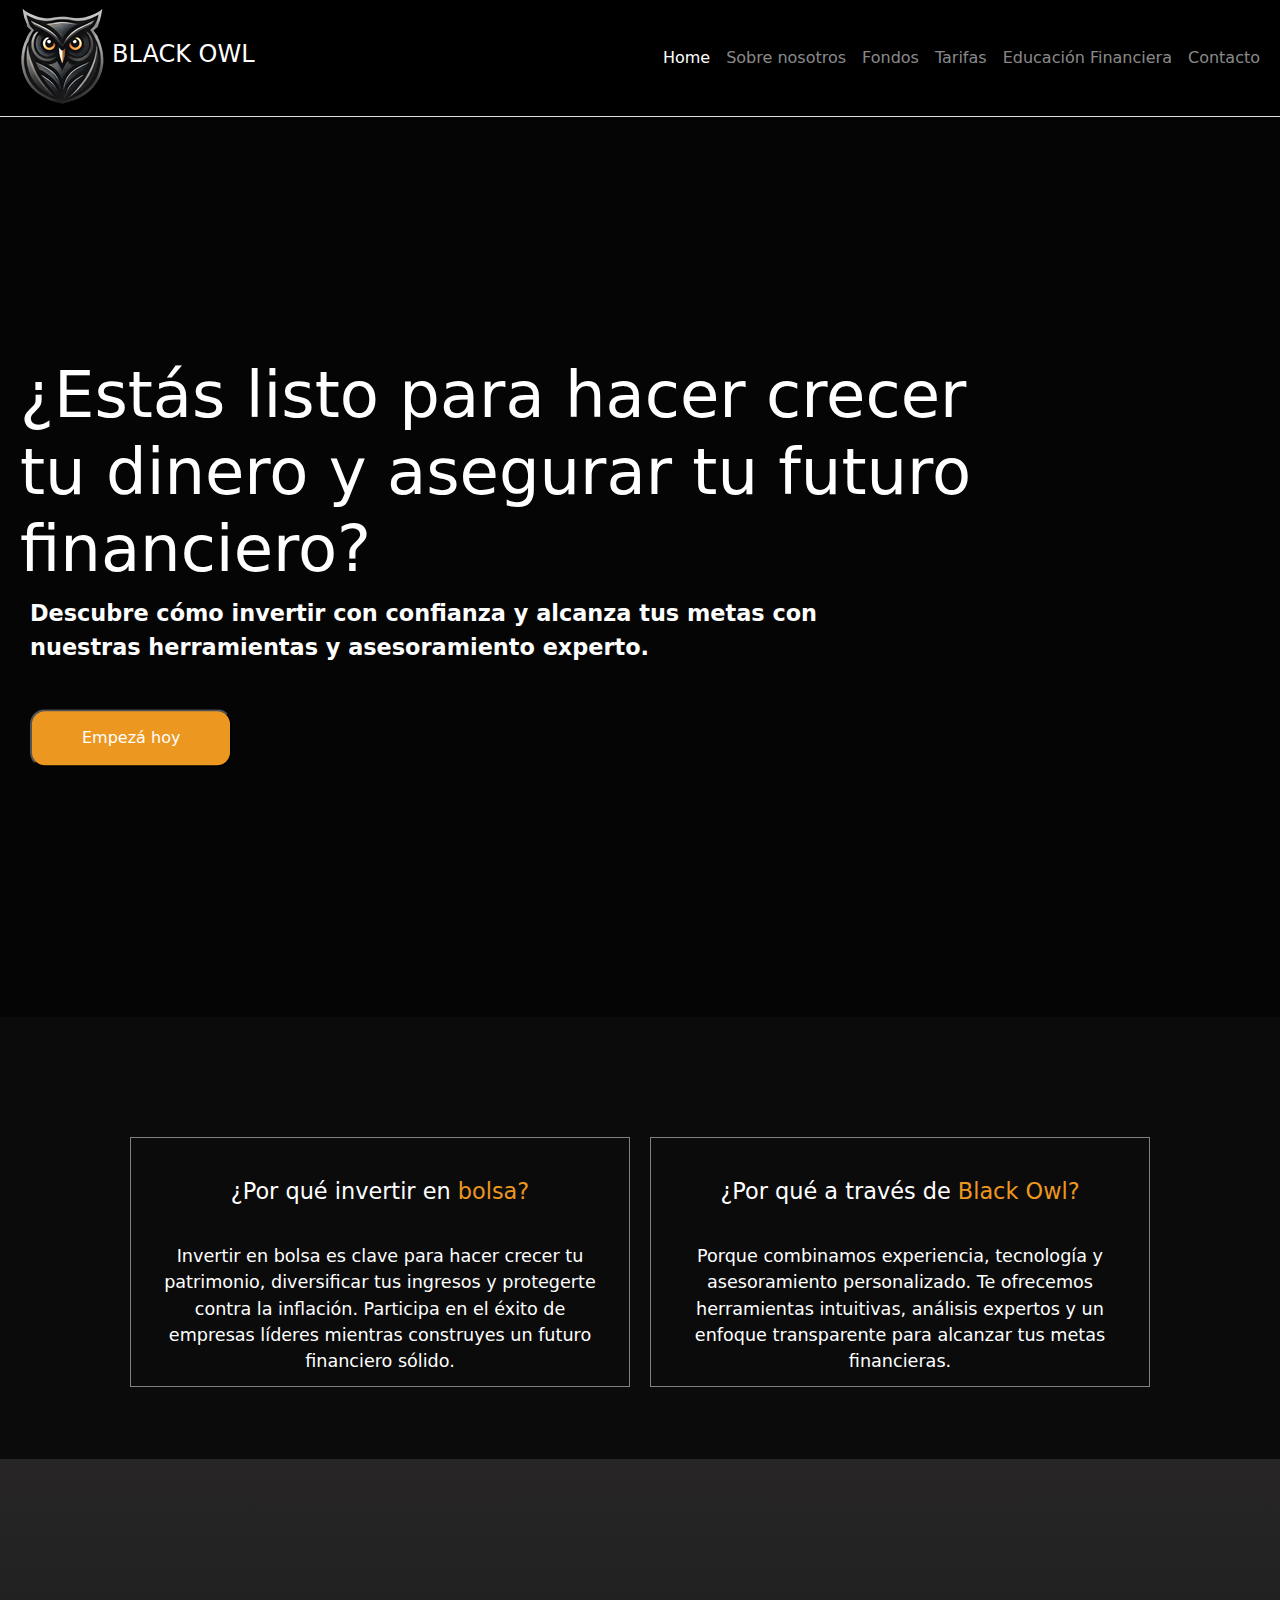
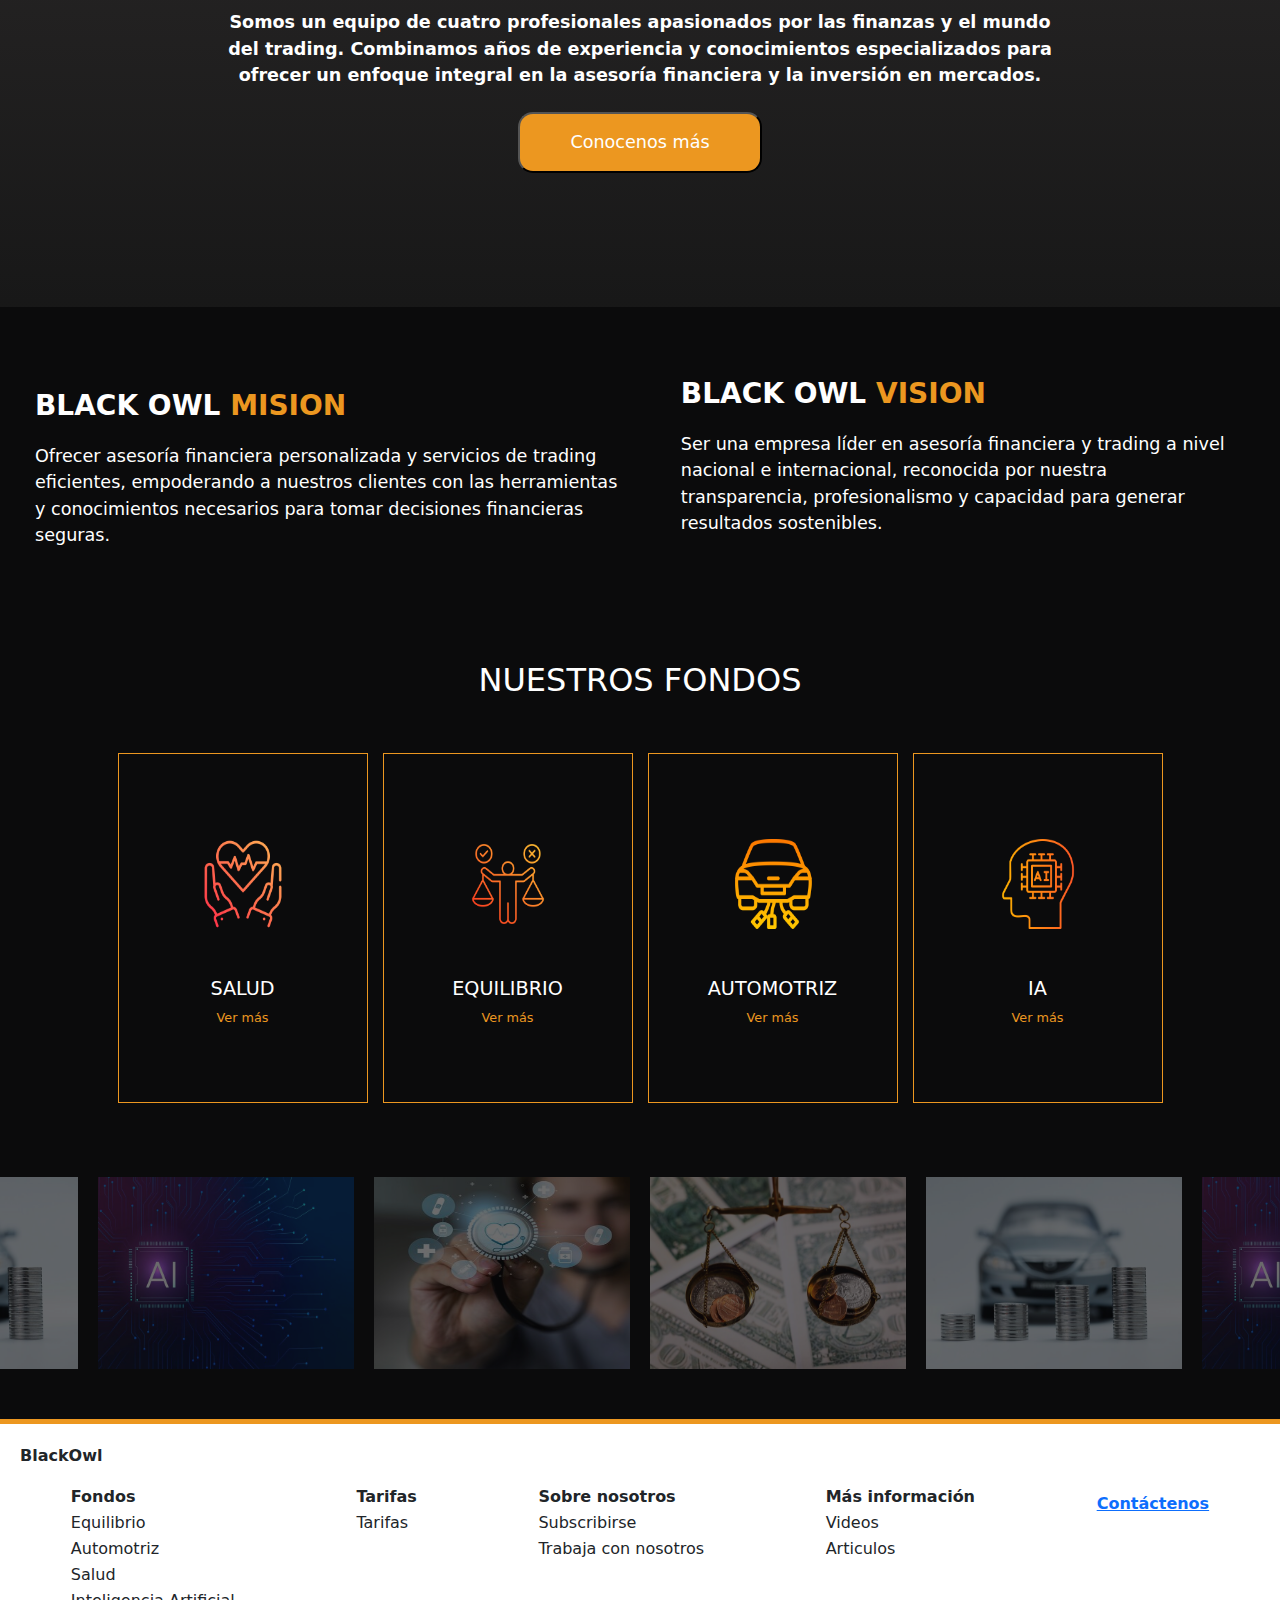
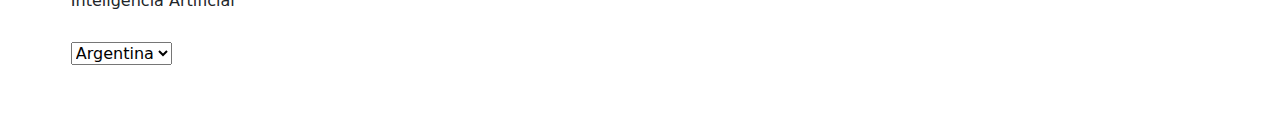
==== commit 43e5cfd4: "Arreglos de tamaños" ====
--- a/index.html
+++ b/index.html
@@ -63,6 +63,7 @@
         <br>
         <br>
         <br>
+        <br>
 
         <section class="textohome">
             <div class="invertir">
--- a/css/styles.css
+++ b/css/styles.css
@@ -93,7 +93,7 @@
 
 .background-container {
   position: relative;
-  width: 100%;
+  width: 100vw;
   height: 100vh;
   overflow: hidden;
 }
@@ -101,8 +101,8 @@
   position: absolute;
   top: 0;
   left: 0;
-  width: 100%;
-  height: 100%;
+  width: 100vw;
+  height: 100vh;
   object-fit: cover;
   z-index: 1;
 }
@@ -124,9 +124,7 @@
 }
 .background-container .titulos h1 {
   width: 80vw;
-  text-align: left;
-  padding: 10px;
-  font-size: 2.5rem;
+  font-size: 2rem;
 }
 .background-container .titulos p {
   font-size: 1.2rem;
@@ -149,7 +147,7 @@
 }
 @media (min-width: 480px) {
   .background-container .titulos h1 {
-    font-size: 3rem;
+    font-size: 2.5rem;
   }
   .background-container .titulos p {
     font-size: 1.3rem;
@@ -206,16 +204,14 @@
   gap: 20px;
 }
 .textohome .invertir {
-  width: 300px;
-  height: 300px;
-  padding: 20px;
+  width: 250px;
+  height: 280px;
+  padding: 10px;
   cursor: pointer;
   border: 1px solid gray;
   transition: all 0.3s ease-in-out;
 }
 .textohome .invertir h2 {
-  font-size: 1rem;
-  text-align: center;
   border: none;
 }
 .textohome .invertir:hover {
@@ -282,8 +278,8 @@
   background-size: cover;
   display: grid;
   place-items: center;
-  height: 99vw;
-  padding: 20px;
+  height: 35vh;
+  padding: 10px;
   display: flex;
   flex-direction: column;
   align-items: center;
@@ -291,7 +287,6 @@
 .nosotrosHome p {
   text-align: center;
   font-size: 0.8rem;
-  margin: 20px;
   padding: 20px;
 }
 .nosotrosHome .boton {
@@ -311,56 +306,21 @@
     background-size: cover;
     display: grid;
     place-items: center;
-    height: 80vw;
+    height: 35vh;
     padding: 20px;
     display: flex;
     flex-direction: column;
     align-items: center;
   }
 }
-@media (min-width: 350px) {
-  .nosotrosHome {
-    background: linear-gradient(rgba(16, 16, 16, 0.853), rgba(27, 27, 27, 0.8)), url(../images/business-hands-joined-together-teamwork.jpg);
-    background-repeat: no-repeat;
-    background-position: center center;
-    background-size: cover;
-    display: grid;
-    place-items: center;
-    height: 65vw;
-    padding: 20px;
-    display: flex;
-    flex-direction: column;
-    align-items: center;
-  }
-}
 @media (min-width: 400px) {
   .nosotrosHome {
-    background: linear-gradient(rgba(16, 16, 16, 0.853), rgba(27, 27, 27, 0.8)), url(../images/business-hands-joined-together-teamwork.jpg);
-    background-repeat: no-repeat;
-    background-position: center center;
-    background-size: cover;
-    display: grid;
-    place-items: center;
-    height: 50vw;
-    padding: 20px;
-    display: flex;
-    flex-direction: column;
-    align-items: center;
+    height: 32vh;
   }
 }
 @media (min-width: 480px) {
   .nosotrosHome {
-    background: linear-gradient(rgba(16, 16, 16, 0.853), rgba(27, 27, 27, 0.8)), url(../images/business-hands-joined-together-teamwork.jpg);
-    background-repeat: no-repeat;
-    background-position: center center;
-    background-size: cover;
-    display: grid;
-    place-items: center;
-    height: 45vw;
-    padding: 20px;
-    display: flex;
-    flex-direction: column;
-    align-items: center;
+    height: 35vh;
   }
   .nosotrosHome p {
     font-size: 0.9rem;
@@ -371,14 +331,7 @@
 }
 @media (min-width: 768px) {
   .nosotrosHome {
-    background: linear-gradient(rgba(16, 16, 16, 0.853), rgba(27, 27, 27, 0.8)), url(../images/business-hands-joined-together-teamwork.jpg);
-    background-repeat: no-repeat;
-    background-position: center center;
-    background-size: cover;
     height: 40vw;
-    display: flex;
-    flex-direction: column;
-    justify-content: center;
   }
   .nosotrosHome p {
     font-size: 1rem;
@@ -961,7 +914,7 @@
 
 .background-container {
   position: relative;
-  width: 100%;
+  width: 100vw;
   height: 100vh;
   overflow: hidden;
 }
